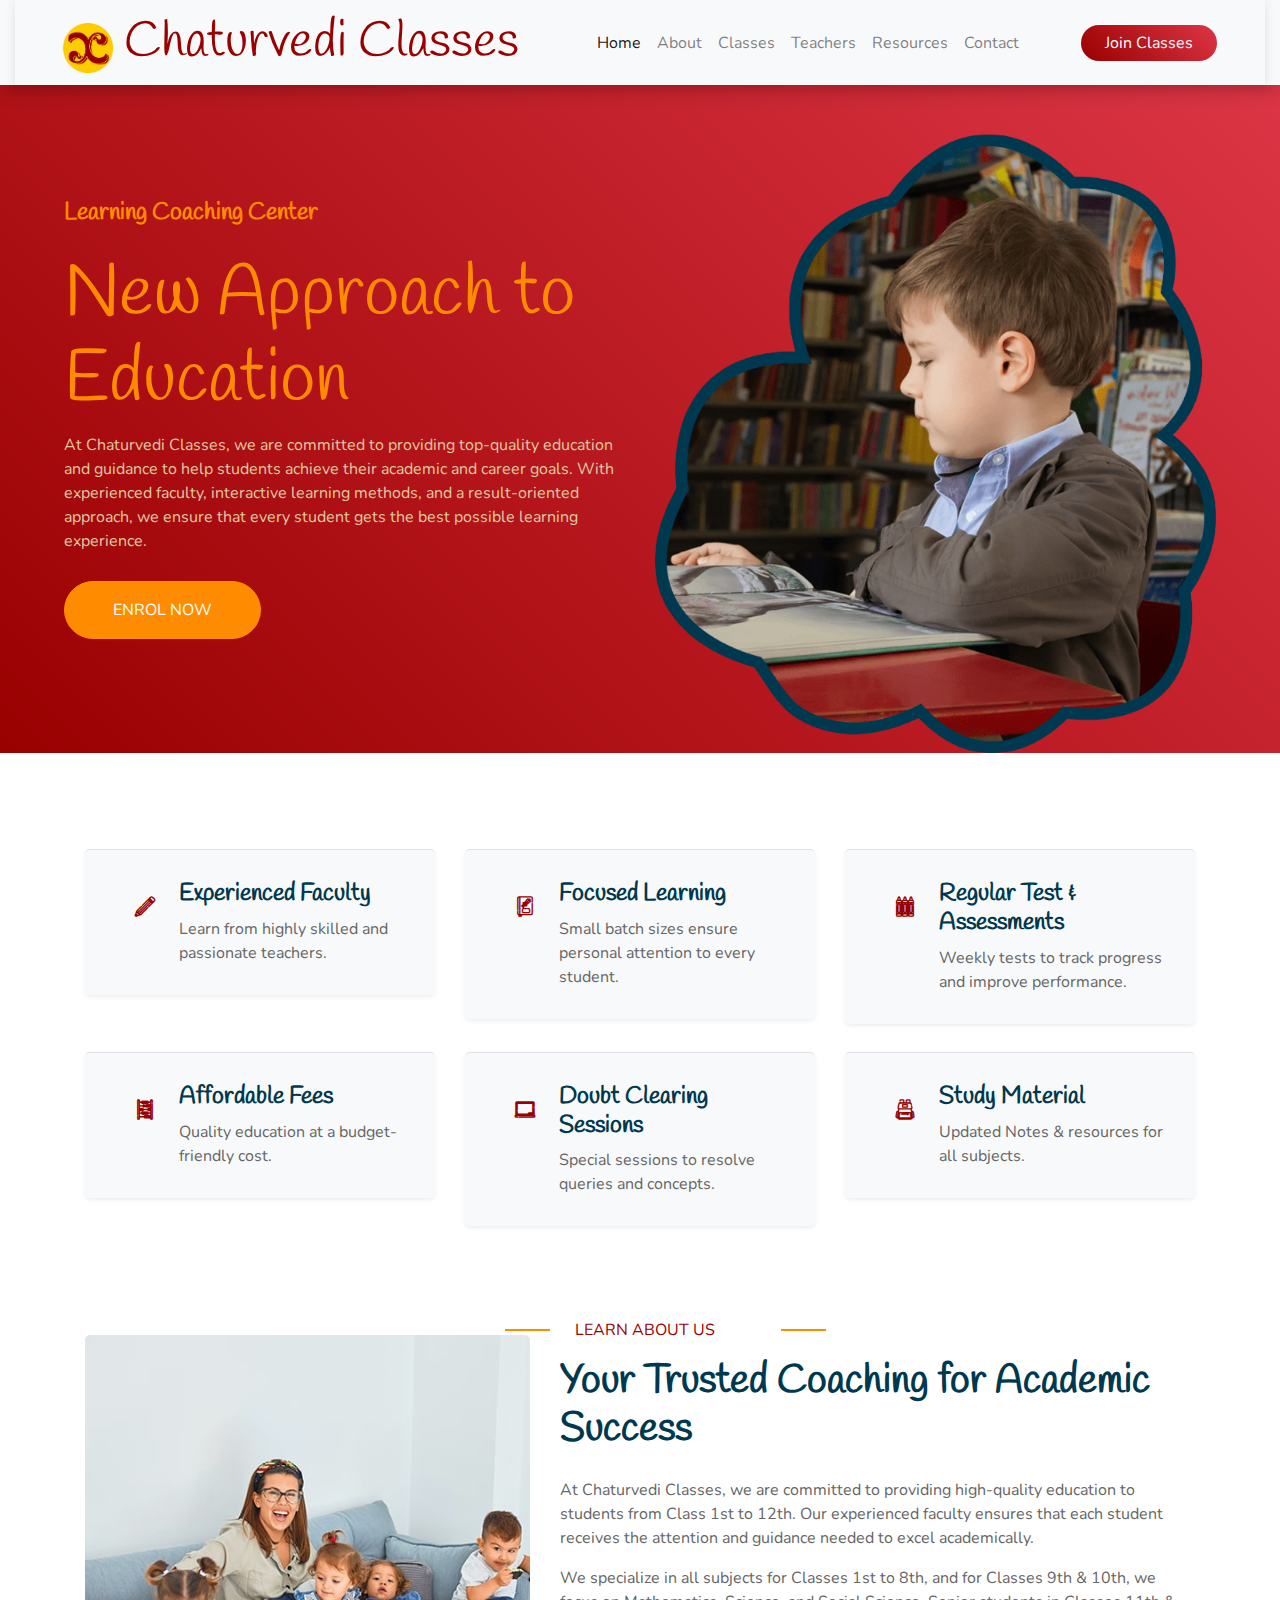
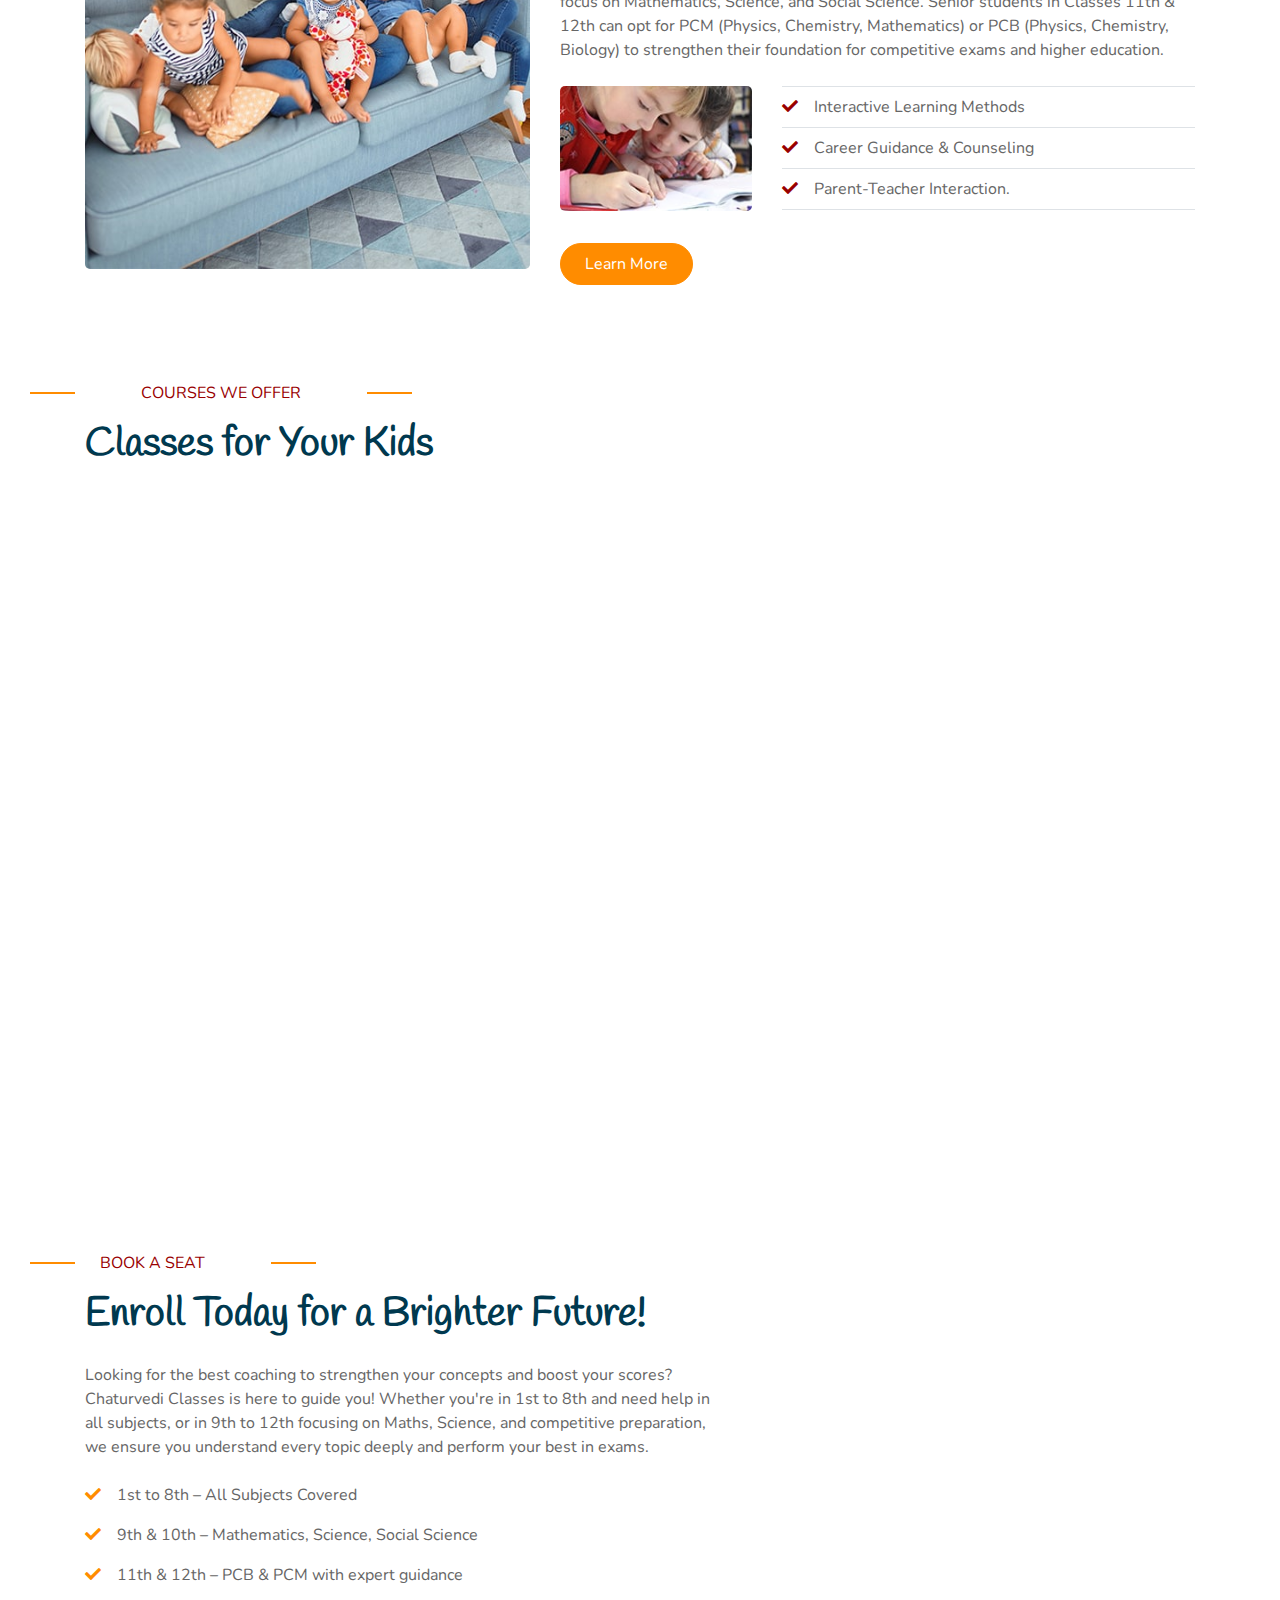
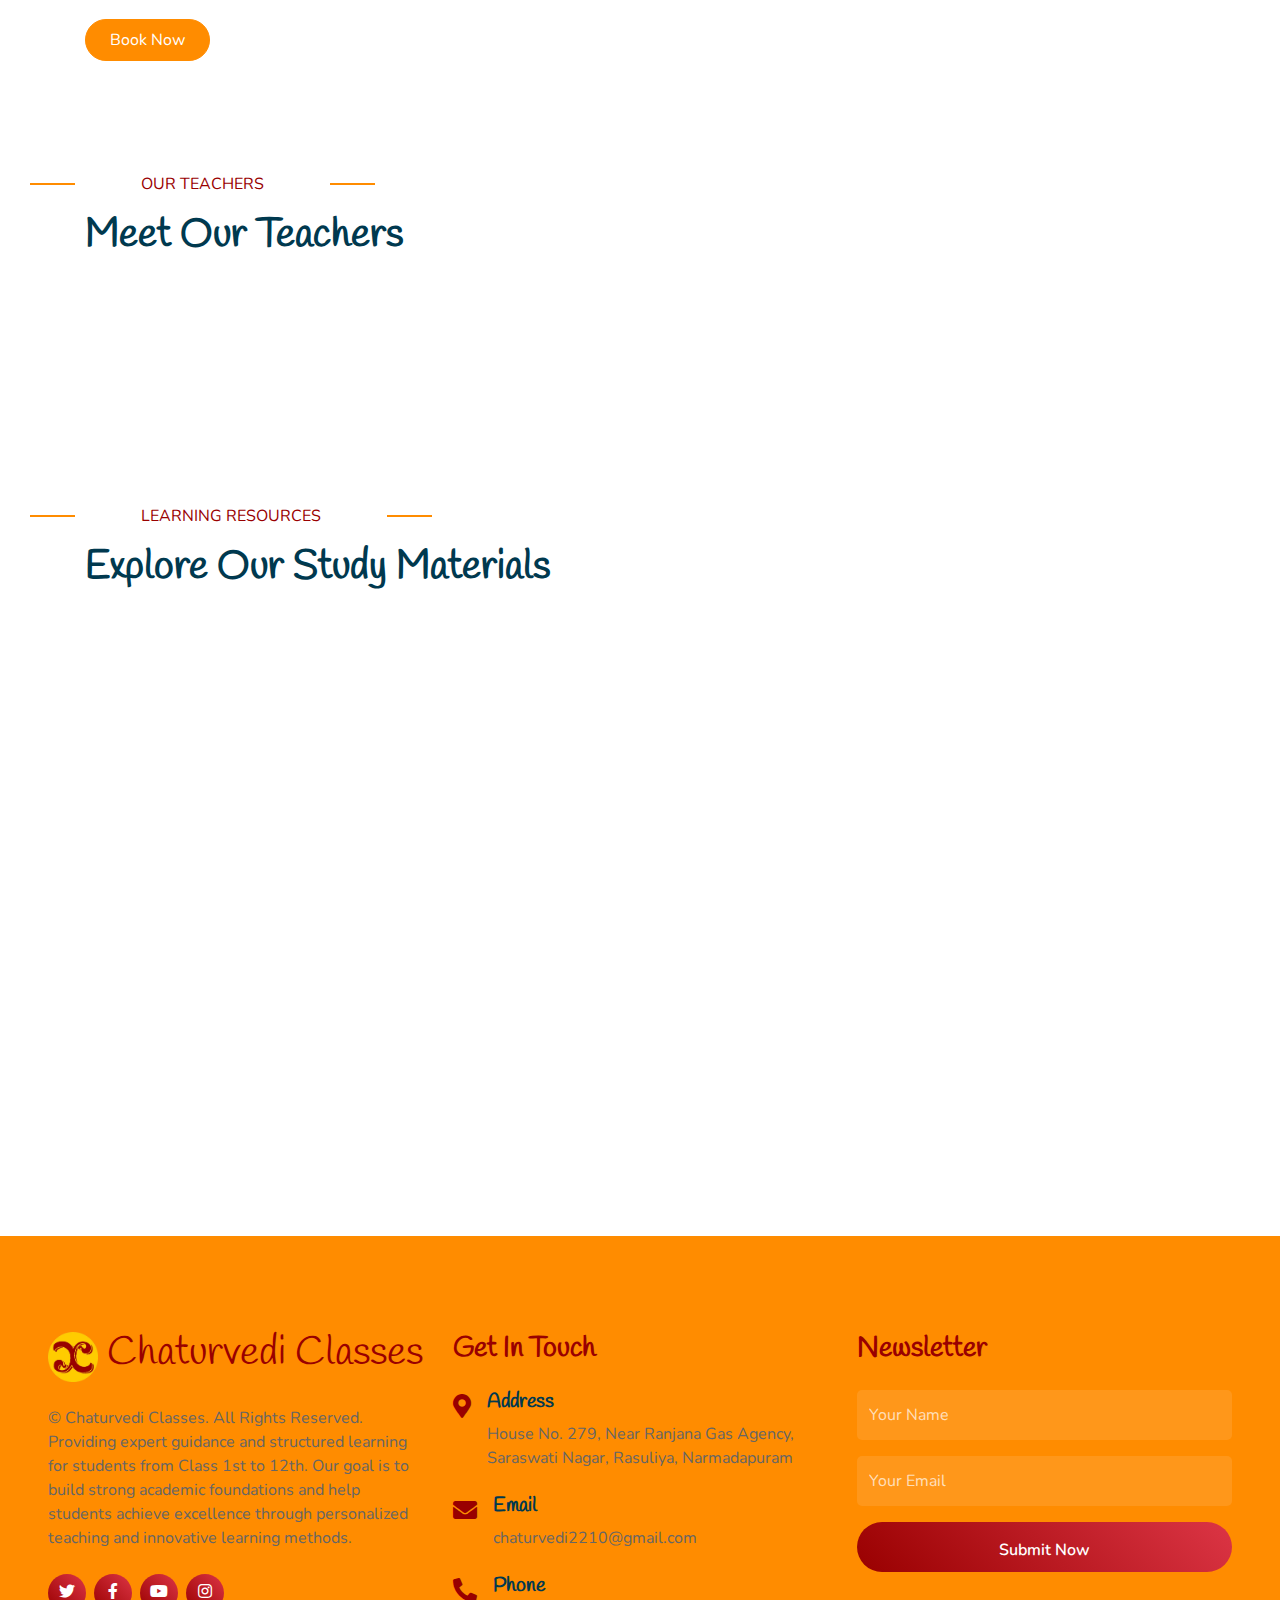
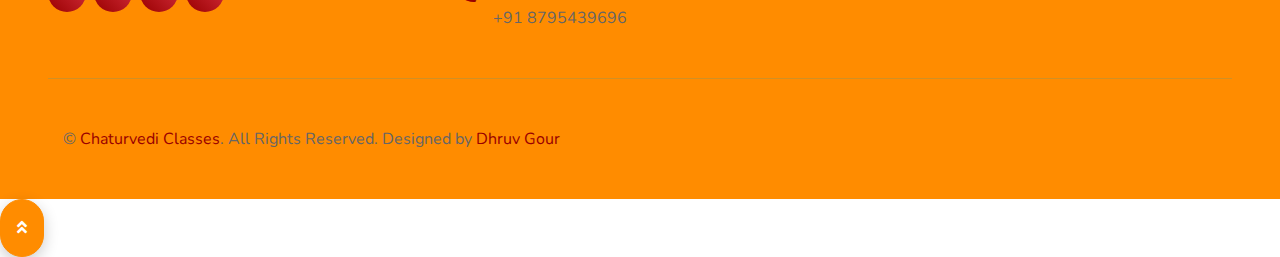
==== index.html @ f4fafb43 "Add files via upload" ====
<!DOCTYPE html>
<html lang="en">

<head>
    <meta charset="utf-8">
    <title>Chaturvedi Classes</title>
    <meta content="width=device-width, initial-scale=1.0" name="viewport">
    <meta content="Chaturvedi Classes" name="keywords">
    <meta content="Chaturvedi Classes" name="description">

    <!-- Favicon -->
    <link href="img/logo.png" rel="icon">

    <!-- Google Web Fonts -->
    <link rel="preconnect" href="https://fonts.gstatic.com">
    <link href="https://fonts.googleapis.com/css2?family=Handlee&family=Nunito&display=swap" rel="stylesheet">

    <!-- Font Awesome -->
    <link href="https://cdnjs.cloudflare.com/ajax/libs/font-awesome/5.10.0/css/all.min.css" rel="stylesheet">

    <!-- Flaticon Font -->
    <link href="lib/flaticon/font/flaticon.css" rel="stylesheet">

    <!-- Libraries Stylesheet -->
    <link href="lib/owlcarousel/assets/owl.carousel.min.css" rel="stylesheet">
    <link href="lib/lightbox/css/lightbox.min.css" rel="stylesheet">

    <!-- Customized Bootstrap Stylesheet -->
    <link href="css/style.css" rel="stylesheet">
    <style>
        /* Animation Keyframes */
        @keyframes fadeInUp {
            from {
                opacity: 0;
                transform: translateY(20px);
            }
            to {
                opacity: 1;
                transform: translateY(0);
            }
        }

        @keyframes slideInLeft {
            from {
                opacity: 0;
                transform: translateX(-20px);
            }
            to {
                opacity: 1;
                transform: translateX(0);
            }
        }

        @keyframes slideInRight {
            from {
                opacity: 0;
                transform: translateX(20px);
            }
            to {
                opacity: 1;
                transform: translateX(0);
            }
        }

        @keyframes scaleIn {
            from {
                opacity: 0;
                transform: scale(0.9);
            }
            to {
                opacity: 1;
                transform: scale(1);
            }
        }

        /* Enhanced Card Styles */
        .card {
            transition: all 0.3s ease;
            box-shadow: 0 5px 15px rgba(0,0,0,0.1);
        }

        .card:hover {
            transform: translateY(-10px);
            box-shadow: 0 15px 30px rgba(0,0,0,0.2);
        }

        /* Enhanced Button Styles */
        .btn {
            transition: all 0.3s ease;
            position: relative;
            overflow: hidden;
        }

        .btn:hover {
            transform: translateY(-2px);
            box-shadow: 0 5px 15px rgba(0,0,0,0.2);
        }

        .btn::after {
            content: '';
            position: absolute;
            top: 50%;
            left: 50%;
            width: 0;
            height: 0;
            background: rgba(255,255,255,0.2);
            border-radius: 50%;
            transform: translate(-50%, -50%);
            transition: width 0.6s ease, height 0.6s ease;
        }

        .btn:hover::after {
            width: 300px;
            height: 300px;
        }

        /* Enhanced Navigation */
        .navbar {
            transition: all 0.3s ease;
            box-shadow: 0 2px 10px rgba(0,0,0,0.1);
        }

        .navbar.scrolled {
            background: rgba(255,255,255,0.95) !important;
            box-shadow: 0 2px 15px rgba(0,0,0,0.1);
        }

        .nav-item .nav-link {
            position: relative;
            transition: all 0.3s ease;
        }

        .nav-item .nav-link::after {
            content: '';
            position: absolute;
            bottom: 0;
            left: 0;
            width: 0;
            height: 2px;
            background: var(--primary);
            transition: width 0.3s ease;
        }

        .nav-item .nav-link:hover::after {
            width: 100%;
        }

        /* Enhanced Section Animations */
        .section-title {
            animation: fadeInUp 0.6s ease;
        }

        .team-member {
            animation: scaleIn 0.6s ease;
        }

        /* Enhanced Footer Links */
        .footer a {
            transition: all 0.3s ease;
            position: relative;
        }

        .footer a:hover {
            color: var(--primary) !important;
            transform: translateX(5px);
        }

        /* Enhanced Social Media Icons */
        .btn-outline-light {
            transition: all 0.3s ease;
        }

        .btn-outline-light:hover {
            transform: translateY(-3px) rotate(8deg);
            box-shadow: 0 5px 15px rgba(0,0,0,0.2);
        }

        /* Enhanced Form Inputs */
        .form-control {
            transition: all 0.3s ease;
            border: 2px solid transparent;
        }

        .form-control:focus {
            transform: translateY(-2px);
            box-shadow: 0 5px 15px rgba(0,0,0,0.1);
            border-color: var(--primary);
        }

        /* Enhanced Back to Top Button */
        .back-to-top {
            transition: all 0.3s ease;
            box-shadow: 0 5px 15px rgba(0,0,0,0.2);
        }

        .back-to-top:hover {
            transform: translateY(-5px);
            box-shadow: 0 8px 20px rgba(0,0,0,0.3);
        }

        /* Enhanced Header Section */
        .header-content {
            animation: slideInLeft 0.8s ease;
        }

        .header-image {
            animation: slideInRight 0.8s ease;
        }

        /* Enhanced Facilities Section */
        .facility-item {
            transition: all 0.3s ease;
        }

        .facility-item:hover {
            transform: translateY(-5px);
            box-shadow: 0 10px 20px rgba(0,0,0,0.1);
        }

        /* Enhanced Blog Cards */
        .blog-card {
            transition: all 0.3s ease;
        }

        .blog-card:hover {
            transform: translateY(-10px);
            box-shadow: 0 15px 30px rgba(0,0,0,0.2);
        }

        /* Scroll Animation Classes */
        .animate-on-scroll {
            opacity: 0;
            transform: translateY(20px);
            transition: all 0.6s ease;
        }

        .animate-on-scroll.visible {
            opacity: 1;
            transform: translateY(0);
        }

        /* Mobile Responsiveness Fixes */
        @media (max-width: 991px) {
            .navbar-nav {
                padding: 15px 0;
                background: #ffffff;
            }
            
            .navbar-nav .nav-item {
                padding: 10px 0;
            }
            
            .navbar-nav .dropdown-menu {
                background: #ffffff;
                border: none;
                padding: 0;
            }
            
            .navbar-nav .dropdown-item {
                padding: 10px 20px;
            }
            
            .navbar-toggler {
                padding: 0.5rem;
                border: none;
                background: #ff8c00;
            }
            
            .navbar-toggler:focus {
                outline: none;
            }
            
            .navbar-toggler-icon {
                width: 1.5em;
                height: 1.5em;
            }
        }

        @media (max-width: 767px) {
            .navbar-brand {
                font-size: 30px !important;
            }
            
            .navbar-nav {
                text-align: center;
            }
            
            .navbar-nav .nav-item {
                display: block;
                margin: 5px 0;
            }
            
            .navbar-nav .dropdown-menu {
                text-align: center;
            }
            
            .navbar-nav .dropdown-item {
                padding: 8px 15px;
            }
        }

        /* Custom Colors */
        :root {
            --primary: #ff8c00;
            --secondary: #dc3545;
            --light: #ffffff;
            --white: #e0c8a1;
            --gray: #D3D3D3;
            --text-danger: #990000;
        }

        /* Update text colors */
        .txt-gray {
            color: var(--gray) !important;
        }

        .txt-light {
            color: var(--white) !important;
        }

        .text-info {
            color: var(--text-danger) !important;
        }

        .text-primary {
            color: var(--text-danger) !important;
        }

        .text-secondary {
            color: var(--text-danger) !important;
        }

        .text-warning {
            color: var(--primary) !important;
        }

        /* Update link colors */
        a.text-primary:hover {
            color: var(--text-danger) !important;
            opacity: 0.8;
        }

        a.text-secondary:hover {
            color: var(--text-danger) !important;
            opacity: 0.8;
        }

        /* Update border colors */
        .border-primary {
            border-color: var(--primary) !important;
        }

        .border-secondary {
            border-color: var(--text-danger) !important;
        }

        /* Update outline button colors */
        .btn-outline-primary {
            color: var(--primary);
            border-color: var(--primary);
        }

        .btn-outline-primary:hover {
            background-color: var(--primary);
            border-color: var(--primary);
            color: var(--light);
        }

        /* Update footer link colors */
        .footer a.text-white:hover {
            color: var(--primary) !important;
        }

        /* Update copyright link colors */
        .text-primary.font-weight-bold {
            color: var(--text-danger) !important;
        }

        /* Update section title colors */
        .section-title span {
            color: var(--text-danger);
        }

        /* Update icon colors */
        .fa-check.text-success {
            color: var(--primary) !important;
        }

        /* Update social media icons */
        .btn-outline-primary i {
            color: var(--primary);
        }

        /* Update footer border */
        .container-fluid.border-top {
            border-color: rgba(255, 140, 0, 0.2) !important;
        }

        .bg-primary {
            background-color: var(--primary) !important;
        }

        .btn-primary {
            background-color: var(--primary);
            border-color: var(--primary);
        }

        .btn-primary:hover {
            background-color: #e67e00;
            border-color: #e67e00;
        }

        .text-danger {
            color: var(--text-danger) !important;
        }

        .bg-danger {
            background: linear-gradient(45deg, #990000, #dc3545) !important;
        }

        .btn-danger {
            background: linear-gradient(45deg, #990000, #dc3545);
            border: none;
            transition: all 0.3s ease;
        }

        .btn-danger:hover {
            background: linear-gradient(45deg, #dc3545, #990000);
            transform: translateY(-2px);
            box-shadow: 0 4px 8px rgba(0,0,0,0.2);
        }

        /* General Styles */
        body {
            font-family: 'Nunito', sans-serif;
        }

        .navbar {
            transition: all 0.3s ease;
        }

        .navbar-brand {
            font-family: 'Handlee', cursive;
        }

        .section-title {
            position: relative;
            display: inline-block;
            text-transform: uppercase;
        }

        .section-title::before {
            position: absolute;
            content: "";
            width: 45px;
            height: 2px;
            top: 50%;
            left: -55px;
            margin-top: -1px;
            background: var(--primary);
        }

        .section-title::after {
            position: absolute;
            content: "";
            width: 45px;
            height: 2px;
            top: 50%;
            right: -55px;
            margin-top: -1px;
            background: var(--primary);
        }

        .section-title span {
            position: relative;
            background: var(--light);
            padding: 0 15px;
            display: inline-block;
        }

        /* Additional Color Updates */
        .bg-secondary {
            background-color: var(--primary) !important;
        }

        .btn-secondary {
            background-color: var(--primary);
            border-color: var(--primary);
        }

        .btn-secondary:hover {
            background-color: #e67e00;
            border-color: #e67e00;
        }

        .card-header.bg-secondary {
            background-color: var(--primary) !important;
        }

        .back-to-top {
            background-color: var(--primary);
            border-color: var(--primary);
        }

        .back-to-top:hover {
            background-color: #e67e00;
            border-color: #e67e00;
        }

        /* Teacher animations */
        @keyframes float {
            0% {
                transform: translateY(0px);
            }
            50% {
                transform: translateY(-10px);
            }
            100% {
                transform: translateY(0px);
            }
        }

        @keyframes scaleIn {
            from {
                opacity: 0;
                transform: scale(0.8);
            }
            to {
                opacity: 1;
                transform: scale(1);
            }
        }

        @keyframes rotateIn {
            from {
                opacity: 0;
                transform: rotate(-180deg) scale(0);
            }
            to {
                opacity: 1;
                transform: rotate(0) scale(1);
            }
        }

        .team {
            opacity: 0;
            animation: scaleIn 0.6s ease forwards;
        }

        .team:nth-child(1) {
            animation-delay: 0.2s;
        }

        .team:nth-child(2) {
            animation-delay: 0.4s;
        }

        .team .position-relative {
            transition: all 0.5s ease;
            box-shadow: 0 5px 20px rgba(0,0,0,0.1);
        }

        .team:hover .position-relative {
            transform: translateY(-10px);
            box-shadow: 0 15px 30px rgba(0,0,0,0.2);
        }

        .team img {
            transition: all 0.5s ease;
        }

        .team:hover img {
            transform: scale(1.1);
        }

        .team-social {
            background: rgba(0, 0, 0, 0.7);
            opacity: 0;
            transform: scale(0);
            transition: all 0.5s ease;
        }

        .team:hover .team-social {
            opacity: 1;
            transform: scale(1);
        }

        .team-social a {
            opacity: 0;
            transform: rotate(-180deg) scale(0);
            transition: all 0.5s ease;
        }

        .team:hover .team-social a {
            opacity: 1;
            transform: rotate(0) scale(1);
        }

        .team:hover .team-social a:nth-child(1) {
            transition-delay: 0.1s;
        }

        .team:hover .team-social a:nth-child(2) {
            transition-delay: 0.2s;
        }

        .team:hover .team-social a:nth-child(3) {
            transition-delay: 0.3s;
        }

        .team h4 {
            position: relative;
            padding-bottom: 10px;
            margin-bottom: 5px;
        }

        .team h4::after {
            content: '';
            position: absolute;
            bottom: 0;
            left: 50%;
            width: 0;
            height: 2px;
            background: #ff8c00;
            transition: all 0.5s ease;
            transform: translateX(-50%);
        }

        .team:hover h4::after {
            width: 50px;
        }

        .team i {
            color: #666;
            transition: all 0.5s ease;
        }

        .team:hover i {
            color: #ff8c00;
        }

        /* Footer Styles */
        .social-links {
            display: flex;
            align-items: center;
            flex-wrap: wrap;
        }

        .social-links a {
            transition: all 0.3s ease;
            display: flex;
            align-items: center;
            justify-content: center;
            margin-bottom: 10px;
        }

        .social-links a:hover {
            transform: translateY(-3px);
            box-shadow: 0 5px 15px rgba(0,0,0,0.3);
        }

        .footer-contact h5 {
            margin-bottom: 8px;
            font-size: 18px;
        }

        .footer-contact p {
            color: rgba(255,255,255,0.8);
            line-height: 1.6;
        }

        #contactus h2 {
            font-size: 28px;
            margin-bottom: 25px;
            font-weight: 600;
        }

        #contactus .form-control {
            background: rgba(255,255,255,0.1);
            border: none;
            height: 50px;
            color: #fff;
            margin-bottom: 15px;
        }

        #contactus .form-control::placeholder {
            color: rgba(255,255,255,0.7);
        }

        #contactus .btn-danger {
            height: 50px;
            font-weight: 600;
        }
    </style>
</head>

<body>
    <!-- Navbar Start -->
    <div class="container-fluid bg-light position-relative shadow">
        <nav class="navbar navbar-expand-lg bg-light navbar-light py-3 py-lg-0 px-0 px-lg-5">
            <a href="" class="navbar-brand font-weight-bold text-secondary" style="font-size: 50px;">
                <img src="img/logo.png" style="height: 50px;">
                <span class="text-danger">Chaturvedi Classes</span>
            </a>
            <button type="button" class="navbar-toggler" data-toggle="collapse" data-target="#navbarCollapse">
                <span class="navbar-toggler-icon"></span>
            </button>
            <div class="collapse navbar-collapse justify-content-between" id="navbarCollapse">
                <div class="navbar-nav font-weight-bold mx-auto py-0">
                    <a href="index.html" class="nav-item nav-link active">Home</a>
                    <a href="#about" class="nav-item nav-link">About</a>
                    <a href="#classes" class="nav-item nav-link">Classes</a>
                    <a href="#team" class="nav-item nav-link">Teachers</a>
                    <a href="#blog" class="nav-item nav-link">Resources</a>
                    <a href="#contactus" class="nav-item nav-link">Contact</a>
                </div>
                <a href="auth.html" class="btn btn-danger px-4">Join Classes</a>
            </div>
        </nav>
    </div>
    <!-- Navbar End -->


    <!-- Header Start -->
    <div class="container-fluid bg-danger px-0 px-md-5 mb-5">
        <div class="row align-items-center px-3">
            <div class="col-lg-6 text-center text-lg-left">
                <h4 class="text-warning mb-4 mt-5 mt-lg-0">Learning Coaching Center</h4>
                <h1 class="display-3 font-weight-bold text-warning">New Approach to Education</h1>
                <p class="txt-light mb-4">At Chaturvedi Classes, we are committed to providing top-quality education and guidance to help students achieve their academic and career goals. With experienced faculty, interactive learning methods, and a result-oriented approach,
                     we ensure that every student gets the best possible learning experience.</p>
                <a href="auth.html" class="btn btn-secondary mt-1 py-3 px-5">ENROL NOW</a>
            </div>
            <div class="col-lg-6 text-center text-lg-right">
                <img class="img-fluid mt-5" src="img/header.png" alt="">
            </div>
        </div>
    </div>
    <!-- Header End -->


    <!-- Facilities Start -->
    <div class="container-fluid pt-5">
        <div class="container pb-3">
            <div class="row">
                <div class="col-lg-4 col-md-6 pb-1">
                    <div class="d-flex bg-light shadow-sm border-top rounded mb-4" style="padding: 30px;">
                        <i class="flaticon-019-pencil h1 font-weight-normal text-primary mb-3"></i>
                        <div class="pl-4">
                            <h4>Experienced Faculty</h4>
                            <p class="m-0">Learn from highly skilled and passionate teachers.</p>
                        </div>
                    </div>
                </div>
                <div class="col-lg-4 col-md-6 pb-1">
                    <div class="d-flex bg-light shadow-sm border-top rounded mb-4" style="padding: 30px;">
                        <i class="flaticon-032-book h1 font-weight-normal text-primary mb-3"></i>
                        <div class="pl-4">
                            <h4>Focused Learning</h4>
                            <p class="m-0">Small batch sizes ensure personal attention to every student.</p>
                        </div>
                    </div>
                </div>
                <div class="col-lg-4 col-md-6 pb-1">
                    <div class="d-flex bg-light shadow-sm border-top rounded mb-4" style="padding: 30px;">
                        <i class="flaticon-030-crayons h1 font-weight-normal text-primary mb-3"></i>
                        <div class="pl-4">
                            <h4>Regular Test & Assessments</h4>
                            <p class="m-0">Weekly tests to track progress and improve performance.</p>
                        </div>
                    </div>
                </div>
                <div class="col-lg-4 col-md-6 pb-1">
                    <div class="d-flex bg-light shadow-sm border-top rounded mb-4" style="padding: 30px;">
                        <i class="flaticon-041-abacus h1 font-weight-normal text-primary mb-3"></i>
                        <div class="pl-4">
                            <h4>Affordable Fees</h4>
                            <p class="m-0">Quality education at a budget-friendly cost.</p>
                        </div>
                    </div>
                </div>
                <div class="col-lg-4 col-md-6 pb-1">
                    <div class="d-flex bg-light shadow-sm border-top rounded mb-4" style="padding: 30px;">
                        <i class="flaticon-014-blackboard h1 font-weight-normal text-primary mb-3"></i>
                        <div class="pl-4">
                            <h4>Doubt Clearing Sessions</h4>
                            <p class="m-0">Special sessions to resolve queries and concepts.</p>
                        </div>
                    </div>
                </div>
                <div class="col-lg-4 col-md-6 pb-1">
                    <div class="d-flex bg-light shadow-sm border-top rounded mb-4" style="padding: 30px;">
                        <i class="flaticon-047-backpack h1 font-weight-normal text-primary mb-3"></i>
                        <div class="pl-4">
                            <h4>Study Material</h4>
                            <p class="m-0">Updated Notes & resources for all subjects.</p>
                        </div>
                    </div>
                </div>
            </div>
        </div>
    </div>
    <!-- Facilities Start -->


    <!-- About Start -->
    <div id="about" class="container-fluid py-5">
        <div class="container">
            <div class="row align-items-center">
                <div class="col-lg-5">
                    <img class="img-fluid rounded mb-5 mb-lg-0" src="img/about-1.jpg" alt="">
                </div>
                <div class="col-lg-7">
                    <p class="section-title pr-5"><span class="pr-2">Learn About Us</span></p>
                    <h1 class="mb-4">Your Trusted Coaching for Academic Success</h1>
                    <p>At Chaturvedi Classes, we are committed to providing high-quality education to students from Class 1st to 12th. Our experienced faculty ensures that each student receives the attention and guidance needed to excel academically.</p>
                    
                    <p>We specialize in all subjects for Classes 1st to 8th, and for Classes 9th & 10th, we focus on Mathematics, Science, and Social Science. Senior students in Classes 11th & 12th can opt for PCM (Physics, Chemistry, Mathematics) or PCB (Physics, Chemistry, Biology) to strengthen their foundation for competitive exams and higher education.</p>
                    <div class="row pt-2 pb-4">
                        <div class="col-6 col-md-4">
                            <img class="img-fluid rounded" src="img/about-2.jpg" alt="">
                        </div>
                        <div class="col-6 col-md-8">
                            <ul class="list-inline m-0">
                                <li class="py-2 border-top border-bottom"><i class="fa fa-check text-primary mr-3"></i>Interactive Learning Methods</li>
                                <li class="py-2 border-bottom"><i class="fa fa-check text-primary mr-3"></i>Career Guidance & Counseling</li>
                                <li class="py-2 border-bottom"><i class="fa fa-check text-primary mr-3"></i>Parent-Teacher Interaction.</li>
                            </ul>
                        </div>
                    </div>
                    <a href="" class="btn btn-primary mt-2 py-2 px-4">Learn More</a>
                </div>
            </div>
        </div>
    </div>
    <!-- About End -->


    <!-- Class Start -->
    <div id="classes" class="container-fluid pt-5">
        <div class="container">
            <div class="text-center pb-2">
                <p class="section-title px-5"><span class="px-2">Courses We Offer</span></p>
                <h1 class="mb-4">Classes for Your Kids</h1>
            </div>
            <div class="row">
                <div class="col-lg-4 mb-5">
                    <div class="card border-0 bg-light shadow-sm pb-2">
                        <img class="card-img-top mb-2" src="img/class-1.jpg" alt="">
                        <div class="card-body text-center">
                            <h4 class="card-title">Classes 1st to 8th</h4>
                            <p class="card-text">All subjects covered with a strong foundation approach.</p>
                        </div>
                        <div class="card-footer bg-transparent py-4 px-5">
                            <div class="row border-bottom">
                                <div class="col-6 py-1 text-right border-right"><strong>Age of Kids</strong></div>
                                <div class="col-6 py-1">3 - 10 Years</div>
                            </div>
                            <div class="row border-bottom">
                                <div class="col-6 py-1 text-right border-right"><strong>Total Seats</strong></div>
                                <div class="col-6 py-1">40 Seats</div>
                            </div>
                            <div class="row border-bottom">
                                <div class="col-6 py-1 text-right border-right"><strong>Class Time</strong></div>
                                <div class="col-6 py-1">08:00 - 10:00</div>
                            </div>
                            <div class="row">
                                <div class="col-6 py-1 text-right border-right"><strong>Tution Fee</strong></div>
                                <div class="col-6 py-1">$290 / Month</div>
                            </div>
                        </div>
                        <a href="" class="btn btn-primary px-4 mx-auto mb-4">Join Now</a>
                    </div>
                </div>
                <div class="col-lg-4 mb-5">
                    <div class="card border-0 bg-light shadow-sm pb-2">
                        <img class="card-img-top mb-2" src="img/class-2.jpg" alt="">
                        <div class="card-body text-center">
                            <h4 class="card-title">Classes 9th to 10th</h4>
                            <p class="card-text">Mathematics, Science, and Social Science with in-depth explanations.</p>
                        </div>
                        <div class="card-footer bg-transparent py-4 px-5">
                            <div class="row border-bottom">
                                <div class="col-6 py-1 text-right border-right"><strong>Age of Kids</strong></div>
                                <div class="col-6 py-1">10 - 15 Years</div>
                            </div>
                            <div class="row border-bottom">
                                <div class="col-6 py-1 text-right border-right"><strong>Total Seats</strong></div>
                                <div class="col-6 py-1">40 Seats</div>
                            </div>
                            <div class="row border-bottom">
                                <div class="col-6 py-1 text-right border-right"><strong>Class Time</strong></div>
                                <div class="col-6 py-1">08:00 - 10:00</div>
                            </div>
                            <div class="row">
                                <div class="col-6 py-1 text-right border-right"><strong>Tution Fee</strong></div>
                                <div class="col-6 py-1">$290 / Month</div>
                            </div>
                        </div>
                        <a href="" class="btn btn-primary px-4 mx-auto mb-4">Join Now</a>
                    </div>
                </div>
                <div class="col-lg-4 mb-5">
                    <div class="card border-0 bg-light shadow-sm pb-2">
                        <img class="card-img-top mb-2" src="img/class-3.jpg" alt="">
                        <div class="card-body text-center">
                            <h4 class="card-title">Classes 11th to 12th</h4>
                            <p class="card-text">Specialized coaching for Physics, Chemistry, Mathematics, and Biology.</p>
                        </div>
                        <div class="card-footer bg-transparent py-4 px-5">
                            <div class="row border-bottom">
                                <div class="col-6 py-1 text-right border-right"><strong>Age of Kids</strong></div>
                                <div class="col-6 py-1">10 - 18 Years</div>
                            </div>
                            <div class="row border-bottom">
                                <div class="col-6 py-1 text-right border-right"><strong>Total Seats</strong></div>
                                <div class="col-6 py-1">40 Seats</div>
                            </div>
                            <div class="row border-bottom">
                                <div class="col-6 py-1 text-right border-right"><strong>Class Time</strong></div>
                                <div class="col-6 py-1">08:00 - 10:00</div>
                            </div>
                            <div class="row">
                                <div class="col-6 py-1 text-right border-right"><strong>Tution Fee</strong></div>
                                <div class="col-6 py-1">$290 / Month</div>
                            </div>
                        </div>
                        <a href="" class="btn btn-primary px-4 mx-auto mb-4">Join Now</a>
                    </div>
                </div>
            </div>
        </div>
    </div>
    <!-- Class End -->


    <!-- Registration Start -->
    <div id="register" class="container-fluid py-5">
        <div class="container">
            <div class="row align-items-center">
                <div class="col-lg-7 mb-5 mb-lg-0">
                    <p class="section-title pr-5"><span class="pr-2">Book A Seat</span></p>
                    <h1 class="mb-4">Enroll Today for a Brighter Future!</h1>
                    <p>Looking for the best coaching to strengthen your concepts and boost your scores? Chaturvedi Classes is here to guide you! Whether you're in 1st to 8th and need help in all subjects, or in 9th to 12th focusing on Maths, Science, and competitive preparation, we ensure you understand every topic deeply and perform your best in exams.</p>
                    <ul class="list-inline m-0">
                        <li class="py-2"><i class="fa fa-check text-success mr-3"></i>1st to 8th – All Subjects Covered</li>
                        <li class="py-2"><i class="fa fa-check text-success mr-3"></i>9th & 10th – Mathematics, Science, Social Science</li>
                        <li class="py-2"><i class="fa fa-check text-success mr-3"></i>11th & 12th – PCB & PCM with expert guidance</li>
                    </ul>
                    <a href="auth.html" class="btn btn-primary mt-4 py-2 px-4">Book Now</a>
                </div>
                <div class="col-lg-5">
                    <div class="card border-0">
                        <div class="card-header bg-secondary text-center p-4">
                            <h1 class="text-primary m-0">Book A Seat</h1>
                        </div>
                        <div class="card-body rounded-bottom bg-primary p-5">
                            <form>
                                <div class="form-group">
                                    <input type="text" class="form-control border-0 p-4" placeholder="Your Name" required="required" />
                                </div>
                                <div class="form-group">
                                    <input type="email" class="form-control border-0 p-4" placeholder="Your Email" required="required" />
                                </div>
                                <div class="form-group">
                                    <select class="custom-select border-0 px-4" style="height: 47px;">
                                        <option selected>Select A Class</option>
                                        <option value="1">Class 1st - 8th</option>
                                        <option value="2">Class 9th - 10th</option>
                                        <option value="3">Class 11th - 12th</option>
                                    </select>
                                </div>
                                <div>
                                    <a href="auth.html" class="btn btn-danger btn-block border-0 py-3">Book Now</a>
                                </div>
                            </form>
                        </div>
                    </div>
                </div>
            </div>
        </div>
    </div>
    <!-- Registration End -->


    <!-- Team Start -->
    <div id="team" class="container-fluid pt-5">
        <div class="container">
            <div class="text-center pb-2">
                <p class="section-title px-5"><span class="px-2">Our Teachers</span></p>
                <h1 class="mb-4">Meet Our Teachers</h1>
            </div>
            <div class="row">
                <div class="col-md-6 col-lg-3 text-center team mb-5">
                    <div class="position-relative overflow-hidden mb-4" style="border-radius: 100%;">
                        <img class="img-fluid w-100" src="img/team-2.png" alt="" >
                        <div
                            class="team-social d-flex align-items-center justify-content-center w-100 h-100 position-absolute">
                            <a class="btn btn-outline-light text-center mr-2 px-0" style="width: 38px; height: 38px;"
                                href="#"><i class="fab fa-twitter"></i></a>
                            <a class="btn btn-outline-light text-center mr-2 px-0" style="width: 38px; height: 38px;"
                                href="#"><i class="fab fa-facebook-f"></i></a>
                            <a class="btn btn-outline-light text-center px-0" style="width: 38px; height: 38px;"
                                href="#"><i class="fab fa-linkedin-in"></i></a>
                        </div>
                    </div>
                    <h4>Anubhav Chaturvedi</h4>
                    <i>Expert Teacher</i>
                </div>
                <div class="col-md-6 col-lg-3 text-center team mb-5">
                    <div class="position-relative overflow-hidden mb-4" style="border-radius: 100%;">
                        <img class="img-fluid w-100" src="img/team-1.png" alt="" >
                        <div
                            class="team-social d-flex align-items-center justify-content-center w-100 h-100 position-absolute">
                            <a class="btn btn-outline-light text-center mr-2 px-0" style="width: 38px; height: 38px;"
                                href="#"><i class="fab fa-twitter"></i></a>
                            <a class="btn btn-outline-light text-center mr-2 px-0" style="width: 38px; height: 38px;"
                                href="#"><i class="fab fa-facebook-f"></i></a>
                            <a class="btn btn-outline-light text-center px-0" style="width: 38px; height: 38px;"
                                href="#"><i class="fab fa-linkedin-in"></i></a>
                        </div>
                    </div>
                    <h4>Anupriya Chaturvedi</h4>
                    <i>Best Teacher</i>
                </div>
            </div>
        </div>
    </div>
    <!-- Team End -->

    <!-- Blog Start -->
    <div id="blog" class="container-fluid pt-5">
        <div class="container">
            <div class="text-center pb-2">
                <p class="section-title px-5"><span class="px-2">Learning Resources</span></p>
                <h1 class="mb-4">Explore Our Study Materials</h1>
            </div>
            <div class="row pb-3">
                <div class="col-lg-4 mb-4">
                    <div class="card border-0 shadow-sm mb-2">
                        <img class="card-img-top mb-2" src="img/blog-1.jpg" alt="">
                        <div class="card-body bg-light text-center p-4">
                            <h4 class="">Essential Notes</h4>
                            <p>Get access to well-structured notes and study guides designed for a deep understanding of key subjects. Strengthen your concepts and prepare effectively for exams.</p>
                            <a href="" class="btn btn-primary px-4 mx-auto my-2">Read More</a>
                        </div>
                    </div>
                </div>
                <div class="col-lg-4 mb-4">
                    <div class="card border-0 shadow-sm mb-2">
                        <img class="card-img-top mb-2" src="img/blog-2.jpg" alt="">
                        <div class="card-body bg-light text-center p-4">
                            <h4 class="">Sample Papers & Mock Tests</h4>
                        
                            <p>Improve your problem-solving skills with curated practice papers and mock tests. Enhance your exam preparation and boost confidence with real-time assessments.</p>
                            <a href="" class="btn btn-primary px-4 mx-auto my-2">Read More</a>
                        </div>
                    </div>
                </div>
                <div class="col-lg-4 mb-4">
                    <div class="card border-0 shadow-sm mb-2">
                        <img class="card-img-top mb-2" src="img/blog-3.jpg" alt="">
                        <div class="card-body bg-light text-center p-4">
                            <h4 class="">Video Lectures</h4>
                           
                            <p>Youtube Video here</p>
                            <a href="" class="btn btn-primary px-4 mx-auto my-2">Read More</a>
                        </div>
                    </div>
                </div>
            </div>
        </div>
    </div>
    <!-- Blog End -->


    <!-- Footer Start -->
    <div id="contactus" class="container-fluid bg-secondary text-white mt-5 py-5 px-sm-3 px-md-5">
        <div class="row pt-5">
            <div class="col-lg-4 col-md-6 mb-5">
                <a href="" class="navbar-brand font-weight-bold text-danger m-0 mb-4 p-0" style="font-size: 40px; line-height: 40px;">
                    <img src="img/logo.png" style="height: 50px;">
                    <span class="text-white">Chaturvedi Classes</span>
                </a>
                <p>© Chaturvedi Classes. All Rights Reserved. Providing expert guidance and structured learning for students from Class 1st to 12th. Our goal is to build strong academic foundations and help students achieve excellence through personalized teaching and innovative learning methods.</p>
                <div class="d-flex justify-content-start mt-4">
                    <a class="btn btn-danger rounded-circle text-center mr-2 px-0" style="width: 38px; height: 38px;" href="#"><i class="fab fa-twitter"></i></a>
                    <a class="btn btn-danger rounded-circle text-center mr-2 px-0" style="width: 38px; height: 38px;" href="#"><i class="fab fa-facebook-f"></i></a>
                    <a class="btn btn-danger rounded-circle text-center mr-2 px-0" style="width: 38px; height: 38px;" href="https://www.youtube.com/@chaturvedi_coaching.classes" target="_blank"><i class="fab fa-youtube"></i></a>
                    <a class="btn btn-danger rounded-circle text-center mr-2 px-0" style="width: 38px; height: 38px;" href="https://www.instagram.com/chaturvedi_coaching.classes/" target="_blank"><i class="fab fa-instagram"></i></a>
                </div>
            </div>
            <div class="col-lg-4 col-md-6 mb-5">
                <h3 class="text-primary mb-4">Get In Touch</h3>
                <div class="d-flex mb-4">
                    <h4 class="fa fa-map-marker-alt text-primary mt-1"></h4>
                    <div class="pl-3">
                        <h5 class="text-white">Address</h5>
                        <p class="m-0">House No. 279, Near Ranjana Gas Agency, Saraswati Nagar, Rasuliya, Narmadapuram</p>
                    </div>
                </div>
                <div class="d-flex mb-4">
                    <h4 class="fa fa-envelope text-primary mt-1"></h4>
                    <div class="pl-3">
                        <h5 class="text-white">Email</h5>
                        <p class="m-0">chaturvedi2210@gmail.com</p>
                    </div>
                </div>
                <div class="d-flex">
                    <h4 class="fa fa-phone-alt text-primary mt-1"></h4>
                    <div class="pl-3">
                        <h5 class="text-white">Phone</h5>
                        <p class="m-0">+91 8795439696</p>
                    </div>
                </div>
            </div>
            <div class="col-lg-4 col-md-6 mb-5">
                <h3 class="text-primary mb-4">Newsletter</h3>
                <form action="">
                    <div class="form-group">
                        <input type="text" class="form-control border-0 py-4" placeholder="Your Name" required="required" />
                    </div>
                    <div class="form-group">
                        <input type="email" class="form-control border-0 py-4" placeholder="Your Email" required="required" />
                    </div>
                    <div>
                        <button class="btn btn-danger btn-block border-0 py-3" type="submit">Submit Now</button>
                    </div>
                </form>
            </div>
        </div>
        <div class="container-fluid pt-5" style="border-top: 1px solid rgba(23, 162, 184, .2);">
            <p class="m-0 text-center text-white">
                &copy; <a class="text-primary font-weight-bold" href="#">Chaturvedi Classes</a>. All Rights Reserved. Designed by
                <a class="text-primary font-weight-bold" href="https://dhruv-gour.netlify.app" target="_blank">Dhruv Gour</a>
            </p>
        </div>
    </div>
    <!-- Footer End -->


    <!-- Back to Top -->
    <a href="#" class="btn btn-primary p-3 back-to-top"><i class="fa fa-angle-double-up"></i></a>


    <!-- JavaScript Libraries -->
    <script src="https://code.jquery.com/jquery-3.4.1.min.js"></script>
    <script src="https://stackpath.bootstrapcdn.com/bootstrap/4.4.1/js/bootstrap.bundle.min.js"></script>
    <script src="lib/easing/easing.min.js"></script>
    <script src="lib/owlcarousel/owl.carousel.min.js"></script>
    <script src="lib/isotope/isotope.pkgd.min.js"></script>
    <script src="lib/lightbox/js/lightbox.min.js"></script>

    <!-- Contact Javascript File -->
    <script src="mail/jqBootstrapValidation.min.js"></script>
    <script src="mail/contact.js"></script>

    <!-- Template Javascript -->
    <script src="js/main.js"></script>
    <script>
        document.querySelectorAll('a.nav-link').forEach(anchor => {
            anchor.addEventListener('click', function(e) {
                e.preventDefault();
                const target = document.querySelector(this.getAttribute('href'));
                target.scrollIntoView({ behavior: 'smooth' });
            });
        });

        // Navbar scroll effect
        window.addEventListener('scroll', function() {
            const navbar = document.querySelector('.navbar');
            if (window.scrollY > 50) {
                navbar.classList.add('scrolled');
            } else {
                navbar.classList.remove('scrolled');
            }
        });

        // Scroll animation
        const animateOnScroll = () => {
            const elements = document.querySelectorAll('.animate-on-scroll');
            elements.forEach(element => {
                const elementTop = element.getBoundingClientRect().top;
                const elementBottom = element.getBoundingClientRect().bottom;
                const isVisible = (elementTop < window.innerHeight) && (elementBottom >= 0);
                if (isVisible) {
                    element.classList.add('visible');
                }
            });
        };

        window.addEventListener('scroll', animateOnScroll);
        window.addEventListener('load', animateOnScroll);

        // Add animation classes to elements
        document.querySelectorAll('.card, .team-member, .facility-item, .blog-card').forEach(element => {
            element.classList.add('animate-on-scroll');
        });
    </script>
        
</body>

</html>
---- lib/flaticon/font/flaticon.css ----
@font-face {
  font-family: "Flaticon";
  src: url("./Flaticon.eot");
  src: url("./Flaticon.eot?#iefix") format("embedded-opentype"),
       url("./Flaticon.woff2") format("woff2"),
       url("./Flaticon.woff") format("woff"),
       url("./Flaticon.ttf") format("truetype"),
       url("./Flaticon.svg#Flaticon") format("svg");
  font-weight: normal;
  font-style: normal;
}

@media screen and (-webkit-min-device-pixel-ratio:0) {
  @font-face {
    font-family: "Flaticon";
    src: url("./Flaticon.svg#Flaticon") format("svg");
  }
}

[class^="flaticon-"]:before, [class*=" flaticon-"]:before,
[class^="flaticon-"]:after, [class*=" flaticon-"]:after {   
  font-family: Flaticon;
        font-size: 20px;
font-style: normal;
margin-left: 20px;
}

.flaticon-001-swing:before { content: "\f100"; }
.flaticon-002-bricks:before { content: "\f101"; }
.flaticon-003-feeding-bottle:before { content: "\f102"; }
.flaticon-004-balloons:before { content: "\f103"; }
.flaticon-005-marker:before { content: "\f104"; }
.flaticon-006-spinning-top:before { content: "\f105"; }
.flaticon-007-sandbox:before { content: "\f106"; }
.flaticon-008-tambourine:before { content: "\f107"; }
.flaticon-009-bib:before { content: "\f108"; }
.flaticon-010-slide:before { content: "\f109"; }
.flaticon-011-mat:before { content: "\f10a"; }
.flaticon-012-kite:before { content: "\f10b"; }
.flaticon-013-brush:before { content: "\f10c"; }
.flaticon-014-blackboard:before { content: "\f10d"; }
.flaticon-015-potty:before { content: "\f10e"; }
.flaticon-016-apple:before { content: "\f10f"; }
.flaticon-017-toy-car:before { content: "\f110"; }
.flaticon-018-ball:before { content: "\f111"; }
.flaticon-019-pencil:before { content: "\f112"; }
.flaticon-020-rattle:before { content: "\f113"; }
.flaticon-021-juice-box:before { content: "\f114"; }
.flaticon-022-drum:before { content: "\f115"; }
.flaticon-023-girl:before { content: "\f116"; }
.flaticon-024-shape-toy:before { content: "\f117"; }
.flaticon-025-sandwich:before { content: "\f118"; }
.flaticon-026-paper-boat:before { content: "\f119"; }
.flaticon-027-xylophone:before { content: "\f11a"; }
.flaticon-028-kindergarten:before { content: "\f11b"; }
.flaticon-029-clock:before { content: "\f11c"; }
.flaticon-030-crayons:before { content: "\f11d"; }
.flaticon-031-bell:before { content: "\f11e"; }
.flaticon-032-book:before { content: "\f11f"; }
.flaticon-033-blocks:before { content: "\f120"; }
.flaticon-034-popsicle:before { content: "\f121"; }
.flaticon-035-table:before { content: "\f122"; }
.flaticon-036-boy:before { content: "\f123"; }
.flaticon-037-toys:before { content: "\f124"; }
.flaticon-038-locker:before { content: "\f125"; }
.flaticon-039-seesaw:before { content: "\f126"; }
.flaticon-040-puzzle:before { content: "\f127"; }
.flaticon-041-abacus:before { content: "\f128"; }
.flaticon-042-synthesizer:before { content: "\f129"; }
.flaticon-043-teddy-bear:before { content: "\f12a"; }
.flaticon-044-scissors:before { content: "\f12b"; }
.flaticon-045-cookies:before { content: "\f12c"; }
.flaticon-046-bucket:before { content: "\f12d"; }
.flaticon-047-backpack:before { content: "\f12e"; }
.flaticon-048-paper-plane:before { content: "\f12f"; }
.flaticon-049-cutlery:before { content: "\f130"; }
.flaticon-050-fence:before { content: "\f131"; }

.flaticon-041-abacus:before { content: "\f128"; }
.flaticon-029-clock:before { content: "\f11c"; }
.flaticon-014-blackboard:before { content: "\f10d"; }
.flaticon-032-book:before { content: "\f11f"; }
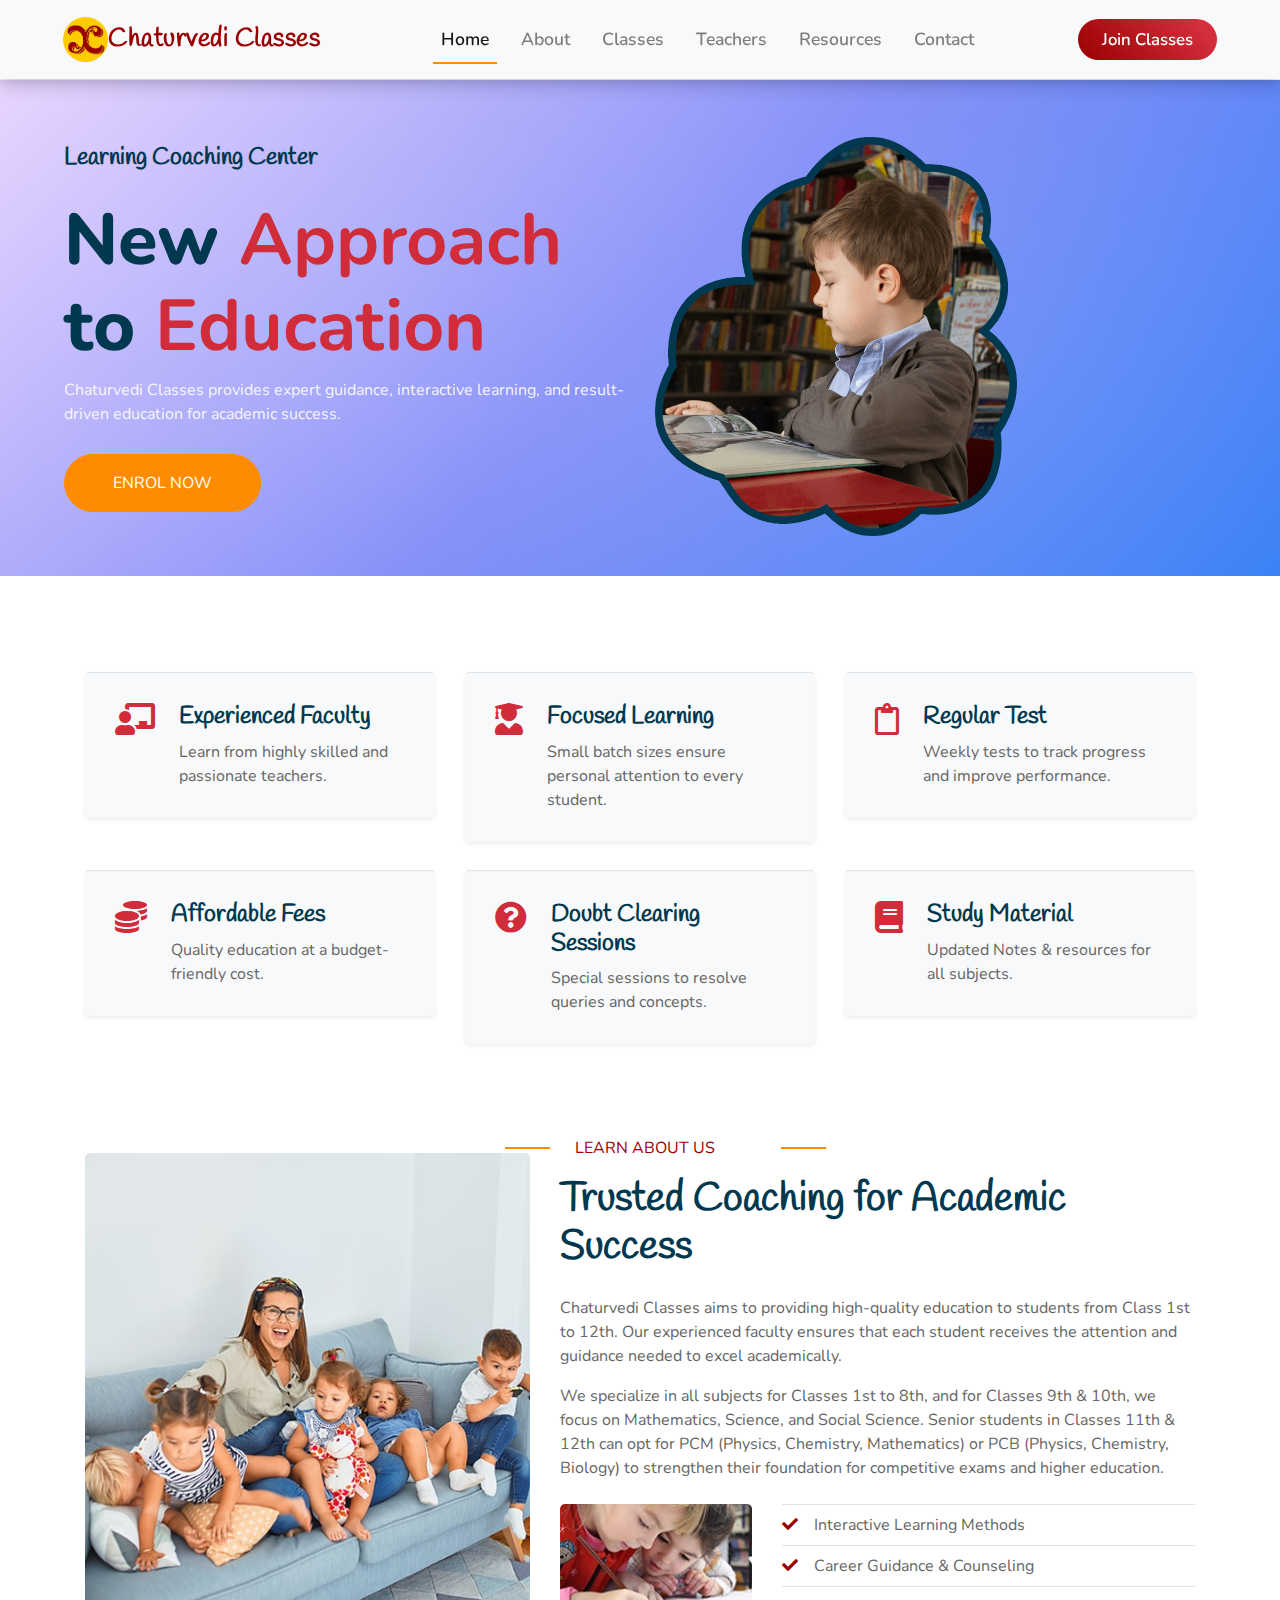
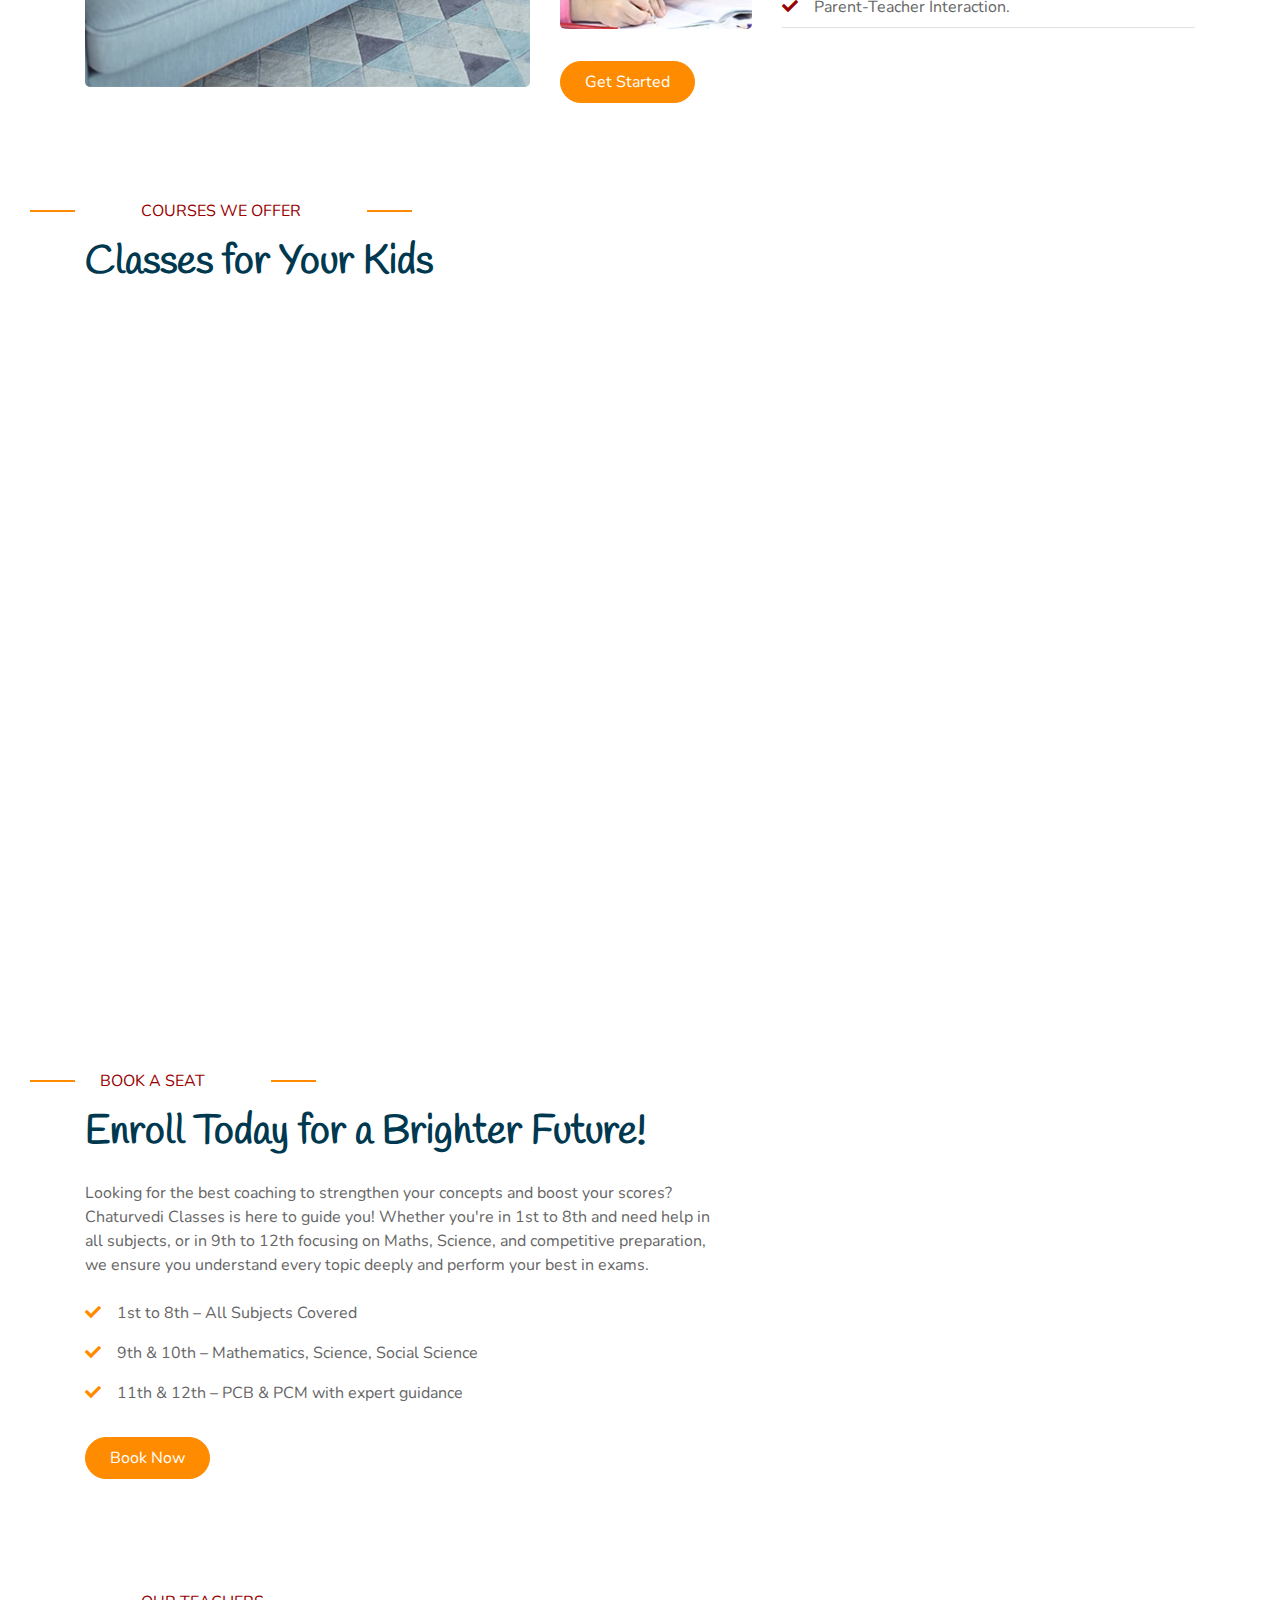
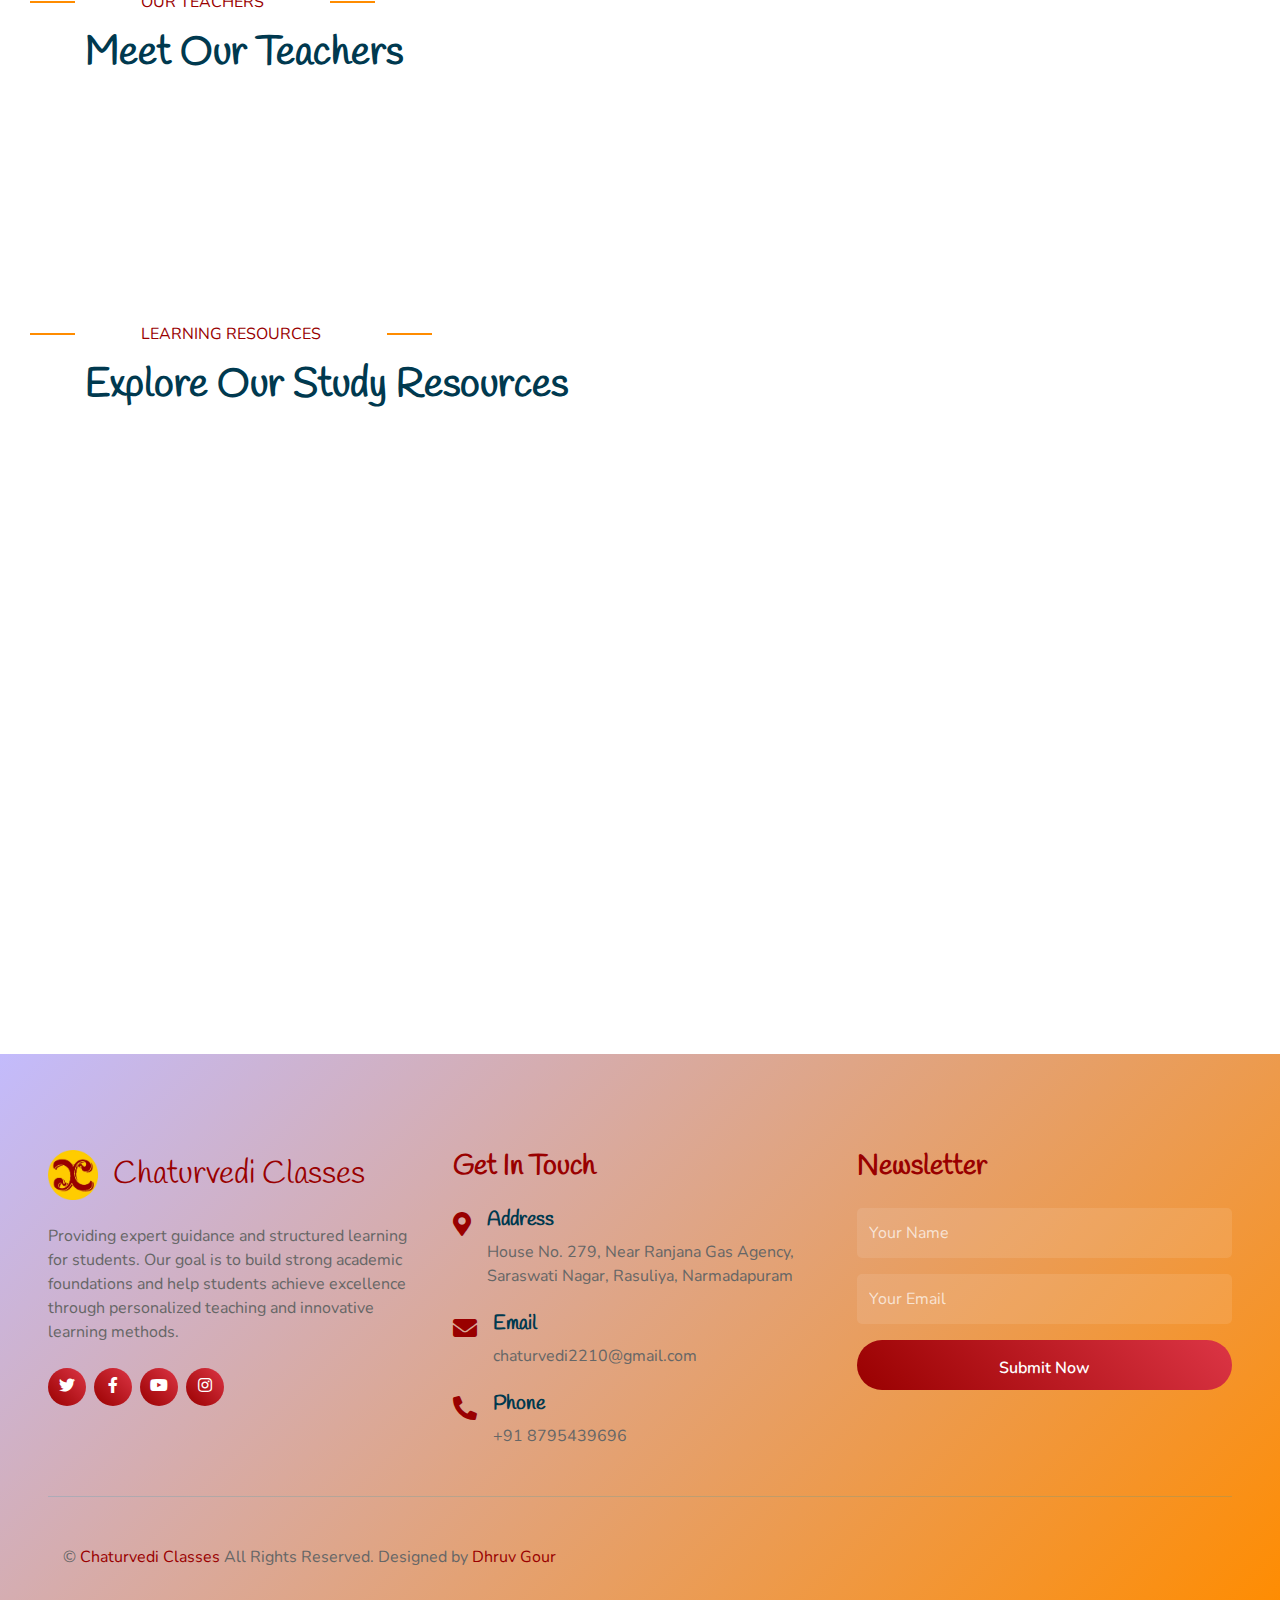
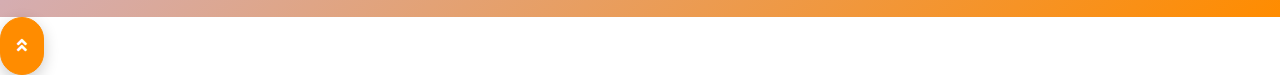
==== commit 886e15e5: "Update index.html" ====
--- a/index.html
+++ b/index.html
@@ -16,7 +16,7 @@
     <link href="https://fonts.googleapis.com/css2?family=Handlee&family=Nunito&display=swap" rel="stylesheet">
 
     <!-- Font Awesome -->
-    <link href="https://cdnjs.cloudflare.com/ajax/libs/font-awesome/5.10.0/css/all.min.css" rel="stylesheet">
+    <link href="https://cdnjs.cloudflare.com/ajax/libs/font-awesome/5.15.4/css/all.min.css" rel="stylesheet">
 
     <!-- Flaticon Font -->
     <link href="lib/flaticon/font/flaticon.css" rel="stylesheet">
@@ -691,30 +691,350 @@
             height: 50px;
             font-weight: 600;
         }
+
+        /* Sticky Navbar Styles */
+        .navbar-container {
+            position: fixed;
+            top: 0;
+            left: 0;
+            right: 0;
+            z-index: 1030;
+            transition: all 0.3s ease;
+        }
+
+        .navbar {
+            transition: all 0.3s ease;
+            padding: 12px 15px;
+            height: auto;
+        }
+
+        .navbar.scrolled {
+            padding: 8px 15px;
+        }
+
+        .navbar-brand {
+            display: flex;
+            align-items: center;
+        }
+
+        .navbar-brand img {
+            height: 45px;
+            transition: all 0.3s ease;
+        }
+
+        .navbar.scrolled .navbar-brand img {
+            height: 40px;
+        }
+
+        /* Navigation Links */
+        .navbar-nav .nav-link {
+            font-size: 1.1rem;
+            font-weight: 600;
+            padding: 0.7rem 1rem !important;
+            transition: all 0.3s ease;
+        }
+
+        .btn-danger.mobile-join-btn,
+        .btn-danger.desktop-join-btn {
+            font-weight: 600;
+            font-size: 1.05rem;
+            padding: 8px 20px;
+            transition: all 0.3s ease;
+        }
+
+        /* Mobile Navbar Styles */
+        @media (max-width: 991.98px) {
+            body {
+                padding-top: 65px;
+            }
+
+            .navbar {
+                padding: 8px 12px;
+            }
+
+            .navbar.scrolled {
+                padding: 6px 12px;
+            }
+
+            .navbar-brand {
+                margin: 0;
+                padding: 0;
+            }
+
+            .navbar-brand span {
+                display: none;
+            }
+
+            .navbar-brand img {
+                height: 40px !important;
+            }
+
+            .navbar.scrolled .navbar-brand img {
+                height: 35px !important;
+            }
+
+            .navbar-toggler {
+                padding: 4px 8px;
+                border: none;
+                background: transparent;
+                margin-right: 12px;
+            }
+
+            .navbar-toggler-icon {
+                background-image: url("data:image/svg+xml,%3csvg xmlns='http://www.w3.org/2000/svg' width='30' height='30' viewBox='0 0 30 30'%3e%3cpath stroke='rgba%280, 0, 0, 0.75%29' stroke-linecap='round' stroke-miterlimit='10' stroke-width='2' d='M4 7h22M4 15h22M4 23h22'/%3e%3c/svg%3e") !important;
+            }
+
+            .navbar-toggler:focus {
+                outline: none;
+                box-shadow: none;
+            }
+
+            .mobile-join-btn {
+                margin-left: auto;
+                white-space: nowrap;
+            }
+
+            .navbar > .container-fluid {
+                align-items: center;
+                gap: 8px;
+            }
+
+            .navbar-collapse {
+                position: absolute;
+                top: 100%;
+                left: 0;
+                right: 0;
+                background: white;
+                box-shadow: 0 2px 5px rgba(0,0,0,0.1);
+                z-index: 1000;
+                padding: 10px 0;
+            }
+
+            .navbar-nav {
+                padding: 5px 0;
+            }
+
+            .nav-item {
+                text-align: center;
+            }
+
+            .nav-item .nav-link {
+                padding: 12px 20px !important;
+                font-size: 1.1rem;
+            }
+        }
+
+        /* Desktop Navbar Styles */
+        @media (min-width: 992px) {
+            body {
+                padding-top: 80px;
+            }
+
+            .navbar-nav .nav-link {
+                position: relative;
+            }
+
+            .navbar-nav .nav-link::after {
+                content: '';
+                position: absolute;
+                bottom: 0;
+                left: 50%;
+                width: 0;
+                height: 2px;
+                background: var(--primary);
+                transition: all 0.3s ease;
+                transform: translateX(-50%);
+            }
+
+            .navbar-nav .nav-link:hover::after,
+            .navbar-nav .nav-link.active::after {
+                width: 80%;
+            }
+
+            /* Desktop Navbar Brand Size */
+            .navbar-brand {
+                font-size: 24px !important;
+            }
+            .navbar-brand span.text-danger {
+                font-size: 26px;
+                font-weight: 700;
+                letter-spacing: 0.5px;
+            }
+        }
+
+        /* Header Text Styling */
+        .header-title {
+            font-family: 'Nunito', sans-serif;
+            font-weight: 800;
+            line-height: 1.2;
+        }
+        
+        .header-title .highlight {
+            color: #00394F;
+        }
+
+        /* Update Navigation Link Styles */
+        .navbar-nav .nav-link {
+            position: relative;
+            transition: all 0.3s ease;
+        }
+
+        .navbar-nav .nav-link::after {
+            content: '';
+            position: absolute;
+            bottom: 0;
+            left: 50%;
+            width: 0;
+            height: 2px;
+            background: var(--primary);
+            transition: all 0.3s ease;
+            transform: translateX(-50%);
+        }
+
+        .navbar-nav .nav-link.active::after {
+            width: 80%;
+        }
+
+        @media (max-width: 991.98px) {
+            .navbar-nav .nav-link::after {
+                bottom: 0;
+                height: 2px;
+            }
+        }
+
+        /* Add new styles for home section */
+        #home {
+            padding: 40px 0;
+            min-height: auto;
+            background: linear-gradient(135deg, #e9d5ff 0%, #818cf8 50%, #3b82f6 100%);
+            position: relative;
+            overflow: hidden;
+        }
+
+        #home::before {
+            content: '';
+            position: absolute;
+            top: 0;
+            left: 0;
+            right: 0;
+            bottom: 0;
+            background: radial-gradient(circle at 30% 50%, rgba(255,255,255,0.1) 0%, transparent 50%),
+                        radial-gradient(circle at 70% 50%, rgba(255,255,255,0.1) 0%, transparent 50%);
+            pointer-events: none;
+        }
+
+        #home .text-warning {
+            color: #00394f !important;
+        }
+
+        #home .txt-light {
+            color: rgba(255, 255, 255, 0.9) !important;
+        }
+
+        #home .highlight {
+            color: #D12C39;
+            font-weight: 700;
+        }
+
+        #home .btn-secondary {
+            background-color: var(--primary);
+            border-color: var(--primary);
+            color: #ffffff;
+        }
+
+        #home .btn-secondary:hover {
+            background-color: #e67e00;
+            border-color: #e67e00;
+            transform: translateY(-2px);
+            box-shadow: 0 5px 15px rgba(0,0,0,0.2);
+        }
+
+        #home .img-fluid {
+            max-height: 400px;
+            width: auto;
+            object-fit: contain;
+        }
+
+        @media (max-width: 991.98px) {
+            #home {
+                padding: 30px 0;
+            }
+            
+            #home .img-fluid {
+                max-height: 300px;
+                margin-top: 20px;
+            }
+        }
+
+        @media (max-width: 767.98px) {
+            #home .img-fluid {
+                max-height: 250px;
+            }
+        }
+
+        /* Footer Gradient and Text Styles */
+        #contactus.container-fluid {
+            background: linear-gradient(135deg, #C3BBFC 0%, #ff8c00 100%);
+        }
+
+        #contactus .navbar-brand {
+            display: flex;
+            align-items: center;
+            gap: 15px;
+        }
+
+        #contactus .navbar-brand .text-white {
+            font-size: 32px;
+            line-height: 1.2;
+            margin-bottom: 0;
+        }
+
+        #contactus .navbar-brand img {
+            height: 50px;
+            width: auto;
+        }
+
+        @media (max-width: 767.98px) {
+            #contactus .navbar-brand .text-white {
+                font-size: 28px;
+            }
+        }
+
+        /* Update facility icons color */
+        .d-flex .fa-2x.text-primary,
+        .d-flex .fas.fa-2x,
+        .d-flex .far.fa-2x {
+            color: #D12C39 !important;
+        }
     </style>
 </head>
 
 <body>
     <!-- Navbar Start -->
-    <div class="container-fluid bg-light position-relative shadow">
-        <nav class="navbar navbar-expand-lg bg-light navbar-light py-3 py-lg-0 px-0 px-lg-5">
-            <a href="" class="navbar-brand font-weight-bold text-secondary" style="font-size: 50px;">
-                <img src="img/logo.png" style="height: 50px;">
-                <span class="text-danger">Chaturvedi Classes</span>
-            </a>
+    <div class="navbar-container bg-light shadow">
+        <nav class="navbar navbar-expand-lg bg-light navbar-light">
+            <div class="container-fluid px-lg-5">
+                <div class="d-flex align-items-center">
             <button type="button" class="navbar-toggler" data-toggle="collapse" data-target="#navbarCollapse">
                 <span class="navbar-toggler-icon"></span>
             </button>
+                    <a href="#home" class="navbar-brand font-weight-bold text-secondary">
+                        <img src="img/logo.png" alt="Chaturvedi Classes">
+                        <span class="text-danger">Chaturvedi Classes</span>
+                    </a>
+                </div>
             <div class="collapse navbar-collapse justify-content-between" id="navbarCollapse">
                 <div class="navbar-nav font-weight-bold mx-auto py-0">
-                    <a href="index.html" class="nav-item nav-link active">Home</a>
+                        <a href="#home" class="nav-item nav-link">Home</a>
                     <a href="#about" class="nav-item nav-link">About</a>
                     <a href="#classes" class="nav-item nav-link">Classes</a>
                     <a href="#team" class="nav-item nav-link">Teachers</a>
-                    <a href="#blog" class="nav-item nav-link">Resources</a>
+                        <a href="#blog" class="nav-item nav-link">Resources</a>
                     <a href="#contactus" class="nav-item nav-link">Contact</a>
                 </div>
-                <a href="auth.html" class="btn btn-danger px-4">Join Classes</a>
+                </div>
+                <a href="auth.html" class="btn btn-danger px-4 d-none d-lg-block desktop-join-btn">Join Classes</a>
+                <a href="auth.html" class="btn btn-danger d-lg-none mobile-join-btn">Join Classes</a>
             </div>
         </nav>
     </div>
@@ -722,17 +1042,16 @@
 
 
     <!-- Header Start -->
-    <div class="container-fluid bg-danger px-0 px-md-5 mb-5">
+    <div id="home" class="container-fluid px-0 px-md-5 mb-5">
         <div class="row align-items-center px-3">
             <div class="col-lg-6 text-center text-lg-left">
                 <h4 class="text-warning mb-4 mt-5 mt-lg-0">Learning Coaching Center</h4>
-                <h1 class="display-3 font-weight-bold text-warning">New Approach to Education</h1>
-                <p class="txt-light mb-4">At Chaturvedi Classes, we are committed to providing top-quality education and guidance to help students achieve their academic and career goals. With experienced faculty, interactive learning methods, and a result-oriented approach,
-                     we ensure that every student gets the best possible learning experience.</p>
+                <h1 class="display-3 font-weight-bold text-warning header-title">New <span class="highlight">Approach</span> to <span class="highlight">Education</span></h1>
+                <p class="txt-light mb-4">Chaturvedi Classes provides expert guidance, interactive learning, and result-driven education for academic success.</p>
                 <a href="auth.html" class="btn btn-secondary mt-1 py-3 px-5">ENROL NOW</a>
             </div>
             <div class="col-lg-6 text-center text-lg-right">
-                <img class="img-fluid mt-5" src="img/header.png" alt="">
+                <img class="img-fluid mt-3" src="img/header.png" alt="">
             </div>
         </div>
     </div>
@@ -745,7 +1064,7 @@
             <div class="row">
                 <div class="col-lg-4 col-md-6 pb-1">
                     <div class="d-flex bg-light shadow-sm border-top rounded mb-4" style="padding: 30px;">
-                        <i class="flaticon-019-pencil h1 font-weight-normal text-primary mb-3"></i>
+                        <i class="fas fa-chalkboard-teacher fa-2x"></i>
                         <div class="pl-4">
                             <h4>Experienced Faculty</h4>
                             <p class="m-0">Learn from highly skilled and passionate teachers.</p>
@@ -754,7 +1073,7 @@
                 </div>
                 <div class="col-lg-4 col-md-6 pb-1">
                     <div class="d-flex bg-light shadow-sm border-top rounded mb-4" style="padding: 30px;">
-                        <i class="flaticon-032-book h1 font-weight-normal text-primary mb-3"></i>
+                        <i class="fas fa-user-graduate fa-2x"></i>
                         <div class="pl-4">
                             <h4>Focused Learning</h4>
                             <p class="m-0">Small batch sizes ensure personal attention to every student.</p>
@@ -763,16 +1082,16 @@
                 </div>
                 <div class="col-lg-4 col-md-6 pb-1">
                     <div class="d-flex bg-light shadow-sm border-top rounded mb-4" style="padding: 30px;">
-                        <i class="flaticon-030-crayons h1 font-weight-normal text-primary mb-3"></i>
+                        <i class="far fa-clipboard fa-2x"></i>
                         <div class="pl-4">
-                            <h4>Regular Test & Assessments</h4>
+                            <h4>Regular Test</h4>
                             <p class="m-0">Weekly tests to track progress and improve performance.</p>
                         </div>
                     </div>
                 </div>
                 <div class="col-lg-4 col-md-6 pb-1">
                     <div class="d-flex bg-light shadow-sm border-top rounded mb-4" style="padding: 30px;">
-                        <i class="flaticon-041-abacus h1 font-weight-normal text-primary mb-3"></i>
+                        <i class="fas fa-coins fa-2x"></i>
                         <div class="pl-4">
                             <h4>Affordable Fees</h4>
                             <p class="m-0">Quality education at a budget-friendly cost.</p>
@@ -781,7 +1100,7 @@
                 </div>
                 <div class="col-lg-4 col-md-6 pb-1">
                     <div class="d-flex bg-light shadow-sm border-top rounded mb-4" style="padding: 30px;">
-                        <i class="flaticon-014-blackboard h1 font-weight-normal text-primary mb-3"></i>
+                        <i class="fas fa-question-circle fa-2x"></i>
                         <div class="pl-4">
                             <h4>Doubt Clearing Sessions</h4>
                             <p class="m-0">Special sessions to resolve queries and concepts.</p>
@@ -790,7 +1109,7 @@
                 </div>
                 <div class="col-lg-4 col-md-6 pb-1">
                     <div class="d-flex bg-light shadow-sm border-top rounded mb-4" style="padding: 30px;">
-                        <i class="flaticon-047-backpack h1 font-weight-normal text-primary mb-3"></i>
+                        <i class="fas fa-book fa-2x"></i>
                         <div class="pl-4">
                             <h4>Study Material</h4>
                             <p class="m-0">Updated Notes & resources for all subjects.</p>
@@ -800,7 +1119,7 @@
             </div>
         </div>
     </div>
-    <!-- Facilities Start -->
+    <!-- Facilities End -->
 
 
     <!-- About Start -->
@@ -812,8 +1131,8 @@
                 </div>
                 <div class="col-lg-7">
                     <p class="section-title pr-5"><span class="pr-2">Learn About Us</span></p>
-                    <h1 class="mb-4">Your Trusted Coaching for Academic Success</h1>
-                    <p>At Chaturvedi Classes, we are committed to providing high-quality education to students from Class 1st to 12th. Our experienced faculty ensures that each student receives the attention and guidance needed to excel academically.</p>
+                    <h1 class="mb-4">Trusted Coaching for Academic Success</h1>
+                    <p>Chaturvedi Classes aims to providing high-quality education to students from Class 1st to 12th. Our experienced faculty ensures that each student receives the attention and guidance needed to excel academically.</p>
                     
                     <p>We specialize in all subjects for Classes 1st to 8th, and for Classes 9th & 10th, we focus on Mathematics, Science, and Social Science. Senior students in Classes 11th & 12th can opt for PCM (Physics, Chemistry, Mathematics) or PCB (Physics, Chemistry, Biology) to strengthen their foundation for competitive exams and higher education.</p>
                     <div class="row pt-2 pb-4">
@@ -828,7 +1147,7 @@
                             </ul>
                         </div>
                     </div>
-                    <a href="" class="btn btn-primary mt-2 py-2 px-4">Learn More</a>
+                    <a href="" class="btn btn-primary mt-2 py-2 px-4">Get Started</a>
                 </div>
             </div>
         </div>
@@ -1033,7 +1352,7 @@
         <div class="container">
             <div class="text-center pb-2">
                 <p class="section-title px-5"><span class="px-2">Learning Resources</span></p>
-                <h1 class="mb-4">Explore Our Study Materials</h1>
+                <h1 class="mb-4">Explore Our Study Resources</h1>
             </div>
             <div class="row pb-3">
                 <div class="col-lg-4 mb-4">
@@ -1050,7 +1369,7 @@
                     <div class="card border-0 shadow-sm mb-2">
                         <img class="card-img-top mb-2" src="img/blog-2.jpg" alt="">
                         <div class="card-body bg-light text-center p-4">
-                            <h4 class="">Sample Papers & Mock Tests</h4>
+                            <h4 class="">Sample Papers</h4>
                         
                             <p>Improve your problem-solving skills with curated practice papers and mock tests. Enhance your exam preparation and boost confidence with real-time assessments.</p>
                             <a href="" class="btn btn-primary px-4 mx-auto my-2">Read More</a>
@@ -1075,14 +1394,14 @@
 
 
     <!-- Footer Start -->
-    <div id="contactus" class="container-fluid bg-secondary text-white mt-5 py-5 px-sm-3 px-md-5">
+    <div id="contactus" class="container-fluid text-white mt-5 py-5 px-sm-3 px-md-5">
         <div class="row pt-5">
             <div class="col-lg-4 col-md-6 mb-5">
-                <a href="" class="navbar-brand font-weight-bold text-danger m-0 mb-4 p-0" style="font-size: 40px; line-height: 40px;">
-                    <img src="img/logo.png" style="height: 50px;">
+                <a href="" class="navbar-brand font-weight-bold text-danger m-0 mb-4 p-0">
+                    <img src="img/logo.png" alt="Chaturvedi Classes Logo">
                     <span class="text-white">Chaturvedi Classes</span>
                 </a>
-                <p>© Chaturvedi Classes. All Rights Reserved. Providing expert guidance and structured learning for students from Class 1st to 12th. Our goal is to build strong academic foundations and help students achieve excellence through personalized teaching and innovative learning methods.</p>
+                <p>Providing expert guidance and structured learning for students. Our goal is to build strong academic foundations and help students achieve excellence through personalized teaching and innovative learning methods.</p>
                 <div class="d-flex justify-content-start mt-4">
                     <a class="btn btn-danger rounded-circle text-center mr-2 px-0" style="width: 38px; height: 38px;" href="#"><i class="fab fa-twitter"></i></a>
                     <a class="btn btn-danger rounded-circle text-center mr-2 px-0" style="width: 38px; height: 38px;" href="#"><i class="fab fa-facebook-f"></i></a>
@@ -1131,7 +1450,7 @@
         </div>
         <div class="container-fluid pt-5" style="border-top: 1px solid rgba(23, 162, 184, .2);">
             <p class="m-0 text-center text-white">
-                &copy; <a class="text-primary font-weight-bold" href="#">Chaturvedi Classes</a>. All Rights Reserved. Designed by
+                &copy; <a class="text-primary font-weight-bold" href="#">Chaturvedi Classes</a> All Rights Reserved. Designed by
                 <a class="text-primary font-weight-bold" href="https://dhruv-gour.netlify.app" target="_blank">Dhruv Gour</a>
             </p>
         </div>
@@ -1158,15 +1477,92 @@
     <!-- Template Javascript -->
     <script src="js/main.js"></script>
     <script>
-        document.querySelectorAll('a.nav-link').forEach(anchor => {
-            anchor.addEventListener('click', function(e) {
+        // Update scroll behavior and active link management
+        document.addEventListener('DOMContentLoaded', function() {
+            const sections = document.querySelectorAll('section, div[id]');
+            const navLinks = document.querySelectorAll('.navbar-nav .nav-link');
+            const navbar = document.querySelector('.navbar');
+            const navbarHeight = navbar.offsetHeight;
+
+            // Smooth scroll function
+            function smoothScroll(target, duration) {
+                const targetPosition = target.getBoundingClientRect().top + window.pageYOffset - navbarHeight;
+                const startPosition = window.pageYOffset;
+                const distance = targetPosition - startPosition;
+                let startTime = null;
+
+                function animation(currentTime) {
+                    if (startTime === null) startTime = currentTime;
+                    const timeElapsed = currentTime - startTime;
+                    const run = ease(timeElapsed, startPosition, distance, duration);
+                    window.scrollTo(0, run);
+                    if (timeElapsed < duration) requestAnimationFrame(animation);
+                }
+
+                function ease(t, b, c, d) {
+                    t /= d / 2;
+                    if (t < 1) return c / 2 * t * t + b;
+                    t--;
+                    return -c / 2 * (t * (t - 2) - 1) + b;
+                }
+
+                requestAnimationFrame(animation);
+            }
+
+            // Handle navigation clicks
+            navLinks.forEach(link => {
+                link.addEventListener('click', function(e) {
                 e.preventDefault();
-                const target = document.querySelector(this.getAttribute('href'));
-                target.scrollIntoView({ behavior: 'smooth' });
+                    const targetId = this.getAttribute('href').substring(1);
+                    const targetSection = document.getElementById(targetId);
+                    if (targetSection) {
+                        smoothScroll(targetSection, 1000);
+                        
+                        // Close mobile menu if open
+                        const navbarCollapse = document.querySelector('.navbar-collapse');
+                        if (navbarCollapse.classList.contains('show')) {
+                            navbarCollapse.classList.remove('show');
+                        }
+                    }
+                });
             });
+
+            // Update active link on scroll
+            function updateActiveLink() {
+                let current = '';
+                sections.forEach(section => {
+                    const sectionTop = section.offsetTop - navbarHeight - 100;
+                    const sectionHeight = section.offsetHeight;
+                    if (window.scrollY >= sectionTop && window.scrollY < sectionTop + sectionHeight) {
+                        current = section.getAttribute('id');
+                    }
+                });
+
+                navLinks.forEach(link => {
+                    link.classList.remove('active');
+                    if (link.getAttribute('href') === `#${current}`) {
+                        link.classList.add('active');
+                    }
+                });
+            }
+
+            // Handle scroll events
+            window.addEventListener('scroll', function() {
+                updateActiveLink();
+                
+                // Navbar background change on scroll
+                if (window.scrollY > 50) {
+                    navbar.classList.add('scrolled');
+                } else {
+                    navbar.classList.remove('scrolled');
+                }
+            });
+
+            // Initial active link check
+            updateActiveLink();
         });
 
-        // Navbar scroll effect
+        // Update the scroll event listener
         window.addEventListener('scroll', function() {
             const navbar = document.querySelector('.navbar');
             if (window.scrollY > 50) {
@@ -1200,4 +1596,4 @@
         
 </body>
 
-</html>+</html>
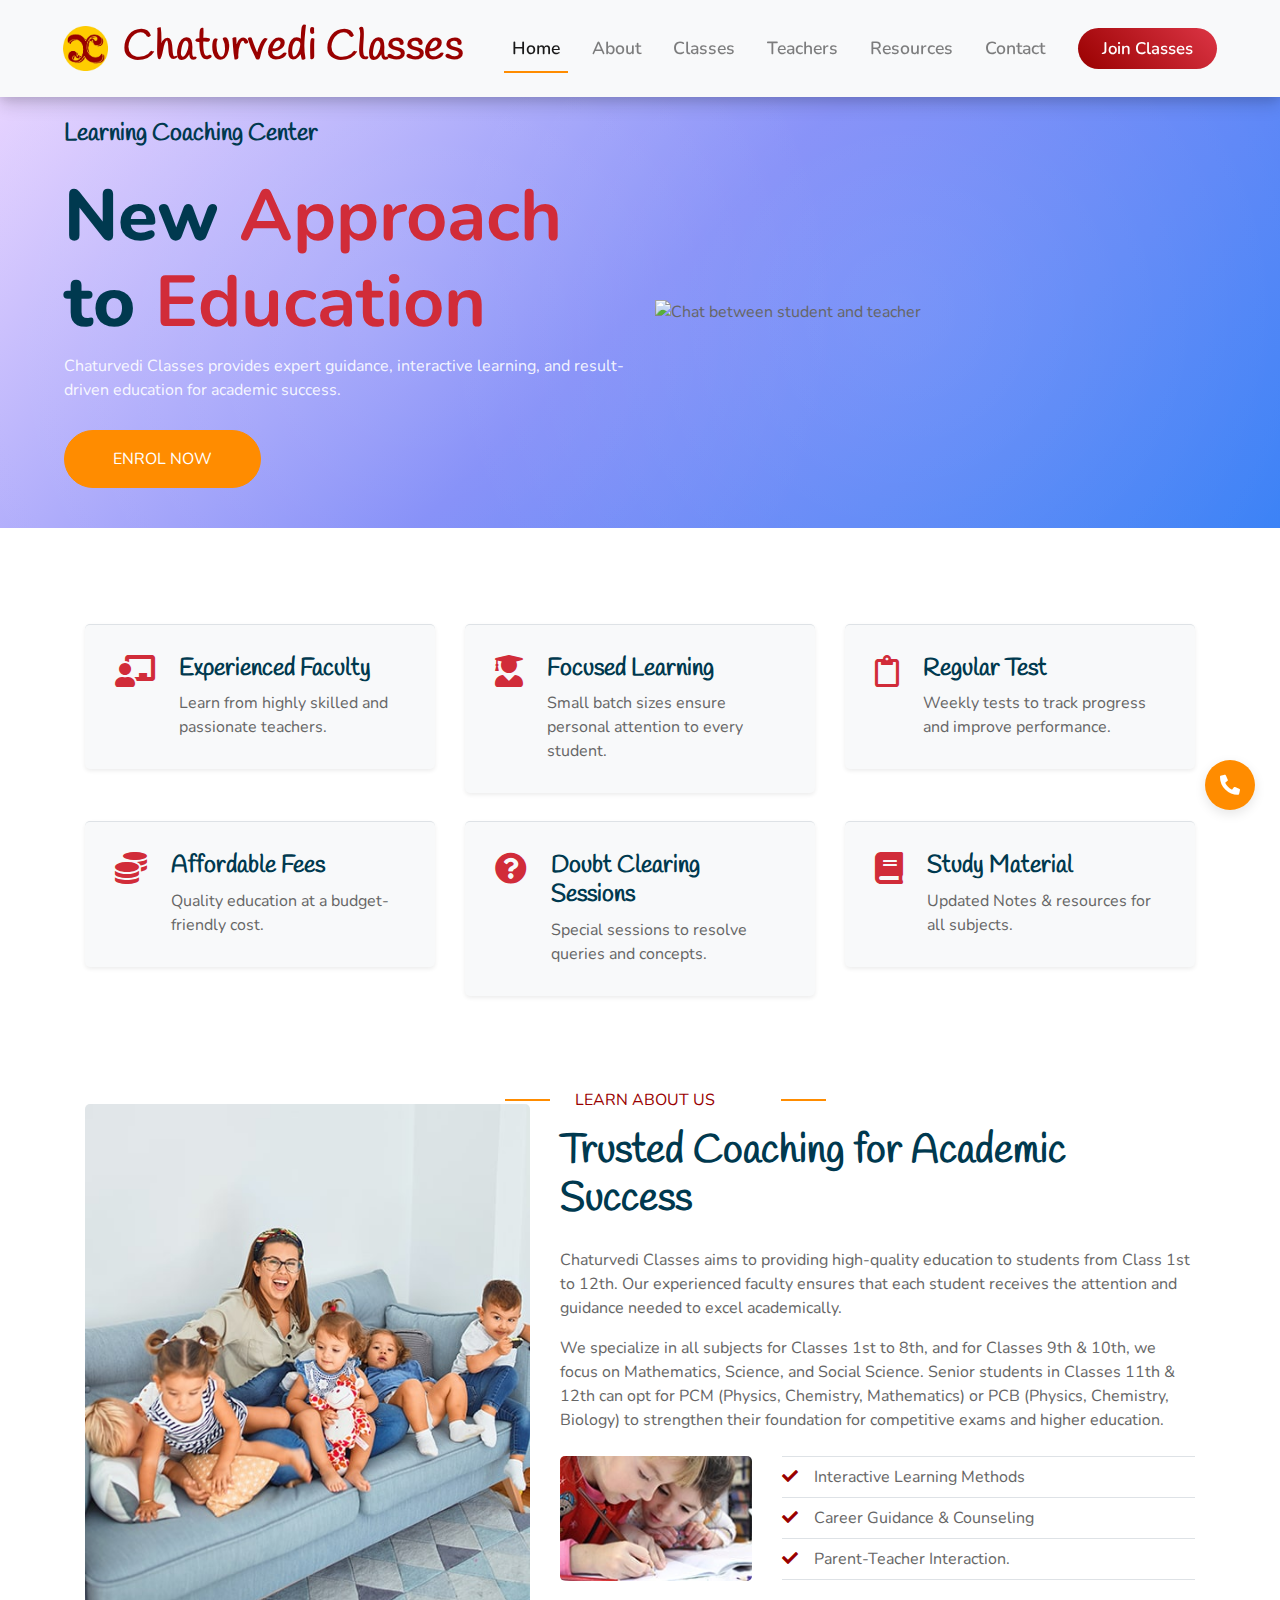
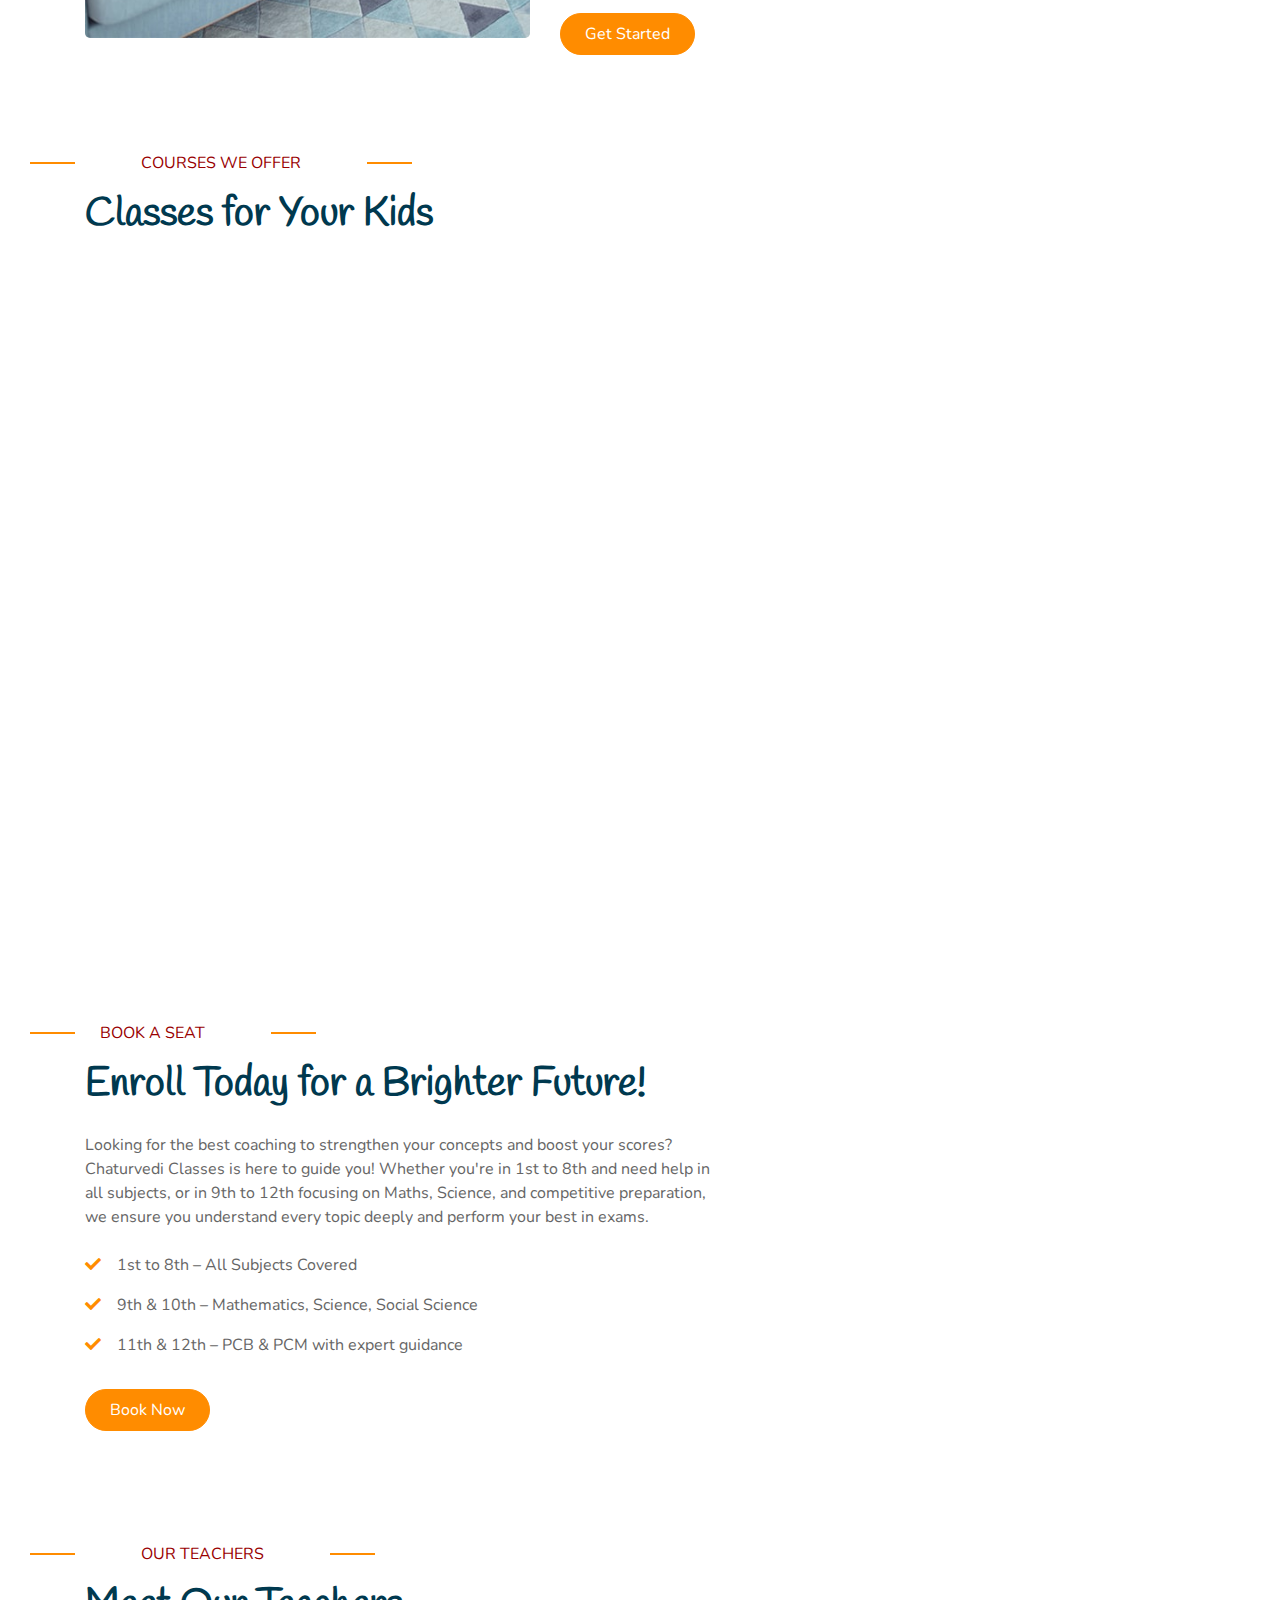
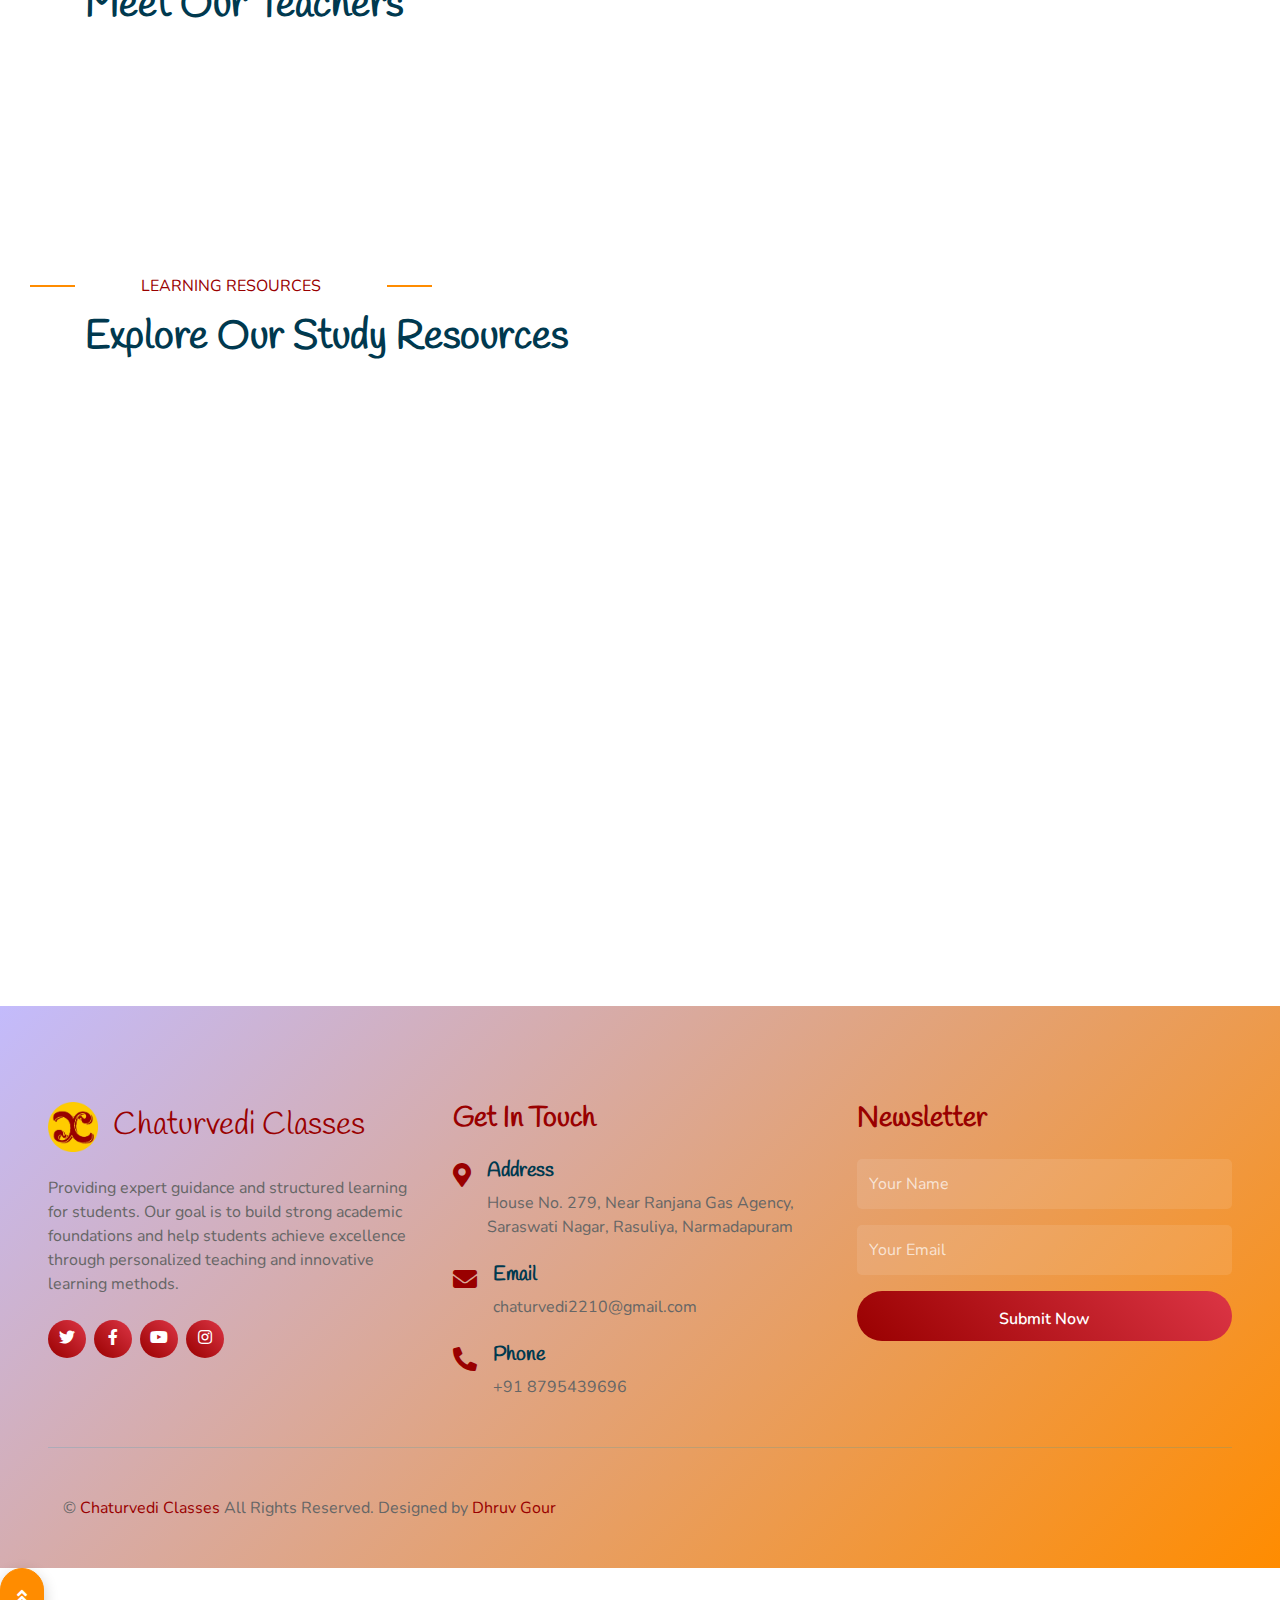
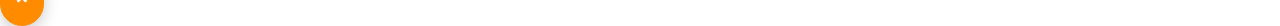
==== commit 21c3d078: "Update index.html" ====
--- a/index.html
+++ b/index.html
@@ -854,10 +854,13 @@
             /* Desktop Navbar Brand Size */
             .navbar-brand {
                 font-size: 24px !important;
+                display: flex;
+                align-items: center;
+                gap: 15px;
             }
             .navbar-brand span.text-danger {
-                font-size: 26px;
-                font-weight: 700;
+                font-size: 42px;
+                font-weight: 600;
                 letter-spacing: 0.5px;
             }
         }
@@ -1006,6 +1009,143 @@
         .d-flex .far.fa-2x {
             color: #D12C39 !important;
         }
+
+        /* Add styles for chat bubbles */
+        .chat-bubble {
+            opacity: 0;
+            animation: fadeIn 0.5s ease forwards;
+        }
+
+        .chat-bubble.student {
+            animation-delay: 0.5s;
+        }
+
+        .chat-bubble.teacher {
+            animation-delay: 1s;
+        }
+
+        @keyframes fadeIn {
+            from {
+                opacity: 0;
+                transform: translateY(20px);
+            }
+            to {
+                opacity: 1;
+                transform: translateY(0);
+            }
+        }
+
+        /* Add responsive styles for chat bubbles */
+        @media (max-width: 991.98px) {
+            #home .chat-bubble.teacher {
+                top: 10%;
+                right: 5%;
+                max-width: 150px;
+            }
+            #home .chat-bubble.student {
+                top: 45%;
+                left: 5%;
+                max-width: 200px;
+            }
+            #home .img-fluid {
+                max-height: 280px !important;
+                margin-top: 3rem !important;
+            }
+        }
+
+        @media (max-width: 767.98px) {
+            #home .chat-bubble.teacher {
+                top: 5%;
+                right: 5%;
+                max-width: 130px;
+            }
+            #home .chat-bubble.student {
+                top: 35%;
+                left: 5%;
+                max-width: 180px;
+            }
+            #home .img-fluid {
+                max-height: 250px !important;
+                margin-top: 2.5rem !important;
+            }
+            #home .chat-bubble p {
+                font-size: 12px !important;
+            }
+        }
+
+        @media (max-width: 575.98px) {
+            #home .chat-bubble.teacher {
+                top: 0;
+                right: 2%;
+                max-width: 120px;
+            }
+            #home .chat-bubble.student {
+                top: 30%;
+                left: 2%;
+                max-width: 160px;
+            }
+            #home .img-fluid {
+                max-height: 220px !important;
+                margin-top: 2rem !important;
+            }
+        }
+
+        /* Floating Call Button Styles */
+        .btn-floating-call {
+            position: fixed;
+            bottom: 90px;
+            right: 25px;
+            width: 50px;
+            height: 50px;
+            background-color: #ff8c00;
+            border-radius: 50%;
+            display: flex;
+            align-items: center;
+            justify-content: center;
+            color: white;
+            text-decoration: none;
+            box-shadow: 0 4px 12px rgba(0,0,0,0.1);
+            z-index: 1000;
+            transition: all 0.3s ease;
+        }
+
+        .btn-floating-call i {
+            font-size: 20px;
+            animation: pulse 1.5s infinite;
+        }
+
+        .btn-floating-call:hover {
+            transform: scale(1.1);
+            background-color: #e67e00;
+            color: white;
+            box-shadow: 0 6px 16px rgba(0,0,0,0.2);
+        }
+
+        @keyframes pulse {
+            0% {
+                transform: scale(1);
+            }
+            50% {
+                transform: scale(1.1);
+            }
+            100% {
+                transform: scale(1);
+            }
+        }
+
+        /* Responsive adjustments */
+        @media (max-width: 767.98px) {
+            .btn-floating-call {
+                bottom: 80px;
+                right: 20px;
+                width: 45px;
+                height: 45px;
+            }
+            
+            .btn-floating-call i {
+                font-size: 18px;
+            }
+        }
     </style>
 </head>
 
@@ -1018,7 +1158,7 @@
             <button type="button" class="navbar-toggler" data-toggle="collapse" data-target="#navbarCollapse">
                 <span class="navbar-toggler-icon"></span>
             </button>
-                    <a href="#home" class="navbar-brand font-weight-bold text-secondary">
+                    <a href="index.html" class="navbar-brand font-weight-bold text-secondary">
                         <img src="img/logo.png" alt="Chaturvedi Classes">
                         <span class="text-danger">Chaturvedi Classes</span>
                     </a>
@@ -1050,8 +1190,14 @@
                 <p class="txt-light mb-4">Chaturvedi Classes provides expert guidance, interactive learning, and result-driven education for academic success.</p>
                 <a href="auth.html" class="btn btn-secondary mt-1 py-3 px-5">ENROL NOW</a>
             </div>
-            <div class="col-lg-6 text-center text-lg-right">
-                <img class="img-fluid mt-3" src="img/header.png" alt="">
+            <div class="col-lg-6 text-center text-lg-right position-relative">
+                <div class="chat-bubble teacher" style="position: absolute; top: 20%; right: 10%; background: white; padding: 8px 15px; border-radius: 15px; box-shadow: 0 2px 10px rgba(0,0,0,0.1); z-index: 1; max-width: 200px;">
+                    <p style="margin: 0; font-size: 14px;">What is Chaturvedi Classes?</p>
+                </div>
+                <div class="chat-bubble student" style="position: absolute; top: 45%; left: 10%; background: #b42023; color: white; padding: 8px 15px; border-radius: 15px; box-shadow: 0 2px 10px rgba(0,0,0,0.1); z-index: 1; max-width: 250px;">
+                    <p style="margin: 0; font-size: 14px;">A place for expert guidance and success.</p>
+                </div>
+                <img class="img-fluid mt-5 mt-lg-3" src="img/thumbnail.png" alt="Chat between student and teacher" style="max-height: 350px; width: auto;">
             </div>
         </div>
     </div>
@@ -1422,14 +1568,14 @@
                     <h4 class="fa fa-envelope text-primary mt-1"></h4>
                     <div class="pl-3">
                         <h5 class="text-white">Email</h5>
-                        <p class="m-0">chaturvedi2210@gmail.com</p>
+                        <p class="m-0"><a href="mailto:chaturvedi2210@gmail.com" style="color: inherit; text-decoration: none;">chaturvedi2210@gmail.com</a></p>
                     </div>
                 </div>
                 <div class="d-flex">
                     <h4 class="fa fa-phone-alt text-primary mt-1"></h4>
                     <div class="pl-3">
                         <h5 class="text-white">Phone</h5>
-                        <p class="m-0">+91 8795439696</p>
+                        <p class="m-0"><a href="tel:+918795439696" style="color: inherit; text-decoration: none;">+91 8795439696</a></p>
                     </div>
                 </div>
             </div>
@@ -1457,10 +1603,13 @@
     </div>
     <!-- Footer End -->
 
+    <!-- Floating Call Button -->
+    <a href="tel:+918795439696" class="btn-floating-call">
+        <i class="fa fa-phone-alt"></i>
+    </a>
 
     <!-- Back to Top -->
     <a href="#" class="btn btn-primary p-3 back-to-top"><i class="fa fa-angle-double-up"></i></a>
-
 
     <!-- JavaScript Libraries -->
     <script src="https://code.jquery.com/jquery-3.4.1.min.js"></script>
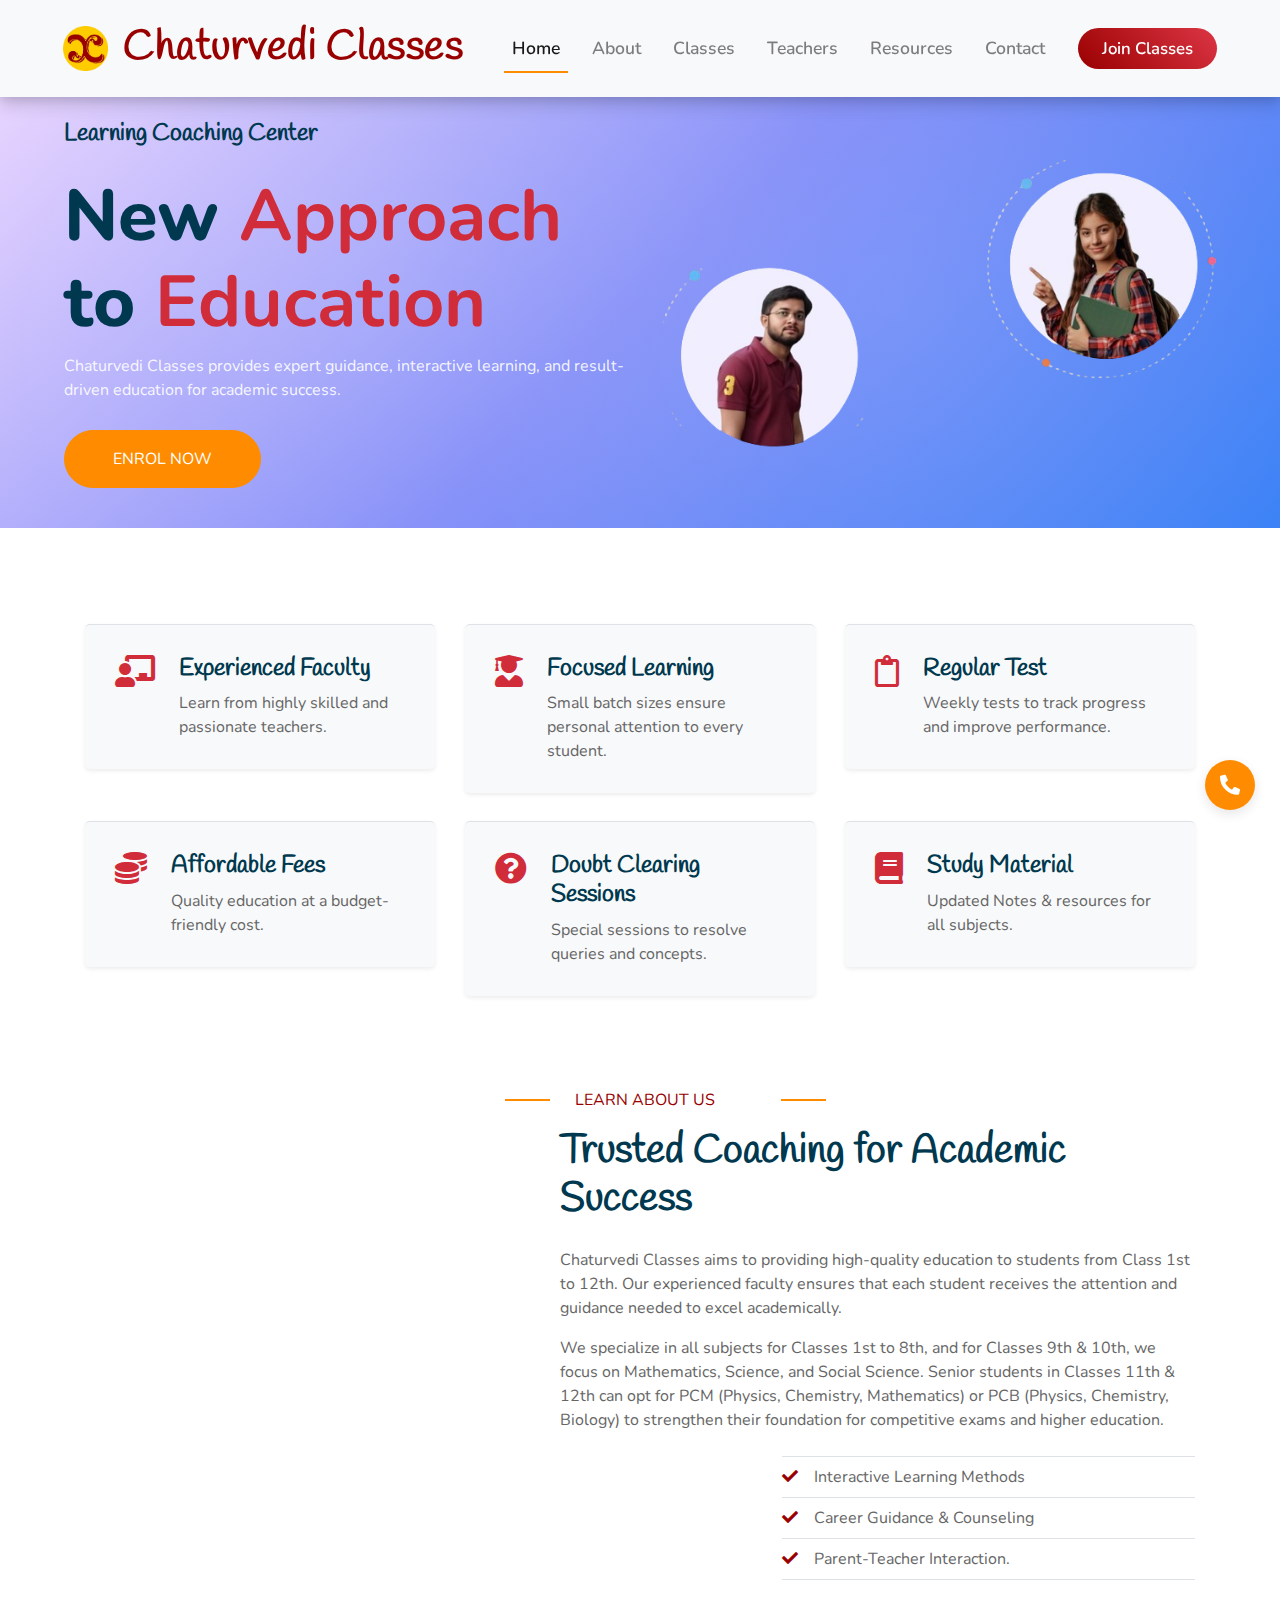
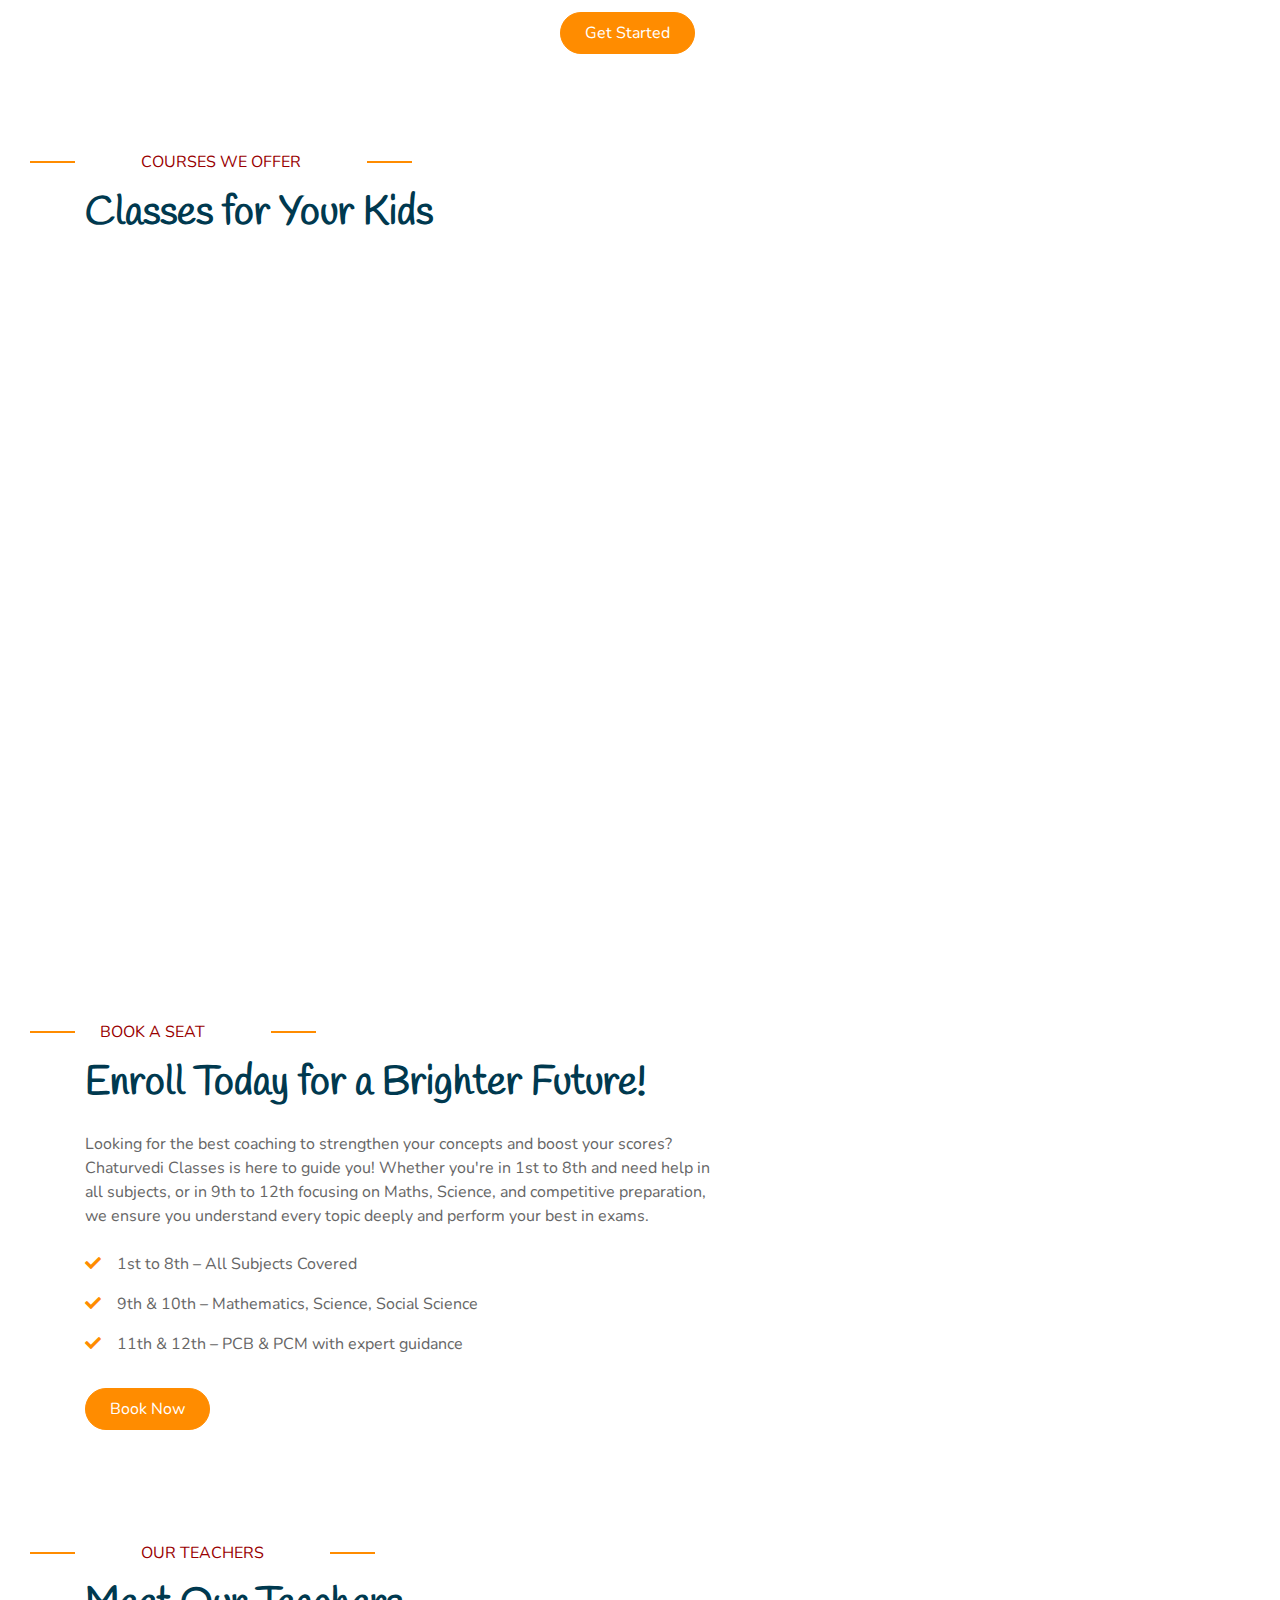
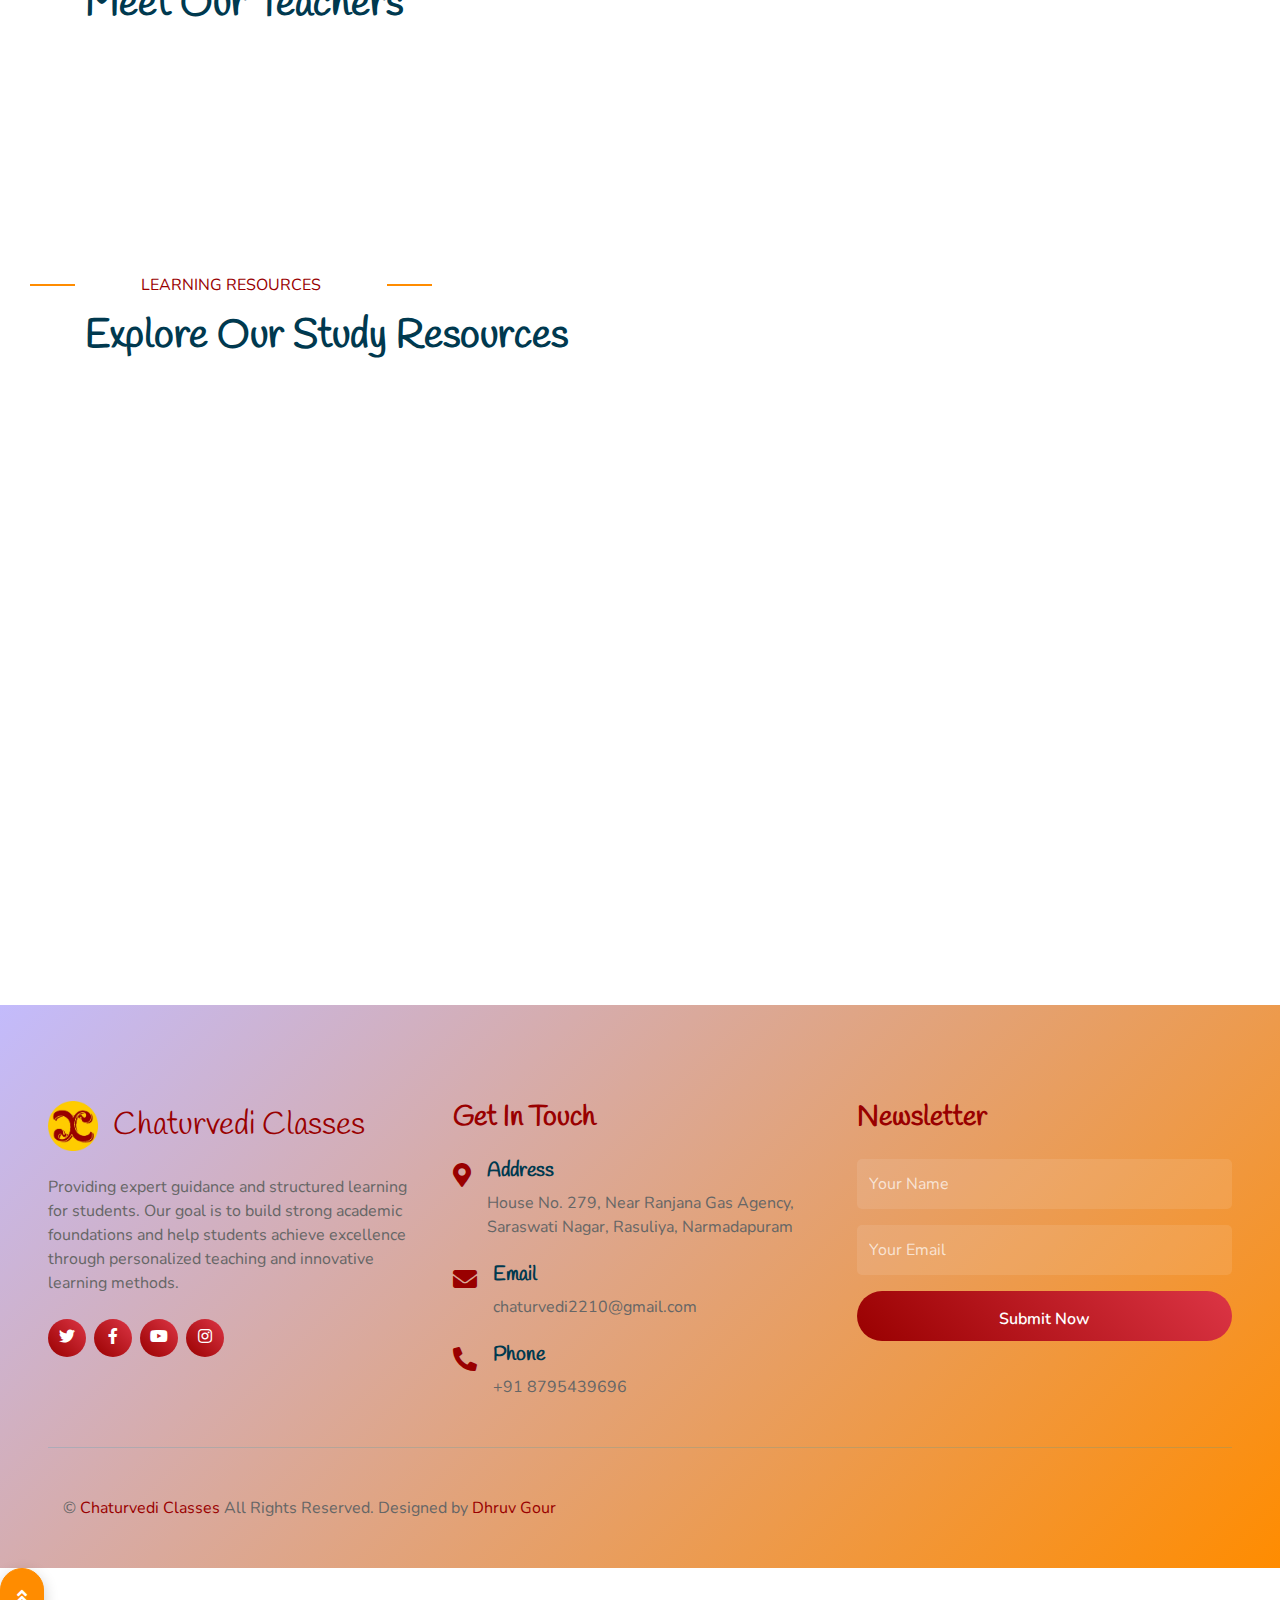
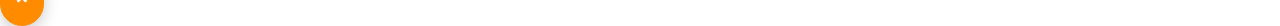
==== commit e7504c68: "Add files via upload" ====
--- a/index.html
+++ b/index.html
@@ -1,1748 +1,1824 @@
-<!DOCTYPE html>
-<html lang="en">
-
-<head>
-    <meta charset="utf-8">
-    <title>Chaturvedi Classes</title>
-    <meta content="width=device-width, initial-scale=1.0" name="viewport">
-    <meta content="Chaturvedi Classes" name="keywords">
-    <meta content="Chaturvedi Classes" name="description">
-
-    <!-- Favicon -->
-    <link href="img/logo.png" rel="icon">
-
-    <!-- Google Web Fonts -->
-    <link rel="preconnect" href="https://fonts.gstatic.com">
-    <link href="https://fonts.googleapis.com/css2?family=Handlee&family=Nunito&display=swap" rel="stylesheet">
-
-    <!-- Font Awesome -->
-    <link href="https://cdnjs.cloudflare.com/ajax/libs/font-awesome/5.15.4/css/all.min.css" rel="stylesheet">
-
-    <!-- Flaticon Font -->
-    <link href="lib/flaticon/font/flaticon.css" rel="stylesheet">
-
-    <!-- Libraries Stylesheet -->
-    <link href="lib/owlcarousel/assets/owl.carousel.min.css" rel="stylesheet">
-    <link href="lib/lightbox/css/lightbox.min.css" rel="stylesheet">
-
-    <!-- Customized Bootstrap Stylesheet -->
-    <link href="css/style.css" rel="stylesheet">
-    <style>
-        /* Animation Keyframes */
-        @keyframes fadeInUp {
-            from {
-                opacity: 0;
-                transform: translateY(20px);
-            }
-            to {
-                opacity: 1;
-                transform: translateY(0);
-            }
-        }
-
-        @keyframes slideInLeft {
-            from {
-                opacity: 0;
-                transform: translateX(-20px);
-            }
-            to {
-                opacity: 1;
-                transform: translateX(0);
-            }
-        }
-
-        @keyframes slideInRight {
-            from {
-                opacity: 0;
-                transform: translateX(20px);
-            }
-            to {
-                opacity: 1;
-                transform: translateX(0);
-            }
-        }
-
-        @keyframes scaleIn {
-            from {
-                opacity: 0;
-                transform: scale(0.9);
-            }
-            to {
-                opacity: 1;
-                transform: scale(1);
-            }
-        }
-
-        /* Enhanced Card Styles */
-        .card {
-            transition: all 0.3s ease;
-            box-shadow: 0 5px 15px rgba(0,0,0,0.1);
-        }
-
-        .card:hover {
-            transform: translateY(-10px);
-            box-shadow: 0 15px 30px rgba(0,0,0,0.2);
-        }
-
-        /* Enhanced Button Styles */
-        .btn {
-            transition: all 0.3s ease;
-            position: relative;
-            overflow: hidden;
-        }
-
-        .btn:hover {
-            transform: translateY(-2px);
-            box-shadow: 0 5px 15px rgba(0,0,0,0.2);
-        }
-
-        .btn::after {
-            content: '';
-            position: absolute;
-            top: 50%;
-            left: 50%;
-            width: 0;
-            height: 0;
-            background: rgba(255,255,255,0.2);
-            border-radius: 50%;
-            transform: translate(-50%, -50%);
-            transition: width 0.6s ease, height 0.6s ease;
-        }
-
-        .btn:hover::after {
-            width: 300px;
-            height: 300px;
-        }
-
-        /* Enhanced Navigation */
-        .navbar {
-            transition: all 0.3s ease;
-            box-shadow: 0 2px 10px rgba(0,0,0,0.1);
-        }
-
-        .navbar.scrolled {
-            background: rgba(255,255,255,0.95) !important;
-            box-shadow: 0 2px 15px rgba(0,0,0,0.1);
-        }
-
-        .nav-item .nav-link {
-            position: relative;
-            transition: all 0.3s ease;
-        }
-
-        .nav-item .nav-link::after {
-            content: '';
-            position: absolute;
-            bottom: 0;
-            left: 0;
-            width: 0;
-            height: 2px;
-            background: var(--primary);
-            transition: width 0.3s ease;
-        }
-
-        .nav-item .nav-link:hover::after {
-            width: 100%;
-        }
-
-        /* Enhanced Section Animations */
-        .section-title {
-            animation: fadeInUp 0.6s ease;
-        }
-
-        .team-member {
-            animation: scaleIn 0.6s ease;
-        }
-
-        /* Enhanced Footer Links */
-        .footer a {
-            transition: all 0.3s ease;
-            position: relative;
-        }
-
-        .footer a:hover {
-            color: var(--primary) !important;
-            transform: translateX(5px);
-        }
-
-        /* Enhanced Social Media Icons */
-        .btn-outline-light {
-            transition: all 0.3s ease;
-        }
-
-        .btn-outline-light:hover {
-            transform: translateY(-3px) rotate(8deg);
-            box-shadow: 0 5px 15px rgba(0,0,0,0.2);
-        }
-
-        /* Enhanced Form Inputs */
-        .form-control {
-            transition: all 0.3s ease;
-            border: 2px solid transparent;
-        }
-
-        .form-control:focus {
-            transform: translateY(-2px);
-            box-shadow: 0 5px 15px rgba(0,0,0,0.1);
-            border-color: var(--primary);
-        }
-
-        /* Enhanced Back to Top Button */
-        .back-to-top {
-            transition: all 0.3s ease;
-            box-shadow: 0 5px 15px rgba(0,0,0,0.2);
-        }
-
-        .back-to-top:hover {
-            transform: translateY(-5px);
-            box-shadow: 0 8px 20px rgba(0,0,0,0.3);
-        }
-
-        /* Enhanced Header Section */
-        .header-content {
-            animation: slideInLeft 0.8s ease;
-        }
-
-        .header-image {
-            animation: slideInRight 0.8s ease;
-        }
-
-        /* Enhanced Facilities Section */
-        .facility-item {
-            transition: all 0.3s ease;
-        }
-
-        .facility-item:hover {
-            transform: translateY(-5px);
-            box-shadow: 0 10px 20px rgba(0,0,0,0.1);
-        }
-
-        /* Enhanced Blog Cards */
-        .blog-card {
-            transition: all 0.3s ease;
-        }
-
-        .blog-card:hover {
-            transform: translateY(-10px);
-            box-shadow: 0 15px 30px rgba(0,0,0,0.2);
-        }
-
-        /* Scroll Animation Classes */
-        .animate-on-scroll {
-            opacity: 0;
-            transform: translateY(20px);
-            transition: all 0.6s ease;
-        }
-
-        .animate-on-scroll.visible {
-            opacity: 1;
-            transform: translateY(0);
-        }
-
-        /* Mobile Responsiveness Fixes */
-        @media (max-width: 991px) {
-            .navbar-nav {
-                padding: 15px 0;
-                background: #ffffff;
-            }
-            
-            .navbar-nav .nav-item {
-                padding: 10px 0;
-            }
-            
-            .navbar-nav .dropdown-menu {
-                background: #ffffff;
-                border: none;
-                padding: 0;
-            }
-            
-            .navbar-nav .dropdown-item {
-                padding: 10px 20px;
-            }
-            
-            .navbar-toggler {
-                padding: 0.5rem;
-                border: none;
-                background: #ff8c00;
-            }
-            
-            .navbar-toggler:focus {
-                outline: none;
-            }
-            
-            .navbar-toggler-icon {
-                width: 1.5em;
-                height: 1.5em;
-            }
-        }
-
-        @media (max-width: 767px) {
-            .navbar-brand {
-                font-size: 30px !important;
-            }
-            
-            .navbar-nav {
-                text-align: center;
-            }
-            
-            .navbar-nav .nav-item {
-                display: block;
-                margin: 5px 0;
-            }
-            
-            .navbar-nav .dropdown-menu {
-                text-align: center;
-            }
-            
-            .navbar-nav .dropdown-item {
-                padding: 8px 15px;
-            }
-        }
-
-        /* Custom Colors */
-        :root {
-            --primary: #ff8c00;
-            --secondary: #dc3545;
-            --light: #ffffff;
-            --white: #e0c8a1;
-            --gray: #D3D3D3;
-            --text-danger: #990000;
-        }
-
-        /* Update text colors */
-        .txt-gray {
-            color: var(--gray) !important;
-        }
-
-        .txt-light {
-            color: var(--white) !important;
-        }
-
-        .text-info {
-            color: var(--text-danger) !important;
-        }
-
-        .text-primary {
-            color: var(--text-danger) !important;
-        }
-
-        .text-secondary {
-            color: var(--text-danger) !important;
-        }
-
-        .text-warning {
-            color: var(--primary) !important;
-        }
-
-        /* Update link colors */
-        a.text-primary:hover {
-            color: var(--text-danger) !important;
-            opacity: 0.8;
-        }
-
-        a.text-secondary:hover {
-            color: var(--text-danger) !important;
-            opacity: 0.8;
-        }
-
-        /* Update border colors */
-        .border-primary {
-            border-color: var(--primary) !important;
-        }
-
-        .border-secondary {
-            border-color: var(--text-danger) !important;
-        }
-
-        /* Update outline button colors */
-        .btn-outline-primary {
-            color: var(--primary);
-            border-color: var(--primary);
-        }
-
-        .btn-outline-primary:hover {
-            background-color: var(--primary);
-            border-color: var(--primary);
-            color: var(--light);
-        }
-
-        /* Update footer link colors */
-        .footer a.text-white:hover {
-            color: var(--primary) !important;
-        }
-
-        /* Update copyright link colors */
-        .text-primary.font-weight-bold {
-            color: var(--text-danger) !important;
-        }
-
-        /* Update section title colors */
-        .section-title span {
-            color: var(--text-danger);
-        }
-
-        /* Update icon colors */
-        .fa-check.text-success {
-            color: var(--primary) !important;
-        }
-
-        /* Update social media icons */
-        .btn-outline-primary i {
-            color: var(--primary);
-        }
-
-        /* Update footer border */
-        .container-fluid.border-top {
-            border-color: rgba(255, 140, 0, 0.2) !important;
-        }
-
-        .bg-primary {
-            background-color: var(--primary) !important;
-        }
-
-        .btn-primary {
-            background-color: var(--primary);
-            border-color: var(--primary);
-        }
-
-        .btn-primary:hover {
-            background-color: #e67e00;
-            border-color: #e67e00;
-        }
-
-        .text-danger {
-            color: var(--text-danger) !important;
-        }
-
-        .bg-danger {
-            background: linear-gradient(45deg, #990000, #dc3545) !important;
-        }
-
-        .btn-danger {
-            background: linear-gradient(45deg, #990000, #dc3545);
-            border: none;
-            transition: all 0.3s ease;
-        }
-
-        .btn-danger:hover {
-            background: linear-gradient(45deg, #dc3545, #990000);
-            transform: translateY(-2px);
-            box-shadow: 0 4px 8px rgba(0,0,0,0.2);
-        }
-
-        /* General Styles */
-        body {
-            font-family: 'Nunito', sans-serif;
-        }
-
-        .navbar {
-            transition: all 0.3s ease;
-        }
-
-        .navbar-brand {
-            font-family: 'Handlee', cursive;
-        }
-
-        .section-title {
-            position: relative;
-            display: inline-block;
-            text-transform: uppercase;
-        }
-
-        .section-title::before {
-            position: absolute;
-            content: "";
-            width: 45px;
-            height: 2px;
-            top: 50%;
-            left: -55px;
-            margin-top: -1px;
-            background: var(--primary);
-        }
-
-        .section-title::after {
-            position: absolute;
-            content: "";
-            width: 45px;
-            height: 2px;
-            top: 50%;
-            right: -55px;
-            margin-top: -1px;
-            background: var(--primary);
-        }
-
-        .section-title span {
-            position: relative;
-            background: var(--light);
-            padding: 0 15px;
-            display: inline-block;
-        }
-
-        /* Additional Color Updates */
-        .bg-secondary {
-            background-color: var(--primary) !important;
-        }
-
-        .btn-secondary {
-            background-color: var(--primary);
-            border-color: var(--primary);
-        }
-
-        .btn-secondary:hover {
-            background-color: #e67e00;
-            border-color: #e67e00;
-        }
-
-        .card-header.bg-secondary {
-            background-color: var(--primary) !important;
-        }
-
-        .back-to-top {
-            background-color: var(--primary);
-            border-color: var(--primary);
-        }
-
-        .back-to-top:hover {
-            background-color: #e67e00;
-            border-color: #e67e00;
-        }
-
-        /* Teacher animations */
-        @keyframes float {
-            0% {
-                transform: translateY(0px);
-            }
-            50% {
-                transform: translateY(-10px);
-            }
-            100% {
-                transform: translateY(0px);
-            }
-        }
-
-        @keyframes scaleIn {
-            from {
-                opacity: 0;
-                transform: scale(0.8);
-            }
-            to {
-                opacity: 1;
-                transform: scale(1);
-            }
-        }
-
-        @keyframes rotateIn {
-            from {
-                opacity: 0;
-                transform: rotate(-180deg) scale(0);
-            }
-            to {
-                opacity: 1;
-                transform: rotate(0) scale(1);
-            }
-        }
-
-        .team {
-            opacity: 0;
-            animation: scaleIn 0.6s ease forwards;
-        }
-
-        .team:nth-child(1) {
-            animation-delay: 0.2s;
-        }
-
-        .team:nth-child(2) {
-            animation-delay: 0.4s;
-        }
-
-        .team .position-relative {
-            transition: all 0.5s ease;
-            box-shadow: 0 5px 20px rgba(0,0,0,0.1);
-        }
-
-        .team:hover .position-relative {
-            transform: translateY(-10px);
-            box-shadow: 0 15px 30px rgba(0,0,0,0.2);
-        }
-
-        .team img {
-            transition: all 0.5s ease;
-        }
-
-        .team:hover img {
-            transform: scale(1.1);
-        }
-
-        .team-social {
-            background: rgba(0, 0, 0, 0.7);
-            opacity: 0;
-            transform: scale(0);
-            transition: all 0.5s ease;
-        }
-
-        .team:hover .team-social {
-            opacity: 1;
-            transform: scale(1);
-        }
-
-        .team-social a {
-            opacity: 0;
-            transform: rotate(-180deg) scale(0);
-            transition: all 0.5s ease;
-        }
-
-        .team:hover .team-social a {
-            opacity: 1;
-            transform: rotate(0) scale(1);
-        }
-
-        .team:hover .team-social a:nth-child(1) {
-            transition-delay: 0.1s;
-        }
-
-        .team:hover .team-social a:nth-child(2) {
-            transition-delay: 0.2s;
-        }
-
-        .team:hover .team-social a:nth-child(3) {
-            transition-delay: 0.3s;
-        }
-
-        .team h4 {
-            position: relative;
-            padding-bottom: 10px;
-            margin-bottom: 5px;
-        }
-
-        .team h4::after {
-            content: '';
-            position: absolute;
-            bottom: 0;
-            left: 50%;
-            width: 0;
-            height: 2px;
-            background: #ff8c00;
-            transition: all 0.5s ease;
-            transform: translateX(-50%);
-        }
-
-        .team:hover h4::after {
-            width: 50px;
-        }
-
-        .team i {
-            color: #666;
-            transition: all 0.5s ease;
-        }
-
-        .team:hover i {
-            color: #ff8c00;
-        }
-
-        /* Footer Styles */
-        .social-links {
-            display: flex;
-            align-items: center;
-            flex-wrap: wrap;
-        }
-
-        .social-links a {
-            transition: all 0.3s ease;
-            display: flex;
-            align-items: center;
-            justify-content: center;
-            margin-bottom: 10px;
-        }
-
-        .social-links a:hover {
-            transform: translateY(-3px);
-            box-shadow: 0 5px 15px rgba(0,0,0,0.3);
-        }
-
-        .footer-contact h5 {
-            margin-bottom: 8px;
-            font-size: 18px;
-        }
-
-        .footer-contact p {
-            color: rgba(255,255,255,0.8);
-            line-height: 1.6;
-        }
-
-        #contactus h2 {
-            font-size: 28px;
-            margin-bottom: 25px;
-            font-weight: 600;
-        }
-
-        #contactus .form-control {
-            background: rgba(255,255,255,0.1);
-            border: none;
-            height: 50px;
-            color: #fff;
-            margin-bottom: 15px;
-        }
-
-        #contactus .form-control::placeholder {
-            color: rgba(255,255,255,0.7);
-        }
-
-        #contactus .btn-danger {
-            height: 50px;
-            font-weight: 600;
-        }
-
-        /* Sticky Navbar Styles */
-        .navbar-container {
-            position: fixed;
-            top: 0;
-            left: 0;
-            right: 0;
-            z-index: 1030;
-            transition: all 0.3s ease;
-        }
-
-        .navbar {
-            transition: all 0.3s ease;
-            padding: 12px 15px;
-            height: auto;
-        }
-
-        .navbar.scrolled {
-            padding: 8px 15px;
-        }
-
-        .navbar-brand {
-            display: flex;
-            align-items: center;
-        }
-
-        .navbar-brand img {
-            height: 45px;
-            transition: all 0.3s ease;
-        }
-
-        .navbar.scrolled .navbar-brand img {
-            height: 40px;
-        }
-
-        /* Navigation Links */
-        .navbar-nav .nav-link {
-            font-size: 1.1rem;
-            font-weight: 600;
-            padding: 0.7rem 1rem !important;
-            transition: all 0.3s ease;
-        }
-
-        .btn-danger.mobile-join-btn,
-        .btn-danger.desktop-join-btn {
-            font-weight: 600;
-            font-size: 1.05rem;
-            padding: 8px 20px;
-            transition: all 0.3s ease;
-        }
-
-        /* Mobile Navbar Styles */
-        @media (max-width: 991.98px) {
-            body {
-                padding-top: 65px;
-            }
-
-            .navbar {
-                padding: 8px 12px;
-            }
-
-            .navbar.scrolled {
-                padding: 6px 12px;
-            }
-
-            .navbar-brand {
-                margin: 0;
-                padding: 0;
-            }
-
-            .navbar-brand span {
-                display: none;
-            }
-
-            .navbar-brand img {
-                height: 40px !important;
-            }
-
-            .navbar.scrolled .navbar-brand img {
-                height: 35px !important;
-            }
-
-            .navbar-toggler {
-                padding: 4px 8px;
-                border: none;
-                background: transparent;
-                margin-right: 12px;
-            }
-
-            .navbar-toggler-icon {
-                background-image: url("data:image/svg+xml,%3csvg xmlns='http://www.w3.org/2000/svg' width='30' height='30' viewBox='0 0 30 30'%3e%3cpath stroke='rgba%280, 0, 0, 0.75%29' stroke-linecap='round' stroke-miterlimit='10' stroke-width='2' d='M4 7h22M4 15h22M4 23h22'/%3e%3c/svg%3e") !important;
-            }
-
-            .navbar-toggler:focus {
-                outline: none;
-                box-shadow: none;
-            }
-
-            .mobile-join-btn {
-                margin-left: auto;
-                white-space: nowrap;
-            }
-
-            .navbar > .container-fluid {
-                align-items: center;
-                gap: 8px;
-            }
-
-            .navbar-collapse {
-                position: absolute;
-                top: 100%;
-                left: 0;
-                right: 0;
-                background: white;
-                box-shadow: 0 2px 5px rgba(0,0,0,0.1);
-                z-index: 1000;
-                padding: 10px 0;
-            }
-
-            .navbar-nav {
-                padding: 5px 0;
-            }
-
-            .nav-item {
-                text-align: center;
-            }
-
-            .nav-item .nav-link {
-                padding: 12px 20px !important;
-                font-size: 1.1rem;
-            }
-        }
-
-        /* Desktop Navbar Styles */
-        @media (min-width: 992px) {
-            body {
-                padding-top: 80px;
-            }
-
-            .navbar-nav .nav-link {
-                position: relative;
-            }
-
-            .navbar-nav .nav-link::after {
-                content: '';
-                position: absolute;
-                bottom: 0;
-                left: 50%;
-                width: 0;
-                height: 2px;
-                background: var(--primary);
-                transition: all 0.3s ease;
-                transform: translateX(-50%);
-            }
-
-            .navbar-nav .nav-link:hover::after,
-            .navbar-nav .nav-link.active::after {
-                width: 80%;
-            }
-
-            /* Desktop Navbar Brand Size */
-            .navbar-brand {
-                font-size: 24px !important;
-                display: flex;
-                align-items: center;
-                gap: 15px;
-            }
-            .navbar-brand span.text-danger {
-                font-size: 42px;
-                font-weight: 600;
-                letter-spacing: 0.5px;
-            }
-        }
-
-        /* Header Text Styling */
-        .header-title {
-            font-family: 'Nunito', sans-serif;
-            font-weight: 800;
-            line-height: 1.2;
-        }
-        
-        .header-title .highlight {
-            color: #00394F;
-        }
-
-        /* Update Navigation Link Styles */
-        .navbar-nav .nav-link {
-            position: relative;
-            transition: all 0.3s ease;
-        }
-
-        .navbar-nav .nav-link::after {
-            content: '';
-            position: absolute;
-            bottom: 0;
-            left: 50%;
-            width: 0;
-            height: 2px;
-            background: var(--primary);
-            transition: all 0.3s ease;
-            transform: translateX(-50%);
-        }
-
-        .navbar-nav .nav-link.active::after {
-            width: 80%;
-        }
-
-        @media (max-width: 991.98px) {
-            .navbar-nav .nav-link::after {
-                bottom: 0;
-                height: 2px;
-            }
-        }
-
-        /* Add new styles for home section */
-        #home {
-            padding: 40px 0;
-            min-height: auto;
-            background: linear-gradient(135deg, #e9d5ff 0%, #818cf8 50%, #3b82f6 100%);
-            position: relative;
-            overflow: hidden;
-        }
-
-        #home::before {
-            content: '';
-            position: absolute;
-            top: 0;
-            left: 0;
-            right: 0;
-            bottom: 0;
-            background: radial-gradient(circle at 30% 50%, rgba(255,255,255,0.1) 0%, transparent 50%),
-                        radial-gradient(circle at 70% 50%, rgba(255,255,255,0.1) 0%, transparent 50%);
-            pointer-events: none;
-        }
-
-        #home .text-warning {
-            color: #00394f !important;
-        }
-
-        #home .txt-light {
-            color: rgba(255, 255, 255, 0.9) !important;
-        }
-
-        #home .highlight {
-            color: #D12C39;
-            font-weight: 700;
-        }
-
-        #home .btn-secondary {
-            background-color: var(--primary);
-            border-color: var(--primary);
-            color: #ffffff;
-        }
-
-        #home .btn-secondary:hover {
-            background-color: #e67e00;
-            border-color: #e67e00;
-            transform: translateY(-2px);
-            box-shadow: 0 5px 15px rgba(0,0,0,0.2);
-        }
-
-        #home .img-fluid {
-            max-height: 400px;
-            width: auto;
-            object-fit: contain;
-        }
-
-        @media (max-width: 991.98px) {
-            #home {
-                padding: 30px 0;
-            }
-            
-            #home .img-fluid {
-                max-height: 300px;
-                margin-top: 20px;
-            }
-        }
-
-        @media (max-width: 767.98px) {
-            #home .img-fluid {
-                max-height: 250px;
-            }
-        }
-
-        /* Footer Gradient and Text Styles */
-        #contactus.container-fluid {
-            background: linear-gradient(135deg, #C3BBFC 0%, #ff8c00 100%);
-        }
-
-        #contactus .navbar-brand {
-            display: flex;
-            align-items: center;
-            gap: 15px;
-        }
-
-        #contactus .navbar-brand .text-white {
-            font-size: 32px;
-            line-height: 1.2;
-            margin-bottom: 0;
-        }
-
-        #contactus .navbar-brand img {
-            height: 50px;
-            width: auto;
-        }
-
-        @media (max-width: 767.98px) {
-            #contactus .navbar-brand .text-white {
-                font-size: 28px;
-            }
-        }
-
-        /* Update facility icons color */
-        .d-flex .fa-2x.text-primary,
-        .d-flex .fas.fa-2x,
-        .d-flex .far.fa-2x {
-            color: #D12C39 !important;
-        }
-
-        /* Add styles for chat bubbles */
-        .chat-bubble {
-            opacity: 0;
-            animation: fadeIn 0.5s ease forwards;
-        }
-
-        .chat-bubble.student {
-            animation-delay: 0.5s;
-        }
-
-        .chat-bubble.teacher {
-            animation-delay: 1s;
-        }
-
-        @keyframes fadeIn {
-            from {
-                opacity: 0;
-                transform: translateY(20px);
-            }
-            to {
-                opacity: 1;
-                transform: translateY(0);
-            }
-        }
-
-        /* Add responsive styles for chat bubbles */
-        @media (max-width: 991.98px) {
-            #home .chat-bubble.teacher {
-                top: 10%;
-                right: 5%;
-                max-width: 150px;
-            }
-            #home .chat-bubble.student {
-                top: 45%;
-                left: 5%;
-                max-width: 200px;
-            }
-            #home .img-fluid {
-                max-height: 280px !important;
-                margin-top: 3rem !important;
-            }
-        }
-
-        @media (max-width: 767.98px) {
-            #home .chat-bubble.teacher {
-                top: 5%;
-                right: 5%;
-                max-width: 130px;
-            }
-            #home .chat-bubble.student {
-                top: 35%;
-                left: 5%;
-                max-width: 180px;
-            }
-            #home .img-fluid {
-                max-height: 250px !important;
-                margin-top: 2.5rem !important;
-            }
-            #home .chat-bubble p {
-                font-size: 12px !important;
-            }
-        }
-
-        @media (max-width: 575.98px) {
-            #home .chat-bubble.teacher {
-                top: 0;
-                right: 2%;
-                max-width: 120px;
-            }
-            #home .chat-bubble.student {
-                top: 30%;
-                left: 2%;
-                max-width: 160px;
-            }
-            #home .img-fluid {
-                max-height: 220px !important;
-                margin-top: 2rem !important;
-            }
-        }
-
-        /* Floating Call Button Styles */
-        .btn-floating-call {
-            position: fixed;
-            bottom: 90px;
-            right: 25px;
-            width: 50px;
-            height: 50px;
-            background-color: #ff8c00;
-            border-radius: 50%;
-            display: flex;
-            align-items: center;
-            justify-content: center;
-            color: white;
-            text-decoration: none;
-            box-shadow: 0 4px 12px rgba(0,0,0,0.1);
-            z-index: 1000;
-            transition: all 0.3s ease;
-        }
-
-        .btn-floating-call i {
-            font-size: 20px;
-            animation: pulse 1.5s infinite;
-        }
-
-        .btn-floating-call:hover {
-            transform: scale(1.1);
-            background-color: #e67e00;
-            color: white;
-            box-shadow: 0 6px 16px rgba(0,0,0,0.2);
-        }
-
-        @keyframes pulse {
-            0% {
-                transform: scale(1);
-            }
-            50% {
-                transform: scale(1.1);
-            }
-            100% {
-                transform: scale(1);
-            }
-        }
-
-        /* Responsive adjustments */
-        @media (max-width: 767.98px) {
-            .btn-floating-call {
-                bottom: 80px;
-                right: 20px;
-                width: 45px;
-                height: 45px;
-            }
-            
-            .btn-floating-call i {
-                font-size: 18px;
-            }
-        }
-    </style>
-</head>
-
-<body>
-    <!-- Navbar Start -->
-    <div class="navbar-container bg-light shadow">
-        <nav class="navbar navbar-expand-lg bg-light navbar-light">
-            <div class="container-fluid px-lg-5">
-                <div class="d-flex align-items-center">
-            <button type="button" class="navbar-toggler" data-toggle="collapse" data-target="#navbarCollapse">
-                <span class="navbar-toggler-icon"></span>
-            </button>
-                    <a href="index.html" class="navbar-brand font-weight-bold text-secondary">
-                        <img src="img/logo.png" alt="Chaturvedi Classes">
-                        <span class="text-danger">Chaturvedi Classes</span>
-                    </a>
-                </div>
-            <div class="collapse navbar-collapse justify-content-between" id="navbarCollapse">
-                <div class="navbar-nav font-weight-bold mx-auto py-0">
-                        <a href="#home" class="nav-item nav-link">Home</a>
-                    <a href="#about" class="nav-item nav-link">About</a>
-                    <a href="#classes" class="nav-item nav-link">Classes</a>
-                    <a href="#team" class="nav-item nav-link">Teachers</a>
-                        <a href="#blog" class="nav-item nav-link">Resources</a>
-                    <a href="#contactus" class="nav-item nav-link">Contact</a>
-                </div>
-                </div>
-                <a href="auth.html" class="btn btn-danger px-4 d-none d-lg-block desktop-join-btn">Join Classes</a>
-                <a href="auth.html" class="btn btn-danger d-lg-none mobile-join-btn">Join Classes</a>
-            </div>
-        </nav>
-    </div>
-    <!-- Navbar End -->
-
-
-    <!-- Header Start -->
-    <div id="home" class="container-fluid px-0 px-md-5 mb-5">
-        <div class="row align-items-center px-3">
-            <div class="col-lg-6 text-center text-lg-left">
-                <h4 class="text-warning mb-4 mt-5 mt-lg-0">Learning Coaching Center</h4>
-                <h1 class="display-3 font-weight-bold text-warning header-title">New <span class="highlight">Approach</span> to <span class="highlight">Education</span></h1>
-                <p class="txt-light mb-4">Chaturvedi Classes provides expert guidance, interactive learning, and result-driven education for academic success.</p>
-                <a href="auth.html" class="btn btn-secondary mt-1 py-3 px-5">ENROL NOW</a>
-            </div>
-            <div class="col-lg-6 text-center text-lg-right position-relative">
-                <div class="chat-bubble teacher" style="position: absolute; top: 20%; right: 10%; background: white; padding: 8px 15px; border-radius: 15px; box-shadow: 0 2px 10px rgba(0,0,0,0.1); z-index: 1; max-width: 200px;">
-                    <p style="margin: 0; font-size: 14px;">What is Chaturvedi Classes?</p>
-                </div>
-                <div class="chat-bubble student" style="position: absolute; top: 45%; left: 10%; background: #b42023; color: white; padding: 8px 15px; border-radius: 15px; box-shadow: 0 2px 10px rgba(0,0,0,0.1); z-index: 1; max-width: 250px;">
-                    <p style="margin: 0; font-size: 14px;">A place for expert guidance and success.</p>
-                </div>
-                <img class="img-fluid mt-5 mt-lg-3" src="img/thumbnail.png" alt="Chat between student and teacher" style="max-height: 350px; width: auto;">
-            </div>
-        </div>
-    </div>
-    <!-- Header End -->
-
-
-    <!-- Facilities Start -->
-    <div class="container-fluid pt-5">
-        <div class="container pb-3">
-            <div class="row">
-                <div class="col-lg-4 col-md-6 pb-1">
-                    <div class="d-flex bg-light shadow-sm border-top rounded mb-4" style="padding: 30px;">
-                        <i class="fas fa-chalkboard-teacher fa-2x"></i>
-                        <div class="pl-4">
-                            <h4>Experienced Faculty</h4>
-                            <p class="m-0">Learn from highly skilled and passionate teachers.</p>
-                        </div>
-                    </div>
-                </div>
-                <div class="col-lg-4 col-md-6 pb-1">
-                    <div class="d-flex bg-light shadow-sm border-top rounded mb-4" style="padding: 30px;">
-                        <i class="fas fa-user-graduate fa-2x"></i>
-                        <div class="pl-4">
-                            <h4>Focused Learning</h4>
-                            <p class="m-0">Small batch sizes ensure personal attention to every student.</p>
-                        </div>
-                    </div>
-                </div>
-                <div class="col-lg-4 col-md-6 pb-1">
-                    <div class="d-flex bg-light shadow-sm border-top rounded mb-4" style="padding: 30px;">
-                        <i class="far fa-clipboard fa-2x"></i>
-                        <div class="pl-4">
-                            <h4>Regular Test</h4>
-                            <p class="m-0">Weekly tests to track progress and improve performance.</p>
-                        </div>
-                    </div>
-                </div>
-                <div class="col-lg-4 col-md-6 pb-1">
-                    <div class="d-flex bg-light shadow-sm border-top rounded mb-4" style="padding: 30px;">
-                        <i class="fas fa-coins fa-2x"></i>
-                        <div class="pl-4">
-                            <h4>Affordable Fees</h4>
-                            <p class="m-0">Quality education at a budget-friendly cost.</p>
-                        </div>
-                    </div>
-                </div>
-                <div class="col-lg-4 col-md-6 pb-1">
-                    <div class="d-flex bg-light shadow-sm border-top rounded mb-4" style="padding: 30px;">
-                        <i class="fas fa-question-circle fa-2x"></i>
-                        <div class="pl-4">
-                            <h4>Doubt Clearing Sessions</h4>
-                            <p class="m-0">Special sessions to resolve queries and concepts.</p>
-                        </div>
-                    </div>
-                </div>
-                <div class="col-lg-4 col-md-6 pb-1">
-                    <div class="d-flex bg-light shadow-sm border-top rounded mb-4" style="padding: 30px;">
-                        <i class="fas fa-book fa-2x"></i>
-                        <div class="pl-4">
-                            <h4>Study Material</h4>
-                            <p class="m-0">Updated Notes & resources for all subjects.</p>
-                        </div>
-                    </div>
-                </div>
-            </div>
-        </div>
-    </div>
-    <!-- Facilities End -->
-
-
-    <!-- About Start -->
-    <div id="about" class="container-fluid py-5">
-        <div class="container">
-            <div class="row align-items-center">
-                <div class="col-lg-5">
-                    <img class="img-fluid rounded mb-5 mb-lg-0" src="img/about-1.jpg" alt="">
-                </div>
-                <div class="col-lg-7">
-                    <p class="section-title pr-5"><span class="pr-2">Learn About Us</span></p>
-                    <h1 class="mb-4">Trusted Coaching for Academic Success</h1>
-                    <p>Chaturvedi Classes aims to providing high-quality education to students from Class 1st to 12th. Our experienced faculty ensures that each student receives the attention and guidance needed to excel academically.</p>
-                    
-                    <p>We specialize in all subjects for Classes 1st to 8th, and for Classes 9th & 10th, we focus on Mathematics, Science, and Social Science. Senior students in Classes 11th & 12th can opt for PCM (Physics, Chemistry, Mathematics) or PCB (Physics, Chemistry, Biology) to strengthen their foundation for competitive exams and higher education.</p>
-                    <div class="row pt-2 pb-4">
-                        <div class="col-6 col-md-4">
-                            <img class="img-fluid rounded" src="img/about-2.jpg" alt="">
-                        </div>
-                        <div class="col-6 col-md-8">
-                            <ul class="list-inline m-0">
-                                <li class="py-2 border-top border-bottom"><i class="fa fa-check text-primary mr-3"></i>Interactive Learning Methods</li>
-                                <li class="py-2 border-bottom"><i class="fa fa-check text-primary mr-3"></i>Career Guidance & Counseling</li>
-                                <li class="py-2 border-bottom"><i class="fa fa-check text-primary mr-3"></i>Parent-Teacher Interaction.</li>
-                            </ul>
-                        </div>
-                    </div>
-                    <a href="" class="btn btn-primary mt-2 py-2 px-4">Get Started</a>
-                </div>
-            </div>
-        </div>
-    </div>
-    <!-- About End -->
-
-
-    <!-- Class Start -->
-    <div id="classes" class="container-fluid pt-5">
-        <div class="container">
-            <div class="text-center pb-2">
-                <p class="section-title px-5"><span class="px-2">Courses We Offer</span></p>
-                <h1 class="mb-4">Classes for Your Kids</h1>
-            </div>
-            <div class="row">
-                <div class="col-lg-4 mb-5">
-                    <div class="card border-0 bg-light shadow-sm pb-2">
-                        <img class="card-img-top mb-2" src="img/class-1.jpg" alt="">
-                        <div class="card-body text-center">
-                            <h4 class="card-title">Classes 1st to 8th</h4>
-                            <p class="card-text">All subjects covered with a strong foundation approach.</p>
-                        </div>
-                        <div class="card-footer bg-transparent py-4 px-5">
-                            <div class="row border-bottom">
-                                <div class="col-6 py-1 text-right border-right"><strong>Age of Kids</strong></div>
-                                <div class="col-6 py-1">3 - 10 Years</div>
-                            </div>
-                            <div class="row border-bottom">
-                                <div class="col-6 py-1 text-right border-right"><strong>Total Seats</strong></div>
-                                <div class="col-6 py-1">40 Seats</div>
-                            </div>
-                            <div class="row border-bottom">
-                                <div class="col-6 py-1 text-right border-right"><strong>Class Time</strong></div>
-                                <div class="col-6 py-1">08:00 - 10:00</div>
-                            </div>
-                            <div class="row">
-                                <div class="col-6 py-1 text-right border-right"><strong>Tution Fee</strong></div>
-                                <div class="col-6 py-1">$290 / Month</div>
-                            </div>
-                        </div>
-                        <a href="" class="btn btn-primary px-4 mx-auto mb-4">Join Now</a>
-                    </div>
-                </div>
-                <div class="col-lg-4 mb-5">
-                    <div class="card border-0 bg-light shadow-sm pb-2">
-                        <img class="card-img-top mb-2" src="img/class-2.jpg" alt="">
-                        <div class="card-body text-center">
-                            <h4 class="card-title">Classes 9th to 10th</h4>
-                            <p class="card-text">Mathematics, Science, and Social Science with in-depth explanations.</p>
-                        </div>
-                        <div class="card-footer bg-transparent py-4 px-5">
-                            <div class="row border-bottom">
-                                <div class="col-6 py-1 text-right border-right"><strong>Age of Kids</strong></div>
-                                <div class="col-6 py-1">10 - 15 Years</div>
-                            </div>
-                            <div class="row border-bottom">
-                                <div class="col-6 py-1 text-right border-right"><strong>Total Seats</strong></div>
-                                <div class="col-6 py-1">40 Seats</div>
-                            </div>
-                            <div class="row border-bottom">
-                                <div class="col-6 py-1 text-right border-right"><strong>Class Time</strong></div>
-                                <div class="col-6 py-1">08:00 - 10:00</div>
-                            </div>
-                            <div class="row">
-                                <div class="col-6 py-1 text-right border-right"><strong>Tution Fee</strong></div>
-                                <div class="col-6 py-1">$290 / Month</div>
-                            </div>
-                        </div>
-                        <a href="" class="btn btn-primary px-4 mx-auto mb-4">Join Now</a>
-                    </div>
-                </div>
-                <div class="col-lg-4 mb-5">
-                    <div class="card border-0 bg-light shadow-sm pb-2">
-                        <img class="card-img-top mb-2" src="img/class-3.jpg" alt="">
-                        <div class="card-body text-center">
-                            <h4 class="card-title">Classes 11th to 12th</h4>
-                            <p class="card-text">Specialized coaching for Physics, Chemistry, Mathematics, and Biology.</p>
-                        </div>
-                        <div class="card-footer bg-transparent py-4 px-5">
-                            <div class="row border-bottom">
-                                <div class="col-6 py-1 text-right border-right"><strong>Age of Kids</strong></div>
-                                <div class="col-6 py-1">10 - 18 Years</div>
-                            </div>
-                            <div class="row border-bottom">
-                                <div class="col-6 py-1 text-right border-right"><strong>Total Seats</strong></div>
-                                <div class="col-6 py-1">40 Seats</div>
-                            </div>
-                            <div class="row border-bottom">
-                                <div class="col-6 py-1 text-right border-right"><strong>Class Time</strong></div>
-                                <div class="col-6 py-1">08:00 - 10:00</div>
-                            </div>
-                            <div class="row">
-                                <div class="col-6 py-1 text-right border-right"><strong>Tution Fee</strong></div>
-                                <div class="col-6 py-1">$290 / Month</div>
-                            </div>
-                        </div>
-                        <a href="" class="btn btn-primary px-4 mx-auto mb-4">Join Now</a>
-                    </div>
-                </div>
-            </div>
-        </div>
-    </div>
-    <!-- Class End -->
-
-
-    <!-- Registration Start -->
-    <div id="register" class="container-fluid py-5">
-        <div class="container">
-            <div class="row align-items-center">
-                <div class="col-lg-7 mb-5 mb-lg-0">
-                    <p class="section-title pr-5"><span class="pr-2">Book A Seat</span></p>
-                    <h1 class="mb-4">Enroll Today for a Brighter Future!</h1>
-                    <p>Looking for the best coaching to strengthen your concepts and boost your scores? Chaturvedi Classes is here to guide you! Whether you're in 1st to 8th and need help in all subjects, or in 9th to 12th focusing on Maths, Science, and competitive preparation, we ensure you understand every topic deeply and perform your best in exams.</p>
-                    <ul class="list-inline m-0">
-                        <li class="py-2"><i class="fa fa-check text-success mr-3"></i>1st to 8th – All Subjects Covered</li>
-                        <li class="py-2"><i class="fa fa-check text-success mr-3"></i>9th & 10th – Mathematics, Science, Social Science</li>
-                        <li class="py-2"><i class="fa fa-check text-success mr-3"></i>11th & 12th – PCB & PCM with expert guidance</li>
-                    </ul>
-                    <a href="auth.html" class="btn btn-primary mt-4 py-2 px-4">Book Now</a>
-                </div>
-                <div class="col-lg-5">
-                    <div class="card border-0">
-                        <div class="card-header bg-secondary text-center p-4">
-                            <h1 class="text-primary m-0">Book A Seat</h1>
-                        </div>
-                        <div class="card-body rounded-bottom bg-primary p-5">
-                            <form>
-                                <div class="form-group">
-                                    <input type="text" class="form-control border-0 p-4" placeholder="Your Name" required="required" />
-                                </div>
-                                <div class="form-group">
-                                    <input type="email" class="form-control border-0 p-4" placeholder="Your Email" required="required" />
-                                </div>
-                                <div class="form-group">
-                                    <select class="custom-select border-0 px-4" style="height: 47px;">
-                                        <option selected>Select A Class</option>
-                                        <option value="1">Class 1st - 8th</option>
-                                        <option value="2">Class 9th - 10th</option>
-                                        <option value="3">Class 11th - 12th</option>
-                                    </select>
-                                </div>
-                                <div>
-                                    <a href="auth.html" class="btn btn-danger btn-block border-0 py-3">Book Now</a>
-                                </div>
-                            </form>
-                        </div>
-                    </div>
-                </div>
-            </div>
-        </div>
-    </div>
-    <!-- Registration End -->
-
-
-    <!-- Team Start -->
-    <div id="team" class="container-fluid pt-5">
-        <div class="container">
-            <div class="text-center pb-2">
-                <p class="section-title px-5"><span class="px-2">Our Teachers</span></p>
-                <h1 class="mb-4">Meet Our Teachers</h1>
-            </div>
-            <div class="row">
-                <div class="col-md-6 col-lg-3 text-center team mb-5">
-                    <div class="position-relative overflow-hidden mb-4" style="border-radius: 100%;">
-                        <img class="img-fluid w-100" src="img/team-2.png" alt="" >
-                        <div
-                            class="team-social d-flex align-items-center justify-content-center w-100 h-100 position-absolute">
-                            <a class="btn btn-outline-light text-center mr-2 px-0" style="width: 38px; height: 38px;"
-                                href="#"><i class="fab fa-twitter"></i></a>
-                            <a class="btn btn-outline-light text-center mr-2 px-0" style="width: 38px; height: 38px;"
-                                href="#"><i class="fab fa-facebook-f"></i></a>
-                            <a class="btn btn-outline-light text-center px-0" style="width: 38px; height: 38px;"
-                                href="#"><i class="fab fa-linkedin-in"></i></a>
-                        </div>
-                    </div>
-                    <h4>Anubhav Chaturvedi</h4>
-                    <i>Expert Teacher</i>
-                </div>
-                <div class="col-md-6 col-lg-3 text-center team mb-5">
-                    <div class="position-relative overflow-hidden mb-4" style="border-radius: 100%;">
-                        <img class="img-fluid w-100" src="img/team-1.png" alt="" >
-                        <div
-                            class="team-social d-flex align-items-center justify-content-center w-100 h-100 position-absolute">
-                            <a class="btn btn-outline-light text-center mr-2 px-0" style="width: 38px; height: 38px;"
-                                href="#"><i class="fab fa-twitter"></i></a>
-                            <a class="btn btn-outline-light text-center mr-2 px-0" style="width: 38px; height: 38px;"
-                                href="#"><i class="fab fa-facebook-f"></i></a>
-                            <a class="btn btn-outline-light text-center px-0" style="width: 38px; height: 38px;"
-                                href="#"><i class="fab fa-linkedin-in"></i></a>
-                        </div>
-                    </div>
-                    <h4>Anupriya Chaturvedi</h4>
-                    <i>Best Teacher</i>
-                </div>
-            </div>
-        </div>
-    </div>
-    <!-- Team End -->
-
-    <!-- Blog Start -->
-    <div id="blog" class="container-fluid pt-5">
-        <div class="container">
-            <div class="text-center pb-2">
-                <p class="section-title px-5"><span class="px-2">Learning Resources</span></p>
-                <h1 class="mb-4">Explore Our Study Resources</h1>
-            </div>
-            <div class="row pb-3">
-                <div class="col-lg-4 mb-4">
-                    <div class="card border-0 shadow-sm mb-2">
-                        <img class="card-img-top mb-2" src="img/blog-1.jpg" alt="">
-                        <div class="card-body bg-light text-center p-4">
-                            <h4 class="">Essential Notes</h4>
-                            <p>Get access to well-structured notes and study guides designed for a deep understanding of key subjects. Strengthen your concepts and prepare effectively for exams.</p>
-                            <a href="" class="btn btn-primary px-4 mx-auto my-2">Read More</a>
-                        </div>
-                    </div>
-                </div>
-                <div class="col-lg-4 mb-4">
-                    <div class="card border-0 shadow-sm mb-2">
-                        <img class="card-img-top mb-2" src="img/blog-2.jpg" alt="">
-                        <div class="card-body bg-light text-center p-4">
-                            <h4 class="">Sample Papers</h4>
-                        
-                            <p>Improve your problem-solving skills with curated practice papers and mock tests. Enhance your exam preparation and boost confidence with real-time assessments.</p>
-                            <a href="" class="btn btn-primary px-4 mx-auto my-2">Read More</a>
-                        </div>
-                    </div>
-                </div>
-                <div class="col-lg-4 mb-4">
-                    <div class="card border-0 shadow-sm mb-2">
-                        <img class="card-img-top mb-2" src="img/blog-3.jpg" alt="">
-                        <div class="card-body bg-light text-center p-4">
-                            <h4 class="">Video Lectures</h4>
-                           
-                            <p>Youtube Video here</p>
-                            <a href="" class="btn btn-primary px-4 mx-auto my-2">Read More</a>
-                        </div>
-                    </div>
-                </div>
-            </div>
-        </div>
-    </div>
-    <!-- Blog End -->
-
-
-    <!-- Footer Start -->
-    <div id="contactus" class="container-fluid text-white mt-5 py-5 px-sm-3 px-md-5">
-        <div class="row pt-5">
-            <div class="col-lg-4 col-md-6 mb-5">
-                <a href="" class="navbar-brand font-weight-bold text-danger m-0 mb-4 p-0">
-                    <img src="img/logo.png" alt="Chaturvedi Classes Logo">
-                    <span class="text-white">Chaturvedi Classes</span>
-                </a>
-                <p>Providing expert guidance and structured learning for students. Our goal is to build strong academic foundations and help students achieve excellence through personalized teaching and innovative learning methods.</p>
-                <div class="d-flex justify-content-start mt-4">
-                    <a class="btn btn-danger rounded-circle text-center mr-2 px-0" style="width: 38px; height: 38px;" href="#"><i class="fab fa-twitter"></i></a>
-                    <a class="btn btn-danger rounded-circle text-center mr-2 px-0" style="width: 38px; height: 38px;" href="#"><i class="fab fa-facebook-f"></i></a>
-                    <a class="btn btn-danger rounded-circle text-center mr-2 px-0" style="width: 38px; height: 38px;" href="https://www.youtube.com/@chaturvedi_coaching.classes" target="_blank"><i class="fab fa-youtube"></i></a>
-                    <a class="btn btn-danger rounded-circle text-center mr-2 px-0" style="width: 38px; height: 38px;" href="https://www.instagram.com/chaturvedi_coaching.classes/" target="_blank"><i class="fab fa-instagram"></i></a>
-                </div>
-            </div>
-            <div class="col-lg-4 col-md-6 mb-5">
-                <h3 class="text-primary mb-4">Get In Touch</h3>
-                <div class="d-flex mb-4">
-                    <h4 class="fa fa-map-marker-alt text-primary mt-1"></h4>
-                    <div class="pl-3">
-                        <h5 class="text-white">Address</h5>
-                        <p class="m-0">House No. 279, Near Ranjana Gas Agency, Saraswati Nagar, Rasuliya, Narmadapuram</p>
-                    </div>
-                </div>
-                <div class="d-flex mb-4">
-                    <h4 class="fa fa-envelope text-primary mt-1"></h4>
-                    <div class="pl-3">
-                        <h5 class="text-white">Email</h5>
-                        <p class="m-0"><a href="mailto:chaturvedi2210@gmail.com" style="color: inherit; text-decoration: none;">chaturvedi2210@gmail.com</a></p>
-                    </div>
-                </div>
-                <div class="d-flex">
-                    <h4 class="fa fa-phone-alt text-primary mt-1"></h4>
-                    <div class="pl-3">
-                        <h5 class="text-white">Phone</h5>
-                        <p class="m-0"><a href="tel:+918795439696" style="color: inherit; text-decoration: none;">+91 8795439696</a></p>
-                    </div>
-                </div>
-            </div>
-            <div class="col-lg-4 col-md-6 mb-5">
-                <h3 class="text-primary mb-4">Newsletter</h3>
-                <form action="">
-                    <div class="form-group">
-                        <input type="text" class="form-control border-0 py-4" placeholder="Your Name" required="required" />
-                    </div>
-                    <div class="form-group">
-                        <input type="email" class="form-control border-0 py-4" placeholder="Your Email" required="required" />
-                    </div>
-                    <div>
-                        <button class="btn btn-danger btn-block border-0 py-3" type="submit">Submit Now</button>
-                    </div>
-                </form>
-            </div>
-        </div>
-        <div class="container-fluid pt-5" style="border-top: 1px solid rgba(23, 162, 184, .2);">
-            <p class="m-0 text-center text-white">
-                &copy; <a class="text-primary font-weight-bold" href="#">Chaturvedi Classes</a> All Rights Reserved. Designed by
-                <a class="text-primary font-weight-bold" href="https://dhruv-gour.netlify.app" target="_blank">Dhruv Gour</a>
-            </p>
-        </div>
-    </div>
-    <!-- Footer End -->
-
-    <!-- Floating Call Button -->
-    <a href="tel:+918795439696" class="btn-floating-call">
-        <i class="fa fa-phone-alt"></i>
-    </a>
-
-    <!-- Back to Top -->
-    <a href="#" class="btn btn-primary p-3 back-to-top"><i class="fa fa-angle-double-up"></i></a>
-
-    <!-- JavaScript Libraries -->
-    <script src="https://code.jquery.com/jquery-3.4.1.min.js"></script>
-    <script src="https://stackpath.bootstrapcdn.com/bootstrap/4.4.1/js/bootstrap.bundle.min.js"></script>
-    <script src="lib/easing/easing.min.js"></script>
-    <script src="lib/owlcarousel/owl.carousel.min.js"></script>
-    <script src="lib/isotope/isotope.pkgd.min.js"></script>
-    <script src="lib/lightbox/js/lightbox.min.js"></script>
-
-    <!-- Contact Javascript File -->
-    <script src="mail/jqBootstrapValidation.min.js"></script>
-    <script src="mail/contact.js"></script>
-
-    <!-- Template Javascript -->
-    <script src="js/main.js"></script>
-    <script>
-        // Update scroll behavior and active link management
-        document.addEventListener('DOMContentLoaded', function() {
-            const sections = document.querySelectorAll('section, div[id]');
-            const navLinks = document.querySelectorAll('.navbar-nav .nav-link');
-            const navbar = document.querySelector('.navbar');
-            const navbarHeight = navbar.offsetHeight;
-
-            // Smooth scroll function
-            function smoothScroll(target, duration) {
-                const targetPosition = target.getBoundingClientRect().top + window.pageYOffset - navbarHeight;
-                const startPosition = window.pageYOffset;
-                const distance = targetPosition - startPosition;
-                let startTime = null;
-
-                function animation(currentTime) {
-                    if (startTime === null) startTime = currentTime;
-                    const timeElapsed = currentTime - startTime;
-                    const run = ease(timeElapsed, startPosition, distance, duration);
-                    window.scrollTo(0, run);
-                    if (timeElapsed < duration) requestAnimationFrame(animation);
-                }
-
-                function ease(t, b, c, d) {
-                    t /= d / 2;
-                    if (t < 1) return c / 2 * t * t + b;
-                    t--;
-                    return -c / 2 * (t * (t - 2) - 1) + b;
-                }
-
-                requestAnimationFrame(animation);
-            }
-
-            // Handle navigation clicks
-            navLinks.forEach(link => {
-                link.addEventListener('click', function(e) {
-                e.preventDefault();
-                    const targetId = this.getAttribute('href').substring(1);
-                    const targetSection = document.getElementById(targetId);
-                    if (targetSection) {
-                        smoothScroll(targetSection, 1000);
-                        
-                        // Close mobile menu if open
-                        const navbarCollapse = document.querySelector('.navbar-collapse');
-                        if (navbarCollapse.classList.contains('show')) {
-                            navbarCollapse.classList.remove('show');
-                        }
-                    }
-                });
-            });
-
-            // Update active link on scroll
-            function updateActiveLink() {
-                let current = '';
-                sections.forEach(section => {
-                    const sectionTop = section.offsetTop - navbarHeight - 100;
-                    const sectionHeight = section.offsetHeight;
-                    if (window.scrollY >= sectionTop && window.scrollY < sectionTop + sectionHeight) {
-                        current = section.getAttribute('id');
-                    }
-                });
-
-                navLinks.forEach(link => {
-                    link.classList.remove('active');
-                    if (link.getAttribute('href') === `#${current}`) {
-                        link.classList.add('active');
-                    }
-                });
-            }
-
-            // Handle scroll events
-            window.addEventListener('scroll', function() {
-                updateActiveLink();
-                
-                // Navbar background change on scroll
-                if (window.scrollY > 50) {
-                    navbar.classList.add('scrolled');
-                } else {
-                    navbar.classList.remove('scrolled');
-                }
-            });
-
-            // Initial active link check
-            updateActiveLink();
-        });
-
-        // Update the scroll event listener
-        window.addEventListener('scroll', function() {
-            const navbar = document.querySelector('.navbar');
-            if (window.scrollY > 50) {
-                navbar.classList.add('scrolled');
-            } else {
-                navbar.classList.remove('scrolled');
-            }
-        });
-
-        // Scroll animation
-        const animateOnScroll = () => {
-            const elements = document.querySelectorAll('.animate-on-scroll');
-            elements.forEach(element => {
-                const elementTop = element.getBoundingClientRect().top;
-                const elementBottom = element.getBoundingClientRect().bottom;
-                const isVisible = (elementTop < window.innerHeight) && (elementBottom >= 0);
-                if (isVisible) {
-                    element.classList.add('visible');
-                }
-            });
-        };
-
-        window.addEventListener('scroll', animateOnScroll);
-        window.addEventListener('load', animateOnScroll);
-
-        // Add animation classes to elements
-        document.querySelectorAll('.card, .team-member, .facility-item, .blog-card').forEach(element => {
-            element.classList.add('animate-on-scroll');
-        });
-    </script>
-        
-</body>
-
-</html>
+<!DOCTYPE html>
+<html lang="en">
+
+<head>
+    <meta charset="utf-8">
+    <title>Chaturvedi Classes - Expert Offline Coaching in Narmadapuram</title>
+    <meta content="width=device-width, initial-scale=1.0" name="viewport">
+    <!-- SEO Meta Tags -->
+    <meta name="description" content="Join Chaturvedi Classes top-quality offline coaching, school subjects, and competitive exam preparation in Narmadapuram.">
+    <meta name="keywords" content="Chaturvedi Classes, coaching in Narmadapuram, Hoshangabad, coaching institute, offline classes, school tuition, competitive exam preparation">
+    <meta name="author" content="Chaturvedi Classes Team">
+
+    <!-- Favicon -->
+    <link href="img/logo.png" rel="icon">
+
+    <!-- Google Web Fonts -->
+    <link rel="preconnect" href="https://fonts.gstatic.com">
+    <link href="https://fonts.googleapis.com/css2?family=Handlee&family=Nunito&display=swap" rel="stylesheet">
+
+    <!-- Font Awesome -->
+    <link href="https://cdnjs.cloudflare.com/ajax/libs/font-awesome/5.15.4/css/all.min.css" rel="stylesheet">
+
+    <!-- Flaticon Font -->
+    <link href="lib/flaticon/font/flaticon.css" rel="stylesheet">
+
+    <!-- Libraries Stylesheet -->
+    <link href="lib/owlcarousel/assets/owl.carousel.min.css" rel="stylesheet">
+    <link href="lib/lightbox/css/lightbox.min.css" rel="stylesheet">
+
+    <!-- Customized Bootstrap Stylesheet -->
+    <link href="css/style.css" rel="stylesheet">
+    <style>
+        /* Animation Keyframes */
+        @keyframes fadeInUp {
+            from {
+                opacity: 0;
+                transform: translateY(20px);
+            }
+            to {
+                opacity: 1;
+                transform: translateY(0);
+            }
+        }
+
+        @keyframes slideInLeft {
+            from {
+                opacity: 0;
+                transform: translateX(-20px);
+            }
+            to {
+                opacity: 1;
+                transform: translateX(0);
+            }
+        }
+
+        @keyframes slideInRight {
+            from {
+                opacity: 0;
+                transform: translateX(20px);
+            }
+            to {
+                opacity: 1;
+                transform: translateX(0);
+            }
+        }
+
+        @keyframes scaleIn {
+            from {
+                opacity: 0;
+                transform: scale(0.9);
+            }
+            to {
+                opacity: 1;
+                transform: scale(1);
+            }
+        }
+
+        /* Enhanced Card Styles */
+        .card {
+            transition: all 0.3s ease;
+            box-shadow: 0 5px 15px rgba(0,0,0,0.1);
+        }
+
+        .card:hover {
+            transform: translateY(-10px);
+            box-shadow: 0 15px 30px rgba(0,0,0,0.2);
+        }
+
+        /* Enhanced Button Styles */
+        .btn {
+            transition: all 0.3s ease;
+            position: relative;
+            overflow: hidden;
+        }
+
+        .btn:hover {
+            transform: translateY(-2px);
+            box-shadow: 0 5px 15px rgba(0,0,0,0.2);
+        }
+
+        .btn::after {
+            content: '';
+            position: absolute;
+            top: 50%;
+            left: 50%;
+            width: 0;
+            height: 0;
+            background: rgba(255,255,255,0.2);
+            border-radius: 50%;
+            transform: translate(-50%, -50%);
+            transition: width 0.6s ease, height 0.6s ease;
+        }
+
+        .btn:hover::after {
+            width: 300px;
+            height: 300px;
+        }
+
+        /* Enhanced Navigation */
+        .navbar {
+            transition: all 0.3s ease;
+            box-shadow: 0 2px 10px rgba(0,0,0,0.1);
+        }
+
+        .navbar.scrolled {
+            background: rgba(255,255,255,0.95) !important;
+            box-shadow: 0 2px 15px rgba(0,0,0,0.1);
+        }
+
+        .nav-item .nav-link {
+            position: relative;
+            transition: all 0.3s ease;
+        }
+
+        .nav-item .nav-link::after {
+            content: '';
+            position: absolute;
+            bottom: 0;
+            left: 0;
+            width: 0;
+            height: 2px;
+            background: var(--primary);
+            transition: width 0.3s ease;
+        }
+
+        .nav-item .nav-link:hover::after {
+            width: 100%;
+        }
+
+        /* Enhanced Section Animations */
+        .section-title {
+            animation: fadeInUp 0.6s ease;
+        }
+
+        .team-member {
+            animation: scaleIn 0.6s ease;
+        }
+
+        /* Enhanced Footer Links */
+        .footer a {
+            transition: all 0.3s ease;
+            position: relative;
+        }
+
+        .footer a:hover {
+            color: var(--primary) !important;
+            transform: translateX(5px);
+        }
+
+        /* Enhanced Social Media Icons */
+        .btn-outline-light {
+            transition: all 0.3s ease;
+        }
+
+        .btn-outline-light:hover {
+            transform: translateY(-3px) rotate(8deg);
+            box-shadow: 0 5px 15px rgba(0,0,0,0.2);
+        }
+
+        /* Enhanced Form Inputs */
+        .form-control {
+            transition: all 0.3s ease;
+            border: 2px solid transparent;
+        }
+
+        .form-control:focus {
+            transform: translateY(-2px);
+            box-shadow: 0 5px 15px rgba(0,0,0,0.1);
+            border-color: var(--primary);
+        }
+
+        /* Enhanced Back to Top Button */
+        .back-to-top {
+            transition: all 0.3s ease;
+            box-shadow: 0 5px 15px rgba(0,0,0,0.2);
+        }
+
+        .back-to-top:hover {
+            transform: translateY(-5px);
+            box-shadow: 0 8px 20px rgba(0,0,0,0.3);
+        }
+
+        /* Enhanced Header Section */
+        .header-content {
+            animation: slideInLeft 0.8s ease;
+        }
+
+        .header-image {
+            animation: slideInRight 0.8s ease;
+        }
+
+        /* Enhanced Facilities Section */
+        .facility-item {
+            transition: all 0.3s ease;
+        }
+
+        .facility-item:hover {
+            transform: translateY(-5px);
+            box-shadow: 0 10px 20px rgba(0,0,0,0.1);
+        }
+
+        /* Enhanced Blog Cards */
+        .blog-card {
+            transition: all 0.3s ease;
+        }
+
+        .blog-card:hover {
+            transform: translateY(-10px);
+            box-shadow: 0 15px 30px rgba(0,0,0,0.2);
+        }
+
+        /* Scroll Animation Classes */
+        .animate-on-scroll {
+            opacity: 0;
+            transform: translateY(20px);
+            transition: all 0.6s ease;
+        }
+
+        .animate-on-scroll.visible {
+            opacity: 1;
+            transform: translateY(0);
+        }
+
+        /* Mobile Responsiveness Fixes */
+        @media (max-width: 991px) {
+            .navbar-nav {
+                padding: 15px 0;
+                background: #ffffff;
+            }
+            
+            .navbar-nav .nav-item {
+                padding: 10px 0;
+            }
+            
+            .navbar-nav .dropdown-menu {
+                background: #ffffff;
+                border: none;
+                padding: 0;
+            }
+            
+            .navbar-nav .dropdown-item {
+                padding: 10px 20px;
+            }
+            
+            .navbar-toggler {
+                padding: 0.5rem;
+                border: none;
+                background: #ff8c00;
+            }
+            
+            .navbar-toggler:focus {
+                outline: none;
+            }
+            
+            .navbar-toggler-icon {
+                width: 1.5em;
+                height: 1.5em;
+            }
+        }
+
+        @media (max-width: 767px) {
+            .navbar-brand {
+                font-size: 30px !important;
+            }
+            
+            .navbar-nav {
+                text-align: center;
+            }
+            
+            .navbar-nav .nav-item {
+                display: block;
+                margin: 5px 0;
+            }
+            
+            .navbar-nav .dropdown-menu {
+                text-align: center;
+            }
+            
+            .navbar-nav .dropdown-item {
+                padding: 8px 15px;
+            }
+        }
+
+        /* Custom Colors */
+        :root {
+            --primary: #ff8c00;
+            --secondary: #dc3545;
+            --light: #ffffff;
+            --white: #e0c8a1;
+            --gray: #D3D3D3;
+            --text-danger: #990000;
+        }
+
+        /* Update text colors */
+        .txt-gray {
+            color: var(--gray) !important;
+        }
+
+        .txt-light {
+            color: var(--white) !important;
+        }
+
+        .text-info {
+            color: var(--text-danger) !important;
+        }
+
+        .text-primary {
+            color: var(--text-danger) !important;
+        }
+
+        .text-secondary {
+            color: var(--text-danger) !important;
+        }
+
+        .text-warning {
+            color: var(--primary) !important;
+        }
+
+        /* Update link colors */
+        a.text-primary:hover {
+            color: var(--text-danger) !important;
+            opacity: 0.8;
+        }
+
+        a.text-secondary:hover {
+            color: var(--text-danger) !important;
+            opacity: 0.8;
+        }
+
+        /* Update border colors */
+        .border-primary {
+            border-color: var(--primary) !important;
+        }
+
+        .border-secondary {
+            border-color: var(--text-danger) !important;
+        }
+
+        /* Update outline button colors */
+        .btn-outline-primary {
+            color: var(--primary);
+            border-color: var(--primary);
+        }
+
+        .btn-outline-primary:hover {
+            background-color: var(--primary);
+            border-color: var(--primary);
+            color: var(--light);
+        }
+
+        /* Update footer link colors */
+        .footer a.text-white:hover {
+            color: var(--primary) !important;
+        }
+
+        /* Update copyright link colors */
+        .text-primary.font-weight-bold {
+            color: var(--text-danger) !important;
+        }
+
+        /* Update section title colors */
+        .section-title span {
+            color: var(--text-danger);
+        }
+
+        /* Update icon colors */
+        .fa-check.text-success {
+            color: var(--primary) !important;
+        }
+
+        /* Update social media icons */
+        .btn-outline-primary i {
+            color: var(--primary);
+        }
+
+        /* Update footer border */
+        .container-fluid.border-top {
+            border-color: rgba(255, 140, 0, 0.2) !important;
+        }
+
+        .bg-primary {
+            background-color: var(--primary) !important;
+        }
+
+        .btn-primary {
+            background-color: var(--primary);
+            border-color: var(--primary);
+        }
+
+        .btn-primary:hover {
+            background-color: #e67e00;
+            border-color: #e67e00;
+        }
+
+        .text-danger {
+            color: var(--text-danger) !important;
+        }
+
+        .bg-danger {
+            background: linear-gradient(45deg, #990000, #dc3545) !important;
+        }
+
+        .btn-danger {
+            background: linear-gradient(45deg, #990000, #dc3545);
+            border: none;
+            transition: all 0.3s ease;
+        }
+
+        .btn-danger:hover {
+            background: linear-gradient(45deg, #dc3545, #990000);
+            transform: translateY(-2px);
+            box-shadow: 0 4px 8px rgba(0,0,0,0.2);
+        }
+
+        /* General Styles */
+        body {
+            font-family: 'Nunito', sans-serif;
+        }
+
+        .navbar {
+            transition: all 0.3s ease;
+        }
+
+        .navbar-brand {
+            font-family: 'Handlee', cursive;
+        }
+
+        .section-title {
+            position: relative;
+            display: inline-block;
+            text-transform: uppercase;
+        }
+
+        .section-title::before {
+            position: absolute;
+            content: "";
+            width: 45px;
+            height: 2px;
+            top: 50%;
+            left: -55px;
+            margin-top: -1px;
+            background: var(--primary);
+        }
+
+        .section-title::after {
+            position: absolute;
+            content: "";
+            width: 45px;
+            height: 2px;
+            top: 50%;
+            right: -55px;
+            margin-top: -1px;
+            background: var(--primary);
+        }
+
+        .section-title span {
+            position: relative;
+            background: var(--light);
+            padding: 0 15px;
+            display: inline-block;
+        }
+
+        /* Additional Color Updates */
+        .bg-secondary {
+            background-color: var(--primary) !important;
+        }
+
+        .btn-secondary {
+            background-color: var(--primary);
+            border-color: var(--primary);
+        }
+
+        .btn-secondary:hover {
+            background-color: #e67e00;
+            border-color: #e67e00;
+        }
+
+        .card-header.bg-secondary {
+            background-color: var(--primary) !important;
+        }
+
+        .back-to-top {
+            background-color: var(--primary);
+            border-color: var(--primary);
+        }
+
+        .back-to-top:hover {
+            background-color: #e67e00;
+            border-color: #e67e00;
+        }
+
+        /* Teacher animations */
+        @keyframes float {
+            0% {
+                transform: translateY(0px);
+            }
+            50% {
+                transform: translateY(-10px);
+            }
+            100% {
+                transform: translateY(0px);
+            }
+        }
+
+        @keyframes scaleIn {
+            from {
+                opacity: 0;
+                transform: scale(0.8);
+            }
+            to {
+                opacity: 1;
+                transform: scale(1);
+            }
+        }
+
+        @keyframes rotateIn {
+            from {
+                opacity: 0;
+                transform: rotate(-180deg) scale(0);
+            }
+            to {
+                opacity: 1;
+                transform: rotate(0) scale(1);
+            }
+        }
+
+        .team {
+            opacity: 0;
+            animation: scaleIn 0.6s ease forwards;
+        }
+
+        .team:nth-child(1) {
+            animation-delay: 0.2s;
+        }
+
+        .team:nth-child(2) {
+            animation-delay: 0.4s;
+        }
+
+        .team .position-relative {
+            transition: all 0.5s ease;
+            box-shadow: 0 5px 20px rgba(0,0,0,0.1);
+        }
+
+        .team:hover .position-relative {
+            transform: translateY(-10px);
+            box-shadow: 0 15px 30px rgba(0,0,0,0.2);
+        }
+
+        .team img {
+            transition: all 0.5s ease;
+        }
+
+        .team:hover img {
+            transform: scale(1.1);
+        }
+
+        .team-social {
+            background: rgba(0, 0, 0, 0.7);
+            opacity: 0;
+            transform: scale(0);
+            transition: all 0.5s ease;
+        }
+
+        .team:hover .team-social {
+            opacity: 1;
+            transform: scale(1);
+        }
+
+        .team-social a {
+            opacity: 0;
+            transform: rotate(-180deg) scale(0);
+            transition: all 0.5s ease;
+        }
+
+        .team:hover .team-social a {
+            opacity: 1;
+            transform: rotate(0) scale(1);
+        }
+
+        .team:hover .team-social a:nth-child(1) {
+            transition-delay: 0.1s;
+        }
+
+        .team:hover .team-social a:nth-child(2) {
+            transition-delay: 0.2s;
+        }
+
+        .team:hover .team-social a:nth-child(3) {
+            transition-delay: 0.3s;
+        }
+
+        .team h4 {
+            position: relative;
+            padding-bottom: 10px;
+            margin-bottom: 5px;
+        }
+
+        .team h4::after {
+            content: '';
+            position: absolute;
+            bottom: 0;
+            left: 50%;
+            width: 0;
+            height: 2px;
+            background: #ff8c00;
+            transition: all 0.5s ease;
+            transform: translateX(-50%);
+        }
+
+        .team:hover h4::after {
+            width: 50px;
+        }
+
+        .team i {
+            color: #666;
+            transition: all 0.5s ease;
+        }
+
+        .team:hover i {
+            color: #ff8c00;
+        }
+
+        /* Footer Styles */
+        .social-links {
+            display: flex;
+            align-items: center;
+            flex-wrap: wrap;
+        }
+
+        .social-links a {
+            transition: all 0.3s ease;
+            display: flex;
+            align-items: center;
+            justify-content: center;
+            margin-bottom: 10px;
+        }
+
+        .social-links a:hover {
+            transform: translateY(-3px);
+            box-shadow: 0 5px 15px rgba(0,0,0,0.3);
+        }
+
+        .footer-contact h5 {
+            margin-bottom: 8px;
+            font-size: 18px;
+        }
+
+        .footer-contact p {
+            color: rgba(255,255,255,0.8);
+            line-height: 1.6;
+        }
+
+        #contactus h2 {
+            font-size: 28px;
+            margin-bottom: 25px;
+            font-weight: 600;
+        }
+
+        #contactus .form-control {
+            background: rgba(255,255,255,0.1);
+            border: none;
+            height: 50px;
+            color: #fff;
+            margin-bottom: 15px;
+        }
+
+        #contactus .form-control::placeholder {
+            color: rgba(255,255,255,0.7);
+        }
+
+        #contactus .btn-danger {
+            height: 50px;
+            font-weight: 600;
+        }
+
+        /* Sticky Navbar Styles */
+        .navbar-container {
+            position: fixed;
+            top: 0;
+            left: 0;
+            right: 0;
+            z-index: 1030;
+            transition: all 0.3s ease;
+        }
+
+        .navbar {
+            transition: all 0.3s ease;
+            padding: 12px 15px;
+            height: auto;
+        }
+
+        .navbar.scrolled {
+            padding: 8px 15px;
+        }
+
+        .navbar-brand {
+            display: flex;
+            align-items: center;
+        }
+
+        .navbar-brand img {
+            height: 45px;
+            transition: all 0.3s ease;
+        }
+
+        .navbar.scrolled .navbar-brand img {
+            height: 40px;
+        }
+
+        /* Navigation Links */
+        .navbar-nav .nav-link {
+            font-size: 1.1rem;
+            font-weight: 600;
+            padding: 0.7rem 1rem !important;
+            transition: all 0.3s ease;
+        }
+
+        .btn-danger.mobile-join-btn,
+        .btn-danger.desktop-join-btn {
+            font-weight: 600;
+            font-size: 1.05rem;
+            padding: 8px 20px;
+            transition: all 0.3s ease;
+        }
+
+        /* Mobile Navbar Styles */
+        @media (max-width: 991.98px) {
+            body {
+                padding-top: 65px;
+            }
+
+            .navbar {
+                padding: 8px 12px;
+            }
+
+            .navbar.scrolled {
+                padding: 6px 12px;
+            }
+
+            .navbar-brand {
+                margin: 0;
+                padding: 0;
+            }
+
+            .navbar-brand span {
+                display: none;
+            }
+
+            .navbar-brand img {
+                height: 40px !important;
+            }
+
+            .navbar.scrolled .navbar-brand img {
+                height: 35px !important;
+            }
+
+            .navbar-toggler {
+                padding: 4px 8px;
+                border: none;
+                background: transparent;
+                margin-right: 12px;
+            }
+
+            .navbar-toggler-icon {
+                background-image: url("data:image/svg+xml,%3csvg xmlns='http://www.w3.org/2000/svg' width='30' height='30' viewBox='0 0 30 30'%3e%3cpath stroke='rgba%280, 0, 0, 0.75%29' stroke-linecap='round' stroke-miterlimit='10' stroke-width='2' d='M4 7h22M4 15h22M4 23h22'/%3e%3c/svg%3e") !important;
+            }
+
+            .navbar-toggler:focus {
+                outline: none;
+                box-shadow: none;
+            }
+
+            .mobile-join-btn {
+                margin-left: auto;
+                white-space: nowrap;
+            }
+
+            .navbar > .container-fluid {
+                align-items: center;
+                gap: 8px;
+            }
+
+            .navbar-collapse {
+                position: absolute;
+                top: 100%;
+                left: 0;
+                right: 0;
+                background: white;
+                box-shadow: 0 2px 5px rgba(0,0,0,0.1);
+                z-index: 1000;
+                padding: 10px 0;
+            }
+
+            .navbar-nav {
+                padding: 5px 0;
+            }
+
+            .nav-item {
+                text-align: center;
+            }
+
+            .nav-item .nav-link {
+                padding: 12px 20px !important;
+                font-size: 1.1rem;
+            }
+        }
+
+        /* Desktop Navbar Styles */
+        @media (min-width: 992px) {
+            body {
+                padding-top: 80px;
+            }
+
+            .navbar-nav .nav-link {
+                position: relative;
+            }
+
+            .navbar-nav .nav-link::after {
+                content: '';
+                position: absolute;
+                bottom: 0;
+                left: 50%;
+                width: 0;
+                height: 2px;
+                background: var(--primary);
+                transition: all 0.3s ease;
+                transform: translateX(-50%);
+            }
+
+            .navbar-nav .nav-link:hover::after,
+            .navbar-nav .nav-link.active::after {
+                width: 80%;
+            }
+
+            /* Desktop Navbar Brand Size */
+            .navbar-brand {
+                font-size: 24px !important;
+                display: flex;
+                align-items: center;
+                gap: 15px;
+            }
+            .navbar-brand span.text-danger {
+                font-size: 42px;
+                font-weight: 600;
+                letter-spacing: 0.5px;
+            }
+        }
+
+        /* Header Text Styling */
+        .header-title {
+            font-family: 'Nunito', sans-serif;
+            font-weight: 800;
+            line-height: 1.2;
+        }
+        
+        .header-title .highlight {
+            color: #00394F;
+        }
+
+        /* Update Navigation Link Styles */
+        .navbar-nav .nav-link {
+            position: relative;
+            transition: all 0.3s ease;
+        }
+
+        .navbar-nav .nav-link::after {
+            content: '';
+            position: absolute;
+            bottom: 0;
+            left: 50%;
+            width: 0;
+            height: 2px;
+            background: var(--primary);
+            transition: all 0.3s ease;
+            transform: translateX(-50%);
+        }
+
+        .navbar-nav .nav-link.active::after {
+            width: 80%;
+        }
+
+        @media (max-width: 991.98px) {
+            .navbar-nav .nav-link::after {
+                bottom: 0;
+                height: 2px;
+            }
+        }
+
+        /* Add new styles for home section */
+        #home {
+            padding: 40px 0;
+            min-height: auto;
+            background: linear-gradient(135deg, #e9d5ff 0%, #818cf8 50%, #3b82f6 100%);
+            position: relative;
+            overflow: hidden;
+        }
+
+        #home::before {
+            content: '';
+            position: absolute;
+            top: 0;
+            left: 0;
+            right: 0;
+            bottom: 0;
+            background: radial-gradient(circle at 30% 50%, rgba(255,255,255,0.1) 0%, transparent 50%),
+                        radial-gradient(circle at 70% 50%, rgba(255,255,255,0.1) 0%, transparent 50%);
+            pointer-events: none;
+        }
+
+        #home .text-warning {
+            color: #00394f !important;
+        }
+
+        #home .txt-light {
+            color: rgba(255, 255, 255, 0.9) !important;
+        }
+
+        #home .highlight {
+            color: #D12C39;
+            font-weight: 700;
+        }
+
+        #home .btn-secondary {
+            background-color: var(--primary);
+            border-color: var(--primary);
+            color: #ffffff;
+        }
+
+        #home .btn-secondary:hover {
+            background-color: #e67e00;
+            border-color: #e67e00;
+            transform: translateY(-2px);
+            box-shadow: 0 5px 15px rgba(0,0,0,0.2);
+        }
+
+        #home .img-fluid {
+            max-height: 400px;
+            width: auto;
+            object-fit: contain;
+        }
+
+        @media (max-width: 991.98px) {
+            #home {
+                padding: 30px 0;
+            }
+            
+            #home .img-fluid {
+                max-height: 300px;
+                margin-top: 20px;
+            }
+        }
+
+        @media (max-width: 767.98px) {
+            #home .img-fluid {
+                max-height: 250px;
+            }
+        }
+
+        /* Footer Gradient and Text Styles */
+        #contactus.container-fluid {
+            background: linear-gradient(135deg, #C3BBFC 0%, #ff8c00 100%);
+        }
+
+        #contactus .navbar-brand {
+            display: flex;
+            align-items: center;
+            gap: 15px;
+        }
+
+        #contactus .navbar-brand .text-white {
+            font-size: 32px;
+            line-height: 1.2;
+            margin-bottom: 0;
+        }
+
+        #contactus .navbar-brand img {
+            height: 50px;
+            width: auto;
+        }
+
+        @media (max-width: 767.98px) {
+            #contactus .navbar-brand .text-white {
+                font-size: 28px;
+            }
+        }
+
+        /* Update facility icons color */
+        .d-flex .fa-2x.text-primary,
+        .d-flex .fas.fa-2x,
+        .d-flex .far.fa-2x {
+            color: #D12C39 !important;
+        }
+
+        /* Add styles for chat bubbles */
+        .chat-bubble {
+            opacity: 0;
+            animation: fadeIn 0.5s ease forwards;
+        }
+
+        .chat-bubble.student {
+            animation-delay: 0.5s;
+        }
+
+        .chat-bubble.teacher {
+            animation-delay: 1s;
+        }
+
+        @keyframes fadeIn {
+            from {
+                opacity: 0;
+                transform: translateY(20px);
+            }
+            to {
+                opacity: 1;
+                transform: translateY(0);
+            }
+        }
+
+        /* Add responsive styles for chat bubbles */
+        @media (max-width: 991.98px) {
+            #home .chat-bubble.teacher {
+                top: 10%;
+                right: 5%;
+                max-width: 150px;
+            }
+            #home .chat-bubble.student {
+                top: 45%;
+                left: 5%;
+                max-width: 200px;
+            }
+            #home .img-fluid {
+                max-height: 280px !important;
+                margin-top: 3rem !important;
+            }
+        }
+
+        @media (max-width: 767.98px) {
+            #home .chat-bubble.teacher {
+                top: 5%;
+                right: 5%;
+                max-width: 130px;
+            }
+            #home .chat-bubble.student {
+                top: 35%;
+                left: 5%;
+                max-width: 180px;
+            }
+            #home .img-fluid {
+                max-height: 250px !important;
+                margin-top: 2.5rem !important;
+            }
+            #home .chat-bubble p {
+                font-size: 12px !important;
+            }
+        }
+
+        @media (max-width: 575.98px) {
+            #home .chat-bubble.teacher {
+                top: 0;
+                right: 2%;
+                max-width: 120px;
+            }
+            #home .chat-bubble.student {
+                top: 30%;
+                left: 2%;
+                max-width: 160px;
+            }
+            #home .img-fluid {
+                max-height: 220px !important;
+                margin-top: 2rem !important;
+            }
+        }
+
+        /* Floating Call Button Styles */
+        .btn-floating-call {
+            position: fixed;
+            bottom: 90px;
+            right: 25px;
+            width: 50px;
+            height: 50px;
+            background-color: #ff8c00;
+            border-radius: 50%;
+            display: flex;
+            align-items: center;
+            justify-content: center;
+            color: white;
+            text-decoration: none;
+            box-shadow: 0 4px 12px rgba(0,0,0,0.1);
+            z-index: 1000;
+            transition: all 0.3s ease;
+        }
+
+        .btn-floating-call i {
+            font-size: 20px;
+            animation: pulse 1.5s infinite;
+        }
+
+        .btn-floating-call:hover {
+            transform: scale(1.1);
+            background-color: #e67e00;
+            color: white;
+            box-shadow: 0 6px 16px rgba(0,0,0,0.2);
+        }
+
+        @keyframes pulse {
+            0% {
+                transform: scale(1);
+            }
+            50% {
+                transform: scale(1.1);
+            }
+            100% {
+                transform: scale(1);
+            }
+        }
+
+        /* Responsive adjustments */
+        @media (max-width: 767.98px) {
+            .btn-floating-call {
+                bottom: 80px;
+                right: 20px;
+                width: 45px;
+                height: 45px;
+            }
+            
+            .btn-floating-call i {
+                font-size: 18px;
+            }
+        }
+    </style>
+</head>
+
+<body>
+    <!-- Navbar Start -->
+    <div class="navbar-container bg-light shadow">
+        <nav class="navbar navbar-expand-lg bg-light navbar-light">
+            <div class="container-fluid px-lg-5">
+                <div class="d-flex align-items-center">
+            <button type="button" class="navbar-toggler" data-toggle="collapse" data-target="#navbarCollapse">
+                <span class="navbar-toggler-icon"></span>
+            </button>
+                    <a href="index.html" class="navbar-brand font-weight-bold text-secondary">
+                        <img src="img/logo.png" alt="Chaturvedi Classes">
+                        <span class="text-danger">Chaturvedi Classes</span>
+                    </a>
+                </div>
+            <div class="collapse navbar-collapse justify-content-between" id="navbarCollapse">
+                <div class="navbar-nav font-weight-bold mx-auto py-0">
+                        <a href="#home" class="nav-item nav-link">Home</a>
+                    <a href="#about" class="nav-item nav-link">About</a>
+                    <a href="#classes" class="nav-item nav-link">Classes</a>
+                    <a href="#team" class="nav-item nav-link">Teachers</a>
+                        <a href="#blog" class="nav-item nav-link">Resources</a>
+                    <a href="#contactus" class="nav-item nav-link">Contact</a>
+                </div>
+                </div>
+                <a href="auth.html" class="btn btn-danger px-4 d-none d-lg-block desktop-join-btn">Join Classes</a>
+                <a href="auth.html" class="btn btn-danger d-lg-none mobile-join-btn">Join Classes</a>
+            </div>
+        </nav>
+    </div>
+    <!-- Navbar End -->
+
+
+    <!-- Header Start -->
+    <div id="home" class="container-fluid px-0 px-md-5 mb-5">
+        <div class="row align-items-center px-3">
+            <div class="col-lg-6 text-center text-lg-left">
+                <h4 class="text-warning mb-4 mt-5 mt-lg-0">Learning Coaching Center</h4>
+                <h1 class="display-3 font-weight-bold text-warning header-title">New <span class="highlight">Approach</span> to <span class="highlight">Education</span></h1>
+                <p class="txt-light mb-4">Chaturvedi Classes provides expert guidance, interactive learning, and result-driven education for academic success.</p>
+                <a href="auth.html" class="btn btn-secondary mt-1 py-3 px-5">ENROL NOW</a>
+            </div>
+            <div class="col-lg-6 text-center text-lg-right position-relative">
+                <div class="chat-bubble teacher" style="position: absolute; top: 20%; right: 10%; background: white; padding: 8px 15px; border-radius: 15px; box-shadow: 0 2px 10px rgba(0,0,0,0.1); z-index: 1; max-width: 200px;">
+                    <p style="margin: 0; font-size: 14px;">What is Chaturvedi Classes?</p>
+                </div>
+                <div class="chat-bubble student" style="position: absolute; top: 45%; left: 10%; background: #b42023; color: white; padding: 8px 15px; border-radius: 15px; box-shadow: 0 2px 10px rgba(0,0,0,0.1); z-index: 1; max-width: 250px;">
+                    <p style="margin: 0; font-size: 14px;">A place for expert guidance and success.</p>
+                </div>
+                <img class="img-fluid mt-5 mt-lg-3" src="img/thumbnail.png" alt="Chat between student and teacher" style="max-height: 350px; width: auto;">
+            </div>
+        </div>
+    </div>
+    <!-- Header End -->
+
+
+    <!-- Facilities Start -->
+    <div class="container-fluid pt-5">
+        <div class="container pb-3">
+            <div class="row">
+                <div class="col-lg-4 col-md-6 pb-1">
+                    <div class="d-flex bg-light shadow-sm border-top rounded mb-4" style="padding: 30px;">
+                        <i class="fas fa-chalkboard-teacher fa-2x"></i>
+                        <div class="pl-4">
+                            <h4>Experienced Faculty</h4>
+                            <p class="m-0">Learn from highly skilled and passionate teachers.</p>
+                        </div>
+                    </div>
+                </div>
+                <div class="col-lg-4 col-md-6 pb-1">
+                    <div class="d-flex bg-light shadow-sm border-top rounded mb-4" style="padding: 30px;">
+                        <i class="fas fa-user-graduate fa-2x"></i>
+                        <div class="pl-4">
+                            <h4>Focused Learning</h4>
+                            <p class="m-0">Small batch sizes ensure personal attention to every student.</p>
+                        </div>
+                    </div>
+                </div>
+                <div class="col-lg-4 col-md-6 pb-1">
+                    <div class="d-flex bg-light shadow-sm border-top rounded mb-4" style="padding: 30px;">
+                        <i class="far fa-clipboard fa-2x"></i>
+                        <div class="pl-4">
+                            <h4>Regular Test</h4>
+                            <p class="m-0">Weekly tests to track progress and improve performance.</p>
+                        </div>
+                    </div>
+                </div>
+                <div class="col-lg-4 col-md-6 pb-1">
+                    <div class="d-flex bg-light shadow-sm border-top rounded mb-4" style="padding: 30px;">
+                        <i class="fas fa-coins fa-2x"></i>
+                        <div class="pl-4">
+                            <h4>Affordable Fees</h4>
+                            <p class="m-0">Quality education at a budget-friendly cost.</p>
+                        </div>
+                    </div>
+                </div>
+                <div class="col-lg-4 col-md-6 pb-1">
+                    <div class="d-flex bg-light shadow-sm border-top rounded mb-4" style="padding: 30px;">
+                        <i class="fas fa-question-circle fa-2x"></i>
+                        <div class="pl-4">
+                            <h4>Doubt Clearing Sessions</h4>
+                            <p class="m-0">Special sessions to resolve queries and concepts.</p>
+                        </div>
+                    </div>
+                </div>
+                <div class="col-lg-4 col-md-6 pb-1">
+                    <div class="d-flex bg-light shadow-sm border-top rounded mb-4" style="padding: 30px;">
+                        <i class="fas fa-book fa-2x"></i>
+                        <div class="pl-4">
+                            <h4>Study Material</h4>
+                            <p class="m-0">Updated Notes & resources for all subjects.</p>
+                        </div>
+                    </div>
+                </div>
+            </div>
+        </div>
+    </div>
+    <!-- Facilities End -->
+
+
+    <!-- About Start -->
+    <div id="about" class="container-fluid py-5">
+        <div class="container">
+            <div class="row align-items-center">
+                <div class="col-lg-5">
+                    <img class="img-fluid rounded mb-5 mb-lg-0" src="img/about-img.jpg" alt="">
+                </div>
+                <div class="col-lg-7">
+                    <p class="section-title pr-5"><span class="pr-2">Learn About Us</span></p>
+                    <h1 class="mb-4">Trusted Coaching for Academic Success</h1>
+                    <p>Chaturvedi Classes aims to providing high-quality education to students from Class 1st to 12th. Our experienced faculty ensures that each student receives the attention and guidance needed to excel academically.</p>
+                    
+                    <p>We specialize in all subjects for Classes 1st to 8th, and for Classes 9th & 10th, we focus on Mathematics, Science, and Social Science. Senior students in Classes 11th & 12th can opt for PCM (Physics, Chemistry, Mathematics) or PCB (Physics, Chemistry, Biology) to strengthen their foundation for competitive exams and higher education.</p>
+                    <div class="row pt-2 pb-4">
+                        <div class="col-6 col-md-4">
+                            <img class="img-fluid rounded" src="img/about2nd.webp" alt="">
+                        </div>
+                        <div class="col-6 col-md-8">
+                            <ul class="list-inline m-0">
+                                <li class="py-2 border-top border-bottom"><i class="fa fa-check text-primary mr-3"></i>Interactive Learning Methods</li>
+                                <li class="py-2 border-bottom"><i class="fa fa-check text-primary mr-3"></i>Career Guidance & Counseling</li>
+                                <li class="py-2 border-bottom"><i class="fa fa-check text-primary mr-3"></i>Parent-Teacher Interaction.</li>
+                            </ul>
+                        </div>
+                    </div>
+                    <a href="auth.html" class="btn btn-primary mt-2 py-2 px-4">Get Started</a>
+                </div>
+            </div>
+        </div>
+    </div>
+    <!-- About End -->
+
+
+    <!-- Class Start -->
+    <div id="classes" class="container-fluid pt-5">
+        <div class="container">
+            <div class="text-center pb-2">
+                <p class="section-title px-5"><span class="px-2">Courses We Offer</span></p>
+                <h1 class="mb-4">Classes for Your Kids</h1>
+            </div>
+            <div class="row">
+                <div class="col-lg-4 mb-5">
+                    <div class="card border-0 bg-light shadow-sm pb-2">
+                        <img class="card-img-top mb-2" src="img/class-1.jpg" alt="">
+                        <div class="card-body text-center">
+                            <h4 class="card-title">Classes 1st to 8th</h4>
+                            <p class="card-text">All subjects covered with a strong foundation approach.</p>
+                        </div>
+                        <div class="card-footer bg-transparent py-4 px-5">
+                            <div class="row border-bottom">
+                                <div class="col-6 py-1 text-right border-right"><strong>Age of Kids</strong></div>
+                                <div class="col-6 py-1">3 - 10 Years</div>
+                            </div>
+                            <div class="row border-bottom">
+                                <div class="col-6 py-1 text-right border-right"><strong>Total Seats</strong></div>
+                                <div class="col-6 py-1">40 Seats</div>
+                            </div>
+                            <div class="row border-bottom">
+                                <div class="col-6 py-1 text-right border-right"><strong>Class Time</strong></div>
+                                <div class="col-6 py-1">08:00 - 10:00</div>
+                            </div>
+                            <div class="row">
+                                <div class="col-6 py-1 text-right border-right"><strong>Tution Fee</strong></div>
+                                <div class="col-6 py-1">₹1800 / Month</div>
+                            </div>
+                        </div>
+                        <a href="auth.html" class="btn btn-primary px-4 mx-auto mb-4">Join Now</a>
+                    </div>
+                </div>
+                <div class="col-lg-4 mb-5">
+                    <div class="card border-0 bg-light shadow-sm pb-2">
+                        <img class="card-img-top mb-2" src="img/class-2.jpg" alt="">
+                        <div class="card-body text-center">
+                            <h4 class="card-title">Classes 9th to 10th</h4>
+                            <p class="card-text">Mathematics, Science, and Social Science with in-depth explanations.</p>
+                        </div>
+                        <div class="card-footer bg-transparent py-4 px-5">
+                            <div class="row border-bottom">
+                                <div class="col-6 py-1 text-right border-right"><strong>Age of Kids</strong></div>
+                                <div class="col-6 py-1">10 - 15 Years</div>
+                            </div>
+                            <div class="row border-bottom">
+                                <div class="col-6 py-1 text-right border-right"><strong>Total Seats</strong></div>
+                                <div class="col-6 py-1">40 Seats</div>
+                            </div>
+                            <div class="row border-bottom">
+                                <div class="col-6 py-1 text-right border-right"><strong>Class Time</strong></div>
+                                <div class="col-6 py-1">08:00 - 10:00</div>
+                            </div>
+                            <div class="row">
+                                <div class="col-6 py-1 text-right border-right"><strong>Tution Fee</strong></div>
+                                <div class="col-6 py-1">₹1800 / Month</div>
+                            </div>
+                        </div>
+                        <a href="auth.html" class="btn btn-primary px-4 mx-auto mb-4">Join Now</a>
+                    </div>
+                </div>
+                <div class="col-lg-4 mb-5">
+                    <div class="card border-0 bg-light shadow-sm pb-2">
+                        <img class="card-img-top mb-2" src="img/class-3.jpg" alt="">
+                        <div class="card-body text-center">
+                            <h4 class="card-title">Classes 11th to 12th</h4>
+                            <p class="card-text">Specialized coaching for Physics, Chemistry, Mathematics, and Biology.</p>
+                        </div>
+                        <div class="card-footer bg-transparent py-4 px-5">
+                            <div class="row border-bottom">
+                                <div class="col-6 py-1 text-right border-right"><strong>Age of Kids</strong></div>
+                                <div class="col-6 py-1">10 - 18 Years</div>
+                            </div>
+                            <div class="row border-bottom">
+                                <div class="col-6 py-1 text-right border-right"><strong>Total Seats</strong></div>
+                                <div class="col-6 py-1">40 Seats</div>
+                            </div>
+                            <div class="row border-bottom">
+                                <div class="col-6 py-1 text-right border-right"><strong>Class Time</strong></div>
+                                <div class="col-6 py-1">08:00 - 10:00</div>
+                            </div>
+                            <div class="row">
+                                <div class="col-6 py-1 text-right border-right"><strong>Tution Fee</strong></div>
+                                <div class="col-6 py-1">₹1800 / Month</div>
+                            </div>
+                        </div>
+                        <a href="auth.html" class="btn btn-primary px-4 mx-auto mb-4">Join Now</a>
+                    </div>
+                </div>
+            </div>
+        </div>
+    </div>
+    <!-- Class End -->
+
+
+    <!-- Registration Start -->
+    <div id="register" class="container-fluid py-5">
+        <div class="container">
+            <div class="row align-items-center">
+                <div class="col-lg-7 mb-5 mb-lg-0">
+                    <p class="section-title pr-5"><span class="pr-2">Book A Seat</span></p>
+                    <h1 class="mb-4">Enroll Today for a Brighter Future!</h1>
+                    <p>Looking for the best coaching to strengthen your concepts and boost your scores? Chaturvedi Classes is here to guide you! Whether you're in 1st to 8th and need help in all subjects, or in 9th to 12th focusing on Maths, Science, and competitive preparation, we ensure you understand every topic deeply and perform your best in exams.</p>
+                    <ul class="list-inline m-0">
+                        <li class="py-2"><i class="fa fa-check text-success mr-3"></i>1st to 8th – All Subjects Covered</li>
+                        <li class="py-2"><i class="fa fa-check text-success mr-3"></i>9th & 10th – Mathematics, Science, Social Science</li>
+                        <li class="py-2"><i class="fa fa-check text-success mr-3"></i>11th & 12th – PCB & PCM with expert guidance</li>
+                    </ul>
+                    <a href="auth.html" class="btn btn-primary mt-4 py-2 px-4">Book Now</a>
+                </div>
+                <div class="col-lg-5">
+                    <div class="card border-0">
+                        <div class="card-header bg-secondary text-center p-4">
+                            <h1 class="text-primary m-0">Book A Seat</h1>
+                        </div>
+                        <div class="card-body rounded-bottom bg-primary p-5">
+                            <form>
+                                <div class="form-group">
+                                    <input type="text" class="form-control border-0 p-4" placeholder="Your Name" required="required" />
+                                </div>
+                                <div class="form-group">
+                                    <input type="email" class="form-control border-0 p-4" placeholder="Your Email" required="required" />
+                                </div>
+                                <div class="form-group">
+                                    <select class="custom-select border-0 px-4" style="height: 47px;">
+                                        <option selected>Select A Class</option>
+                                        <option value="1">Class 1st - 8th</option>
+                                        <option value="2">Class 9th - 10th</option>
+                                        <option value="3">Class 11th - 12th</option>
+                                    </select>
+                                </div>
+                                <div>
+                                    <a href="auth.html" class="btn btn-danger btn-block border-0 py-3">Book Now</a>
+                                </div>
+                            </form>
+                        </div>
+                    </div>
+                </div>
+            </div>
+        </div>
+    </div>
+    <!-- Registration End -->
+
+
+    <!-- Team Start -->
+    <div id="team" class="container-fluid pt-5">
+        <div class="container">
+            <div class="text-center pb-2">
+                <p class="section-title px-5"><span class="px-2">Our Teachers</span></p>
+                <h1 class="mb-4">Meet Our Teachers</h1>
+            </div>
+            <div class="row">
+                <div class="col-md-6 col-lg-3 text-center team mb-5">
+                    <div class="position-relative overflow-hidden mb-4" style="border-radius: 100%;">
+                        <img class="img-fluid w-100" src="img/team-2.png" alt="" >
+                        <div
+                            class="team-social d-flex align-items-center justify-content-center w-100 h-100 position-absolute">
+                            <a class="btn btn-outline-light text-center mr-2 px-0" style="width: 38px; height: 38px;"
+                                href="#"><i class="fab fa-twitter"></i></a>
+                            <a class="btn btn-outline-light text-center mr-2 px-0" style="width: 38px; height: 38px;"
+                                href="#"><i class="fab fa-facebook-f"></i></a>
+                            <a class="btn btn-outline-light text-center px-0" style="width: 38px; height: 38px;"
+                                href="#"><i class="fab fa-linkedin-in"></i></a>
+                        </div>
+                    </div>
+                    <h4>Anubhav Chaturvedi</h4>
+                    <i>Expert Teacher</i>
+                </div>
+                <div class="col-md-6 col-lg-3 text-center team mb-5">
+                    <div class="position-relative overflow-hidden mb-4" style="border-radius: 100%;">
+                        <img class="img-fluid w-100" src="img/team-1.png" alt="" >
+                        <div
+                            class="team-social d-flex align-items-center justify-content-center w-100 h-100 position-absolute">
+                            <a class="btn btn-outline-light text-center mr-2 px-0" style="width: 38px; height: 38px;"
+                                href="#"><i class="fab fa-twitter"></i></a>
+                            <a class="btn btn-outline-light text-center mr-2 px-0" style="width: 38px; height: 38px;"
+                                href="#"><i class="fab fa-facebook-f"></i></a>
+                            <a class="btn btn-outline-light text-center px-0" style="width: 38px; height: 38px;"
+                                href="#"><i class="fab fa-linkedin-in"></i></a>
+                        </div>
+                    </div>
+                    <h4>Anupriya Chaturvedi</h4>
+                    <i>Best Teacher</i>
+                </div>
+            </div>
+        </div>
+    </div>
+    <!-- Team End -->
+
+    <!-- Blog Start -->
+    <div id="blog" class="container-fluid pt-5">
+        <div class="container">
+            <div class="text-center pb-2">
+                <p class="section-title px-5"><span class="px-2">Learning Resources</span></p>
+                <h1 class="mb-4">Explore Our Study Resources</h1>
+            </div>
+            <div class="row pb-3">
+                <div class="col-lg-4 mb-4">
+                    <div class="card border-0 shadow-sm mb-2">
+                        <img class="card-img-top mb-2" src="img/blog-1.jpg" alt="">
+                        <div class="card-body bg-light text-center p-4">
+                            <h4 class="">Essential Notes</h4>
+                            <p>Get access to well-structured notes and study guides designed for a deep understanding of key subjects. Strengthen your concepts and prepare effectively for exams.</p>
+                            <a href="auth.html" class="btn btn-primary px-4 mx-auto my-2">View Notes</a>
+                        </div>
+                    </div>
+                </div>
+                <div class="col-lg-4 mb-4">
+                    <div class="card border-0 shadow-sm mb-2">
+                        <img class="card-img-top mb-2" src="img/blog-2.jpg" alt="">
+                        <div class="card-body bg-light text-center p-4">
+                            <h4 class="">Sample Papers</h4>
+                        
+                            <p>Improve your problem-solving skills with curated practice papers and mock tests. Enhance your exam preparation and boost confidence with real-time assessments.</p>
+                            <a href="auth.html" class="btn btn-primary px-4 mx-auto my-2">View Papers</a>
+                        </div>
+                    </div>
+                </div>
+                <div class="col-lg-4 mb-4">
+                    <div class="card border-0 shadow-sm mb-2">
+                        <img class="card-img-top mb-2" src="img/blog-3.jpg" alt="">
+                        <div class="card-body bg-light text-center p-4">
+                            <h4 class="">Video Lectures</h4>
+                           
+                            <p>Youtube Video here</p>
+                            <a href="auth.html" class="btn btn-primary px-4 mx-auto my-2">View Lectures</a>
+                        </div>
+                    </div>
+                </div>
+            </div>
+        </div>
+    </div>
+    <!-- Blog End -->
+
+
+    <!-- Footer Start -->
+    <div id="contactus" class="container-fluid text-white mt-5 py-5 px-sm-3 px-md-5">
+        <div class="row pt-5">
+            <div class="col-lg-4 col-md-6 mb-5">
+                <a href="" class="navbar-brand font-weight-bold text-danger m-0 mb-4 p-0">
+                    <img src="img/logo.png" alt="Chaturvedi Classes Logo">
+                    <span class="text-white">Chaturvedi Classes</span>
+                </a>
+                <p>Providing expert guidance and structured learning for students. Our goal is to build strong academic foundations and help students achieve excellence through personalized teaching and innovative learning methods.</p>
+                <div class="d-flex justify-content-start mt-4">
+                    <a class="btn btn-danger rounded-circle text-center mr-2 px-0" style="width: 38px; height: 38px;" href="#"><i class="fab fa-twitter"></i></a>
+                    <a class="btn btn-danger rounded-circle text-center mr-2 px-0" style="width: 38px; height: 38px;" href="#"><i class="fab fa-facebook-f"></i></a>
+                    <a class="btn btn-danger rounded-circle text-center mr-2 px-0" style="width: 38px; height: 38px;" href="https://www.youtube.com/@chaturvedi_coaching.classes" target="_blank"><i class="fab fa-youtube"></i></a>
+                    <a class="btn btn-danger rounded-circle text-center mr-2 px-0" style="width: 38px; height: 38px;" href="https://www.instagram.com/chaturvedi_coaching.classes/" target="_blank"><i class="fab fa-instagram"></i></a>
+                </div>
+            </div>
+            <div class="col-lg-4 col-md-6 mb-5">
+                <h3 class="text-primary mb-4">Get In Touch</h3>
+                <div class="d-flex mb-4">
+                    <h4 class="fa fa-map-marker-alt text-primary mt-1"></h4>
+                    <div class="pl-3">
+                        <h5 class="text-white">Address</h5>
+                        <p class="m-0">House No. 279, Near Ranjana Gas Agency, Saraswati Nagar, Rasuliya, Narmadapuram</p>
+                    </div>
+                </div>
+                <div class="d-flex mb-4">
+                    <h4 class="fa fa-envelope text-primary mt-1"></h4>
+                    <div class="pl-3">
+                        <h5 class="text-white">Email</h5>
+                        <p class="m-0"><a href="mailto:chaturvedi2210@gmail.com" style="color: inherit; text-decoration: none;">chaturvedi2210@gmail.com</a></p>
+                    </div>
+                </div>
+                <div class="d-flex">
+                    <h4 class="fa fa-phone-alt text-primary mt-1"></h4>
+                    <div class="pl-3">
+                        <h5 class="text-white">Phone</h5>
+                        <p class="m-0"><a href="tel:+918795439696" style="color: inherit; text-decoration: none;">+91 8795439696</a></p>
+                    </div>
+                </div>
+            </div>
+            <div class="col-lg-4 col-md-6 mb-5">
+                <h3 class="text-primary mb-4">Newsletter</h3>
+                <form action="">
+                    <div class="form-group">
+                        <input type="text" class="form-control border-0 py-4" placeholder="Your Name" required="required" />
+                    </div>
+                    <div class="form-group">
+                        <input type="email" class="form-control border-0 py-4" placeholder="Your Email" required="required" />
+                    </div>
+                    <div>
+                        <button class="btn btn-danger btn-block border-0 py-3" type="submit">Submit Now</button>
+                    </div>
+                </form>
+            </div>
+        </div>
+        <div class="container-fluid pt-5" style="border-top: 1px solid rgba(23, 162, 184, .2);">
+            <p class="m-0 text-center text-white">
+                &copy; <a class="text-primary font-weight-bold" href="#">Chaturvedi Classes</a> All Rights Reserved. Designed by
+                <a class="text-primary font-weight-bold" href="https://dhruv-gour.netlify.app" target="_blank">Dhruv Gour</a>
+            </p>
+        </div>
+    </div>
+    <!-- Footer End -->
+
+    <!-- Floating Call Button -->
+    <a href="tel:+918795439696" class="btn-floating-call">
+        <i class="fa fa-phone-alt"></i>
+    </a>
+
+    <!-- Back to Top -->
+    <a href="#" class="btn btn-primary p-3 back-to-top"><i class="fa fa-angle-double-up"></i></a>
+
+    <!-- JavaScript Libraries -->
+    <script src="https://code.jquery.com/jquery-3.4.1.min.js"></script>
+    <script src="https://stackpath.bootstrapcdn.com/bootstrap/4.4.1/js/bootstrap.bundle.min.js"></script>
+    <script src="lib/easing/easing.min.js"></script>
+    <script src="lib/owlcarousel/owl.carousel.min.js"></script>
+    <script src="lib/isotope/isotope.pkgd.min.js"></script>
+    <script src="lib/lightbox/js/lightbox.min.js"></script>
+
+    <!-- Contact Javascript File -->
+    <script src="mail/jqBootstrapValidation.min.js"></script>
+    <script src="mail/contact.js"></script>
+
+    <!-- Template Javascript -->
+    <script src="js/main.js"></script>
+    <script type="module">
+        // Import the functions you need from the SDKs you need
+        import { initializeApp } from "https://www.gstatic.com/firebasejs/11.5.0/firebase-app.js";
+        import { getDatabase, ref, push } from "https://www.gstatic.com/firebasejs/11.5.0/firebase-database.js";
+
+        // Your web app's Firebase configuration
+        const firebaseConfig = {
+            apiKey: "AIzaSyARe1dyFVhMkf5V3DlKI2t3ksl7GFeZXZQ",
+            authDomain: "elearning-33716.firebaseapp.com",
+            databaseURL: "https://elearning-33716-default-rtdb.asia-southeast1.firebasedatabase.app",
+            projectId: "elearning-33716",
+            storageBucket: "elearning-33716.firebasestorage.app",
+            messagingSenderId: "1032179731946",
+            appId: "1:1032179731946:web:e26242f924fbe7cca0b693"
+        };
+
+        // Initialize Firebase
+        const app = initializeApp(firebaseConfig);
+        const database = getDatabase(app);
+
+        // Newsletter form handling
+        const newsletterForm = document.querySelector('#contactus form');
+        const successMessage = document.createElement('div');
+        successMessage.className = 'alert alert-success mt-3';
+        successMessage.style.display = 'none';
+        successMessage.textContent = "Thank you for subscribing! We'll keep you updated.";
+        newsletterForm.parentNode.insertBefore(successMessage, newsletterForm.nextSibling);
+
+        newsletterForm.addEventListener('submit', function(e) {
+            e.preventDefault();
+            
+            const nameInput = this.querySelector('input[type="text"]');
+            const emailInput = this.querySelector('input[type="email"]');
+            const name = nameInput.value.trim();
+            const email = emailInput.value.trim();
+
+            // Validation
+            if (!name || !email) {
+                alert('Please fill in all fields');
+                return;
+            }
+
+            // Email validation
+            const emailRegex = /^[^\s@]+@[^\s@]+\.[^\s@]+$/;
+            if (!emailRegex.test(email)) {
+                alert('Please enter a valid email address');
+                return;
+            }
+
+            // Save to Firebase
+            const subscribersRef = ref(database, 'subscribers');
+            push(subscribersRef, {
+                name: name,
+                email: email,
+                timestamp: new Date().toISOString()
+            })
+            .then(() => {
+                // Show success message
+                successMessage.style.display = 'block';
+                
+                // Clear form
+                nameInput.value = '';
+                emailInput.value = '';
+                
+                // Hide success message after 3 seconds
+                setTimeout(() => {
+                    successMessage.style.display = 'none';
+                }, 3000);
+            })
+            .catch((error) => {
+                console.error('Error saving subscriber:', error);
+                alert('An error occurred. Please try again later.');
+            });
+        });
+    </script>
+    <script>
+        // Update scroll behavior and active link management
+        document.addEventListener('DOMContentLoaded', function() {
+            const sections = document.querySelectorAll('section, div[id]');
+            const navLinks = document.querySelectorAll('.navbar-nav .nav-link');
+            const navbar = document.querySelector('.navbar');
+            const navbarHeight = navbar.offsetHeight;
+
+            // Smooth scroll function
+            function smoothScroll(target, duration) {
+                const targetPosition = target.getBoundingClientRect().top + window.pageYOffset - navbarHeight;
+                const startPosition = window.pageYOffset;
+                const distance = targetPosition - startPosition;
+                let startTime = null;
+
+                function animation(currentTime) {
+                    if (startTime === null) startTime = currentTime;
+                    const timeElapsed = currentTime - startTime;
+                    const run = ease(timeElapsed, startPosition, distance, duration);
+                    window.scrollTo(0, run);
+                    if (timeElapsed < duration) requestAnimationFrame(animation);
+                }
+
+                function ease(t, b, c, d) {
+                    t /= d / 2;
+                    if (t < 1) return c / 2 * t * t + b;
+                    t--;
+                    return -c / 2 * (t * (t - 2) - 1) + b;
+                }
+
+                requestAnimationFrame(animation);
+            }
+
+            // Handle navigation clicks
+            navLinks.forEach(link => {
+                link.addEventListener('click', function(e) {
+                    e.preventDefault();
+                    const targetId = this.getAttribute('href').substring(1);
+                    const targetSection = document.getElementById(targetId);
+                    if (targetSection) {
+                        smoothScroll(targetSection, 1000);
+                        
+                        // Close mobile menu if open
+                        const navbarCollapse = document.querySelector('.navbar-collapse');
+                        if (navbarCollapse.classList.contains('show')) {
+                            navbarCollapse.classList.remove('show');
+                        }
+                    }
+                });
+            });
+
+            // Update active link on scroll
+            function updateActiveLink() {
+                let current = '';
+                sections.forEach(section => {
+                    const sectionTop = section.offsetTop - navbarHeight - 100;
+                    const sectionHeight = section.offsetHeight;
+                    if (window.scrollY >= sectionTop && window.scrollY < sectionTop + sectionHeight) {
+                        current = section.getAttribute('id');
+                    }
+                });
+
+                navLinks.forEach(link => {
+                    link.classList.remove('active');
+                    if (link.getAttribute('href') === `#${current}`) {
+                        link.classList.add('active');
+                    }
+                });
+            }
+
+            // Handle scroll events
+            window.addEventListener('scroll', function() {
+                updateActiveLink();
+                
+                // Navbar background change on scroll
+                if (window.scrollY > 50) {
+                    navbar.classList.add('scrolled');
+                } else {
+                    navbar.classList.remove('scrolled');
+                }
+            });
+
+            // Initial active link check
+            updateActiveLink();
+        });
+
+        // Update the scroll event listener
+        window.addEventListener('scroll', function() {
+            const navbar = document.querySelector('.navbar');
+            if (window.scrollY > 50) {
+                navbar.classList.add('scrolled');
+            } else {
+                navbar.classList.remove('scrolled');
+            }
+        });
+
+        // Scroll animation
+        const animateOnScroll = () => {
+            const elements = document.querySelectorAll('.animate-on-scroll');
+            elements.forEach(element => {
+                const elementTop = element.getBoundingClientRect().top;
+                const elementBottom = element.getBoundingClientRect().bottom;
+                const isVisible = (elementTop < window.innerHeight) && (elementBottom >= 0);
+                if (isVisible) {
+                    element.classList.add('visible');
+                }
+            });
+        };
+
+        window.addEventListener('scroll', animateOnScroll);
+        window.addEventListener('load', animateOnScroll);
+
+        // Add animation classes to elements
+        document.querySelectorAll('.card, .team-member, .facility-item, .blog-card').forEach(element => {
+            element.classList.add('animate-on-scroll');
+        });
+    </script>
+</body>
+
+</html>